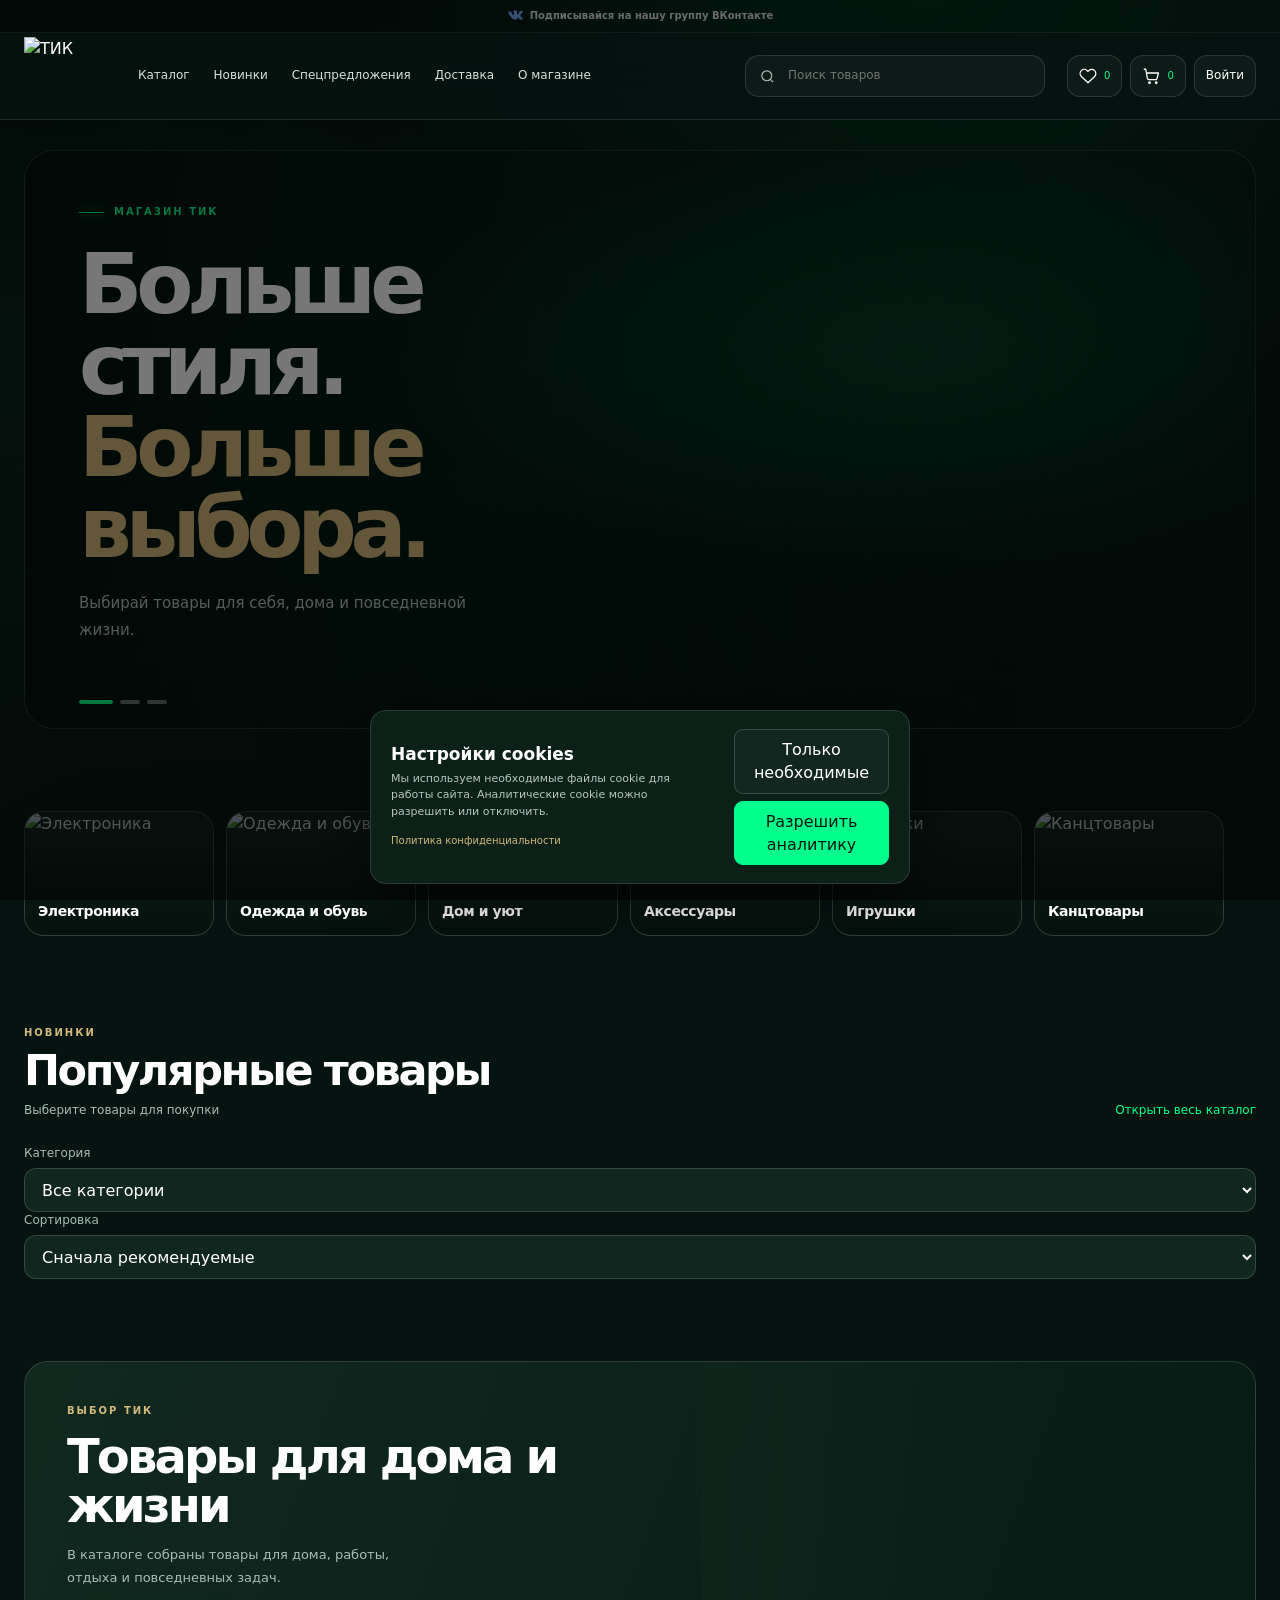
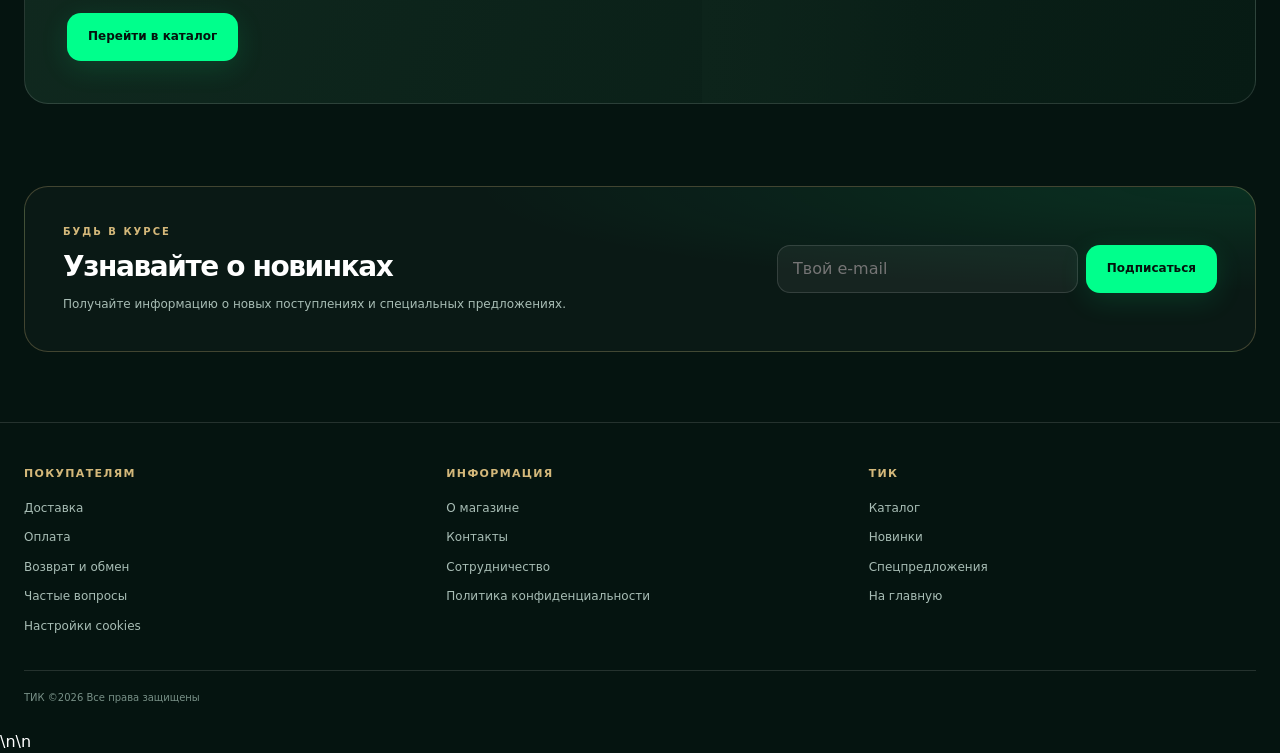
==== index.html @ f86f474d "Use shared cart and favorites store" ====
<!doctype html>
<html lang="ru">
<head>
<meta charset="utf-8"><meta name="viewport" content="width=device-width,initial-scale=1">
<meta name="theme-color" content="#051410"><meta name="description" content="ТИК — онлайн-магазин товаров для повседневной жизни."><link rel="icon" type="image/png" href="https://i.ibb.co/fd99r06X/TIK-logo-transparent.png"><link rel="apple-touch-icon" href="https://i.ibb.co/fd99r06X/TIK-logo-transparent.png">
<title>ТИК — интернет-магазин</title>
<style>
:root{--bg:#051410;--bg2:#0a1f18;--panel:rgba(26,46,40,.72);--line:rgba(255,255,255,.13);--neon:#00ff8c;--neon2:#00ffa3;--gold:#d4b87a;--muted:#a8bdb5;--white:#fff;--r:22px;--max:1320px}
*{box-sizing:border-box}html{scroll-behavior:smooth}body{margin:0;background:var(--bg);color:var(--white);font-family:Inter,ui-sans-serif,system-ui,-apple-system,BlinkMacSystemFont,"Segoe UI",sans-serif;line-height:1.45}body:before{content:"";position:fixed;inset:0;z-index:-2;background:radial-gradient(ellipse at 72% -10%,rgba(0,255,140,.12),transparent 42%),radial-gradient(ellipse at 0% 40%,rgba(11,61,46,.38),transparent 42%),linear-gradient(155deg,#02120c 0%,#071b14 42%,#051410 100%)}a{color:inherit;text-decoration:none}button,input{font:inherit}button{cursor:pointer}.wrap{width:min(var(--max),calc(100% - 48px));margin:auto}.topline{border-bottom:1px solid var(--line);color:var(--muted);font-size:11px;letter-spacing:.13em;text-transform:uppercase}.topline .wrap{height:32px;display:flex;align-items:center;justify-content:space-between}.topline b{color:var(--gold);font-weight:600}.header{position:sticky;top:0;z-index:20;background:rgba(5,20,16,.83);backdrop-filter:blur(22px);border-bottom:1px solid var(--line)}.headmain{height:78px;display:flex;align-items:center;gap:36px}.brand{display:flex;align-items:center;gap:10px;flex-shrink:0}.brandmark{width:62px;height:62px;object-fit:contain;display:block;flex-shrink:0}.headmain .brandmark{width:62px;height:62px}.footer-about .brandmark{width:82px;height:82px}.brandname{font-size:24px;font-weight:900;letter-spacing:-.06em}.brandname span{color:var(--gold);font-size:10px;letter-spacing:.2em;display:block;line-height:1;margin-top:1px}.nav{display:flex;align-items:center;gap:26px;color:#d5e1dc;font-size:13px;flex:1}.nav a{transition:color .2s}.nav a:hover{color:var(--neon)}.search{height:42px;display:flex;align-items:center;gap:10px;border:1px solid var(--line);border-radius:14px;background:rgba(255,255,255,.035);padding:0 13px;max-width:300px;flex:1}.search svg{color:var(--muted);flex-shrink:0}.search input{min-width:0;width:100%;outline:0;border:0;background:transparent;color:white;font-size:12px}.actions{display:flex;gap:8px;align-items:center}.iconbtn{height:42px;min-width:42px;padding:0 11px;border:1px solid var(--line);border-radius:13px;background:rgba(255,255,255,.035);color:white;display:flex;align-items:center;justify-content:center;gap:7px;font-size:12px;position:relative}.iconbtn:hover{border-color:rgba(0,255,140,.55);color:var(--neon)}.ui-icon{width:18px;height:18px;display:block;fill:none;stroke:currentColor;stroke-width:1.7;stroke-linecap:round;stroke-linejoin:round;flex-shrink:0}.count{font-size:10px;color:var(--neon)}.mobilemenu{display:none}.hero{padding:30px 0 0}.hero-shell{min-height:410px;border:1px solid var(--line);border-radius:30px;overflow:hidden;position:relative;background:linear-gradient(100deg,rgba(2,18,12,.98) 0%,rgba(4,28,20,.9) 40%,rgba(5,20,16,.08) 100%),url('https://images.unsplash.com/photo-1441986300917-64674bd600d8?auto=format&fit=crop&w=1800&q=85') center 48%/cover;display:flex;align-items:center}.hero-shell{background-size:cover;background-position:center;transition:background-image .5s ease}.hero-shell:after{content:"";position:absolute;inset:0;pointer-events:none;background:radial-gradient(ellipse at 72% 35%,rgba(0,255,140,.13),transparent 42%),linear-gradient(0deg,rgba(5,20,16,.45),transparent 45%)}.hero-copy{position:relative;z-index:1;padding:54px;max-width:650px;animation:heroCopyIn .45s ease}.hero-dots{position:absolute;z-index:4;left:54px;bottom:24px;display:flex;gap:7px}.hero-dots button{display:block;width:20px;height:4px;padding:0;border:0;border-radius:9px;background:rgba(255,255,255,.4);transition:width .25s,background .25s}.hero-dots button.active{width:34px;background:var(--neon)}.hero-arrow{position:absolute;z-index:4;top:50%;transform:translateY(-50%);width:44px;height:44px;border:1px solid rgba(255,255,255,.35);border-radius:50%;background:rgba(3,16,11,.48);backdrop-filter:blur(10px);color:#fff;font-size:32px;line-height:1;display:grid;place-items:center;transition:background .2s,border-color .2s}.hero-arrow:hover{background:rgba(0,255,140,.18);border-color:var(--neon)}.hero-arrow-prev{left:18px}.hero-arrow-next{right:18px}@keyframes heroCopyIn{from{opacity:.45;transform:translateY(5px)}to{opacity:1;transform:translateY(0)}}.eyebrow{display:flex;align-items:center;gap:10px;color:var(--neon);font-size:10px;letter-spacing:.2em;text-transform:uppercase;font-weight:700}.eyebrow:before{content:"";width:25px;height:1px;background:var(--neon);box-shadow:0 0 12px var(--neon)}h1{font-size:clamp(44px,6.5vw,84px);letter-spacing:-.075em;line-height:.98;margin:24px 0 20px;font-weight:750}h1 em{font-style:normal;color:var(--gold)}.hero-copy p{max-width:400px;color:#b4c7bf;font-size:15px;line-height:1.8;margin:0 0 30px}.buttons{display:flex;gap:12px;flex-wrap:wrap}.btn{border:1px solid transparent;display:inline-flex;align-items:center;justify-content:center;gap:10px;min-height:48px;padding:0 20px;border-radius:14px;font-weight:750;font-size:12px;transition:transform .2s,box-shadow .2s,border-color .2s}.btn:hover{transform:translateY(-2px)}.btn-primary{background:var(--neon);color:#04130d;box-shadow:0 7px 28px rgba(0,255,140,.13)}.btn-primary:hover{box-shadow:0 8px 32px rgba(0,255,140,.28)}.btn-ghost{border-color:rgba(255,255,255,.2);background:rgba(255,255,255,.04);color:white}.hero-stamp{position:absolute;z-index:2;right:36px;bottom:30px;border:1px solid rgba(212,184,122,.55);border-radius:50%;width:105px;height:105px;display:grid;place-items:center;text-align:center;color:var(--gold);font-size:10px;letter-spacing:.15em;line-height:1.6;background:rgba(5,20,16,.35);backdrop-filter:blur(8px);transform:rotate(10deg)}.hero-stamp strong{font-size:20px;display:block;letter-spacing:-.05em}.benefits{display:grid;grid-template-columns:repeat(4,1fr);border:1px solid var(--line);border-radius:18px;margin:18px 0 0;background:rgba(255,255,255,.025)}.benefit{padding:18px 20px;display:flex;align-items:center;gap:13px;border-right:1px solid var(--line)}.benefit:last-child{border:0}.benefit-icon{width:37px;height:37px;display:grid;place-items:center;border:1px solid rgba(0,255,140,.23);border-radius:12px;color:var(--neon);flex-shrink:0}.benefit strong{display:block;font-size:12px}.benefit small{display:block;color:var(--muted);font-size:10px;margin-top:3px}.section{padding-top:82px}.section-head{display:flex;justify-content:space-between;align-items:end;gap:20px;margin-bottom:25px}.kicker{color:var(--gold);font-size:10px;letter-spacing:.2em;text-transform:uppercase;font-weight:700}.section h2{font-size:clamp(29px,3.5vw,43px);letter-spacing:-.055em;margin:8px 0 0;line-height:1.05}.section-sub{font-size:12px;color:var(--muted);margin-top:9px}.textlink{font-size:12px;color:var(--neon);display:flex;align-items:center;gap:8px;white-space:nowrap}.categories{display:grid;grid-template-columns:repeat(4,1fr);gap:14px}.category{height:190px;border:1px solid var(--line);border-radius:20px;position:relative;overflow:hidden;background:#10231c;transition:transform .25s,border-color .25s}.category:hover{transform:translateY(-4px);border-color:rgba(0,255,140,.45)}.category img{width:100%;height:100%;object-fit:cover;opacity:.68;transition:transform .5s}.category:hover img{transform:scale(1.06)}.category:after{content:"";position:absolute;inset:0;background:linear-gradient(0deg,rgba(3,16,11,.96),rgba(3,16,11,.02) 85%)}.cat-info{position:absolute;z-index:1;left:18px;right:16px;bottom:17px;display:flex;justify-content:space-between;align-items:end}.cat-info strong{font-size:17px;letter-spacing:-.03em}.cat-info small{display:block;color:#b0c3ba;font-size:10px;margin-top:4px}.round-arrow{width:32px;height:32px;border:1px solid rgba(255,255,255,.25);border-radius:50%;display:grid;place-items:center;color:var(--neon)}.product-grid{display:grid;grid-template-columns:repeat(4,minmax(0,1fr));gap:15px}.product{min-width:0;border:1px solid var(--line);border-radius:20px;overflow:hidden;background:var(--panel);backdrop-filter:blur(12px);transition:transform .22s,border-color .22s}.product:hover{transform:translateY(-4px);border-color:rgba(0,255,140,.35)}.product-image{aspect-ratio:4/4.5;position:relative;overflow:hidden;background:#13261e}.product-image img{width:100%;height:100%;object-fit:cover;display:block;transition:transform .4s}.product:hover .product-image img{transform:scale(1.045)}.tag{position:absolute;top:12px;left:12px;background:var(--gold);color:#1b1b11;padding:6px 9px;border-radius:7px;font-size:9px;font-weight:800;letter-spacing:.04em}.heart{position:absolute;right:11px;top:11px;width:34px;height:34px;border:1px solid rgba(255,255,255,.24);border-radius:50%;background:rgba(5,20,16,.65);color:white;font-size:18px;display:grid;place-items:center;backdrop-filter:blur(8px)}.heart.active{color:var(--neon);border-color:var(--neon)}.heart .ui-icon{width:17px;height:17px}.heart .filled-icon{fill:currentColor;stroke:none}.rating-star{color:var(--gold);font-size:13px}.add-btn .ui-icon{width:19px;height:19px;stroke-width:2}.close .ui-icon{width:18px;height:18px}.product-info{padding:15px}.product-category{color:var(--muted);font-size:10px}.product-name{font-size:13px;font-weight:600;margin:7px 0 10px;min-height:37px}.rating{font-size:10px;color:var(--gold);margin-bottom:13px}.rating span{color:var(--muted);margin-left:5px}.product-bottom{display:flex;justify-content:space-between;align-items:center;gap:8px}.price{font-size:17px;font-weight:800;letter-spacing:-.04em}.old-price{color:#80968c;text-decoration:line-through;font-size:10px;margin-left:5px;font-weight:400}.add-btn{width:37px;height:37px;flex-shrink:0;border:0;border-radius:12px;background:var(--neon);color:#04130d;font-size:21px;display:grid;place-items:center}.add-btn:hover{box-shadow:0 0 20px rgba(0,255,140,.3)}.editorial{display:grid;grid-template-columns:1.1fr .9fr;min-height:310px;border:1px solid var(--line);border-radius:24px;overflow:hidden;background:linear-gradient(110deg,#10291f,#071b14)}.editorial-copy{padding:42px;display:flex;flex-direction:column;align-items:flex-start;justify-content:center}.editorial-copy h2{font-size:clamp(30px,4vw,48px);margin:13px 0;letter-spacing:-.06em;line-height:1.02}.editorial-copy p{color:var(--muted);font-size:13px;max-width:360px;line-height:1.8;margin:0 0 23px}.editorial-image{min-height:300px;background:url('https://images.unsplash.com/photo-1490481651871-ab68de25d43d?auto=format&fit=crop&w=1100&q=85') center/cover;position:relative}.editorial-image:after{content:"";position:absolute;inset:0;background:linear-gradient(90deg,#0d241b,transparent 40%)}.newsletter{margin-top:82px;padding:38px;border:1px solid rgba(212,184,122,.28);border-radius:24px;background:radial-gradient(ellipse at 100% 0%,rgba(0,255,140,.1),transparent 45%),rgba(255,255,255,.025);display:flex;align-items:center;justify-content:space-between;gap:28px}.newsletter h2{font-size:28px;letter-spacing:-.05em;margin:8px 0}.newsletter p{color:var(--muted);font-size:12px;margin:0}.email-form{display:flex;gap:8px;width:min(440px,100%)}.email-form input{min-width:0;flex:1;background:rgba(255,255,255,.05);border:1px solid var(--line);border-radius:13px;padding:0 15px;color:white;outline:0}.email-form input:focus{border-color:var(--neon)}.footer{margin-top:70px;border-top:1px solid var(--line);padding:38px 0 24px}.footer-top{display:grid;grid-template-columns:1.5fr 1fr 1fr 1fr;gap:35px}.footer-about p{display:none}.footer h4{font-size:11px;letter-spacing:.12em;color:var(--gold);margin:5px 0 18px}.footer-links{display:grid;gap:12px;color:var(--muted);font-size:12px}.footer-links a:hover{color:var(--neon)}.footer-bottom{display:flex;justify-content:space-between;gap:20px;margin-top:35px;padding-top:20px;border-top:1px solid var(--line);color:#789087;font-size:10px}.toast{position:fixed;bottom:22px;left:50%;transform:translate(-50%,20px);opacity:0;pointer-events:none;z-index:50;background:#112b20;border:1px solid rgba(0,255,140,.4);color:white;border-radius:14px;padding:13px 18px;font-size:12px;box-shadow:0 10px 35px #0007;transition:.25s}.toast.show{opacity:1;transform:translate(-50%,0)}.drawer-backdrop{position:fixed;inset:0;background:#0009;z-index:39;opacity:0;pointer-events:none;transition:.25s}.drawer-backdrop.open{opacity:1;pointer-events:auto}.drawer{position:fixed;z-index:40;top:0;right:0;height:100dvh;width:min(420px,100%);background:#081b14;border-left:1px solid var(--line);padding:24px;transform:translateX(100%);transition:transform .3s;overflow:auto}.drawer.open{transform:translateX(0)}.drawer-head{display:flex;justify-content:space-between;align-items:center;margin-bottom:25px}.drawer-head h3{margin:0;font-size:22px}.close{background:transparent;border:1px solid var(--line);color:white;border-radius:10px;width:38px;height:38px;font-size:20px}.cart-line{display:flex;gap:13px;padding:13px 0;border-bottom:1px solid var(--line)}.cart-line img{width:72px;height:82px;object-fit:cover;border-radius:10px}.cart-line strong{font-size:12px;display:block}.cart-line small{color:var(--muted);font-size:11px}.cart-line button{background:none;border:0;color:var(--muted);font-size:11px;padding:8px 0}.drawer-total{display:flex;justify-content:space-between;margin:24px 0;font-size:15px}.empty{color:var(--muted);font-size:13px;padding:25px 0}.mobile-nav{display:none}
@media(max-width:1050px){.headmain{gap:18px}.nav{gap:15px}.nav a:nth-child(4){display:none}.search{max-width:230px}.benefit{padding:15px 12px}.benefit-icon{width:32px;height:32px}.product-grid{grid-template-columns:repeat(3,minmax(0,1fr))}.categories{grid-template-columns:repeat(4,1fr)}}
@media(max-width:760px){.wrap{width:calc(100% - 28px)}.hero.wrap{width:calc(100% - 12px)}.topline .wrap{height:29px;font-size:9px}.topline .wrap span:last-child{display:none}.headmain{height:65px;gap:11px}.headmain .brandmark{width:48px;height:48px}.footer-about .brandmark{width:72px;height:72px}.brandname{font-size:21px}.nav{display:none}.search{margin-left:auto;max-width:none;height:39px;flex:1}.search input{font-size:11px}.actions{gap:5px}.actions .account{display:none}.iconbtn{height:38px;min-width:36px;padding:0 8px;border-radius:11px}.iconbtn .label{display:none}.mobilemenu{display:none}.hero{padding-top:8px}.hero-shell{min-height:230px;height:clamp(220px,58vw,280px);border-radius:15px;background-position:58% center;background-image:linear-gradient(90deg,rgba(2,18,12,.96),rgba(2,18,12,.64) 70%,rgba(2,18,12,.35)),url('https://images.unsplash.com/photo-1441986300917-64674bd600d8?auto=format&fit=crop&w=1000&q=80')}.hero-copy{padding:24px 22px;align-self:center;margin:0;max-width:90%}.eyebrow{font-size:9px;letter-spacing:.13em}h1{font-size:clamp(34px,9vw,48px);margin:14px 0 11px}.hero-copy p{font-size:12px;line-height:1.55;max-width:270px;margin-bottom:0}.hero-dots{left:18px;bottom:12px}.hero-dots button{width:14px;height:3px}.hero-dots button.active{width:24px}.hero-arrow{display:none}.benefits{grid-template-columns:repeat(2,1fr);margin-top:12px}.benefit{padding:13px 10px;border-bottom:1px solid var(--line)}.benefit:nth-child(2){border-right:0}.benefit:nth-child(3),.benefit:nth-child(4){border-bottom:0}.benefit-icon{width:31px;height:31px}.benefit strong{font-size:10px}.benefit small{font-size:9px}.section{padding-top:56px}.section-head{margin-bottom:18px;align-items:end}.section h2{font-size:31px}.section-sub{font-size:11px}.textlink{font-size:10px}.categories{grid-template-columns:repeat(2,minmax(0,1fr));gap:10px}.category{height:165px;border-radius:16px}.cat-info{left:13px;right:12px;bottom:13px}.cat-info strong{font-size:15px}.cat-info small{font-size:9px}.round-arrow{width:28px;height:28px}.product-grid{grid-template-columns:repeat(2,minmax(0,1fr));gap:10px}.product{border-radius:16px}.product-image{aspect-ratio:4/4.8}.product-info{padding:11px}.product-name{font-size:12px;min-height:34px}.price{font-size:15px}.old-price{font-size:9px;display:block;margin:2px 0 0}.add-btn{width:33px;height:33px}.tag{top:8px;left:8px;font-size:8px;padding:5px 7px}.heart{top:8px;right:8px;width:30px;height:30px}.editorial{grid-template-columns:1fr}.editorial-copy{padding:28px 23px}.editorial-copy h2{font-size:38px}.editorial-image{min-height:230px;grid-row:1}.editorial-image:after{background:linear-gradient(0deg,#0d241b,transparent 55%)}.newsletter{margin-top:55px;padding:25px 19px;display:block}.newsletter h2{font-size:25px}.email-form{margin-top:20px;height:45px}.email-form .btn{padding:0 13px}.footer{margin-top:50px;padding-top:30px}.footer-top{grid-template-columns:repeat(2,1fr);gap:27px 20px}.footer-about{grid-column:1/-1}.footer-about p{display:none}.footer-bottom{flex-direction:column;gap:8px}.mobile-nav{display:flex;position:fixed;bottom:0;left:0;right:0;z-index:25;justify-content:space-around;padding:9px 5px calc(9px + env(safe-area-inset-bottom));background:rgba(5,20,16,.94);backdrop-filter:blur(20px);border-top:1px solid var(--line)}.mobile-nav button{background:none;border:0;color:var(--muted);font-size:9px;display:grid;justify-items:center;gap:4px}.mobile-nav button span:first-child{height:22px;display:grid;place-items:center}.mobile-nav .ui-icon{width:20px;height:20px}.mobile-nav button.active{color:var(--neon)}body{padding-bottom:65px}}
@media(min-width:761px) and (max-width:900px){.search{max-width:180px}.brandname span{display:none}.headmain{gap:12px}.nav{gap:11px}.hero-copy{padding:42px}.hero-shell{min-height:430px}}
/* Compact, consistent footer layout */
.footer{margin-top:54px;padding:24px 0 18px}.footer-top{gap:20px}.footer-about .brandmark{width:68px;height:68px}.footer-about p{display:none}.footer h4{margin:5px 0 12px}.footer-links{gap:9px;font-size:11px}.footer-bottom{align-items:center;gap:16px;margin-top:24px;padding-top:16px;font-size:10px}.footer-bottom span:first-child{flex:1}.footer-bottom span:nth-child(2){white-space:nowrap}.footer-bottom a{white-space:nowrap}
@media(max-width:760px){.footer{margin-top:34px;padding:20px 0 14px}.footer-top{grid-template-columns:repeat(3,minmax(0,1fr));gap:12px}.footer-about{display:none}.footer-about .brandmark{width:48px;height:48px}.footer-about p{display:none}.footer h4{font-size:9px;letter-spacing:.07em;line-height:1.3;margin:0 0 9px}.footer-links{gap:7px;font-size:10px;line-height:1.35}.footer-bottom{display:flex;flex-direction:row;align-items:center;justify-content:flex-start;gap:7px;margin-top:17px;padding-top:13px;font-size:10px;line-height:1.4}.footer-bottom span:nth-child(2),.footer-bottom a{display:none}.footer-bottom span:first-child{flex:none}}

/* TIK polish */
@media(min-width:761px){.headmain .brandmark{width:78px;height:78px}.headmain{gap:22px}.headmain .nav{margin-left:14px;gap:24px}}
.category{isolation:isolate}.category-symbol{position:absolute;z-index:2;top:15px;left:15px;width:43px;height:43px;border:1px solid rgba(0,255,140,.38);border-radius:14px;background:rgba(3,18,12,.68);backdrop-filter:blur(10px);display:grid;place-items:center;color:var(--neon);box-shadow:0 8px 22px rgba(0,0,0,.18)}.category-symbol .ui-icon{width:23px;height:23px;stroke-width:1.65}.round-arrow{font-size:0}.round-arrow:after{content:"";width:14px;height:14px;display:block;background:currentColor;mask:url("data:image/svg+xml,%3Csvg xmlns='http://www.w3.org/2000/svg' viewBox='0 0 24 24'%3E%3Cpath d='M7 17 17 7M7 7h10v10' fill='none' stroke='black' stroke-width='2' stroke-linecap='round' stroke-linejoin='round'/%3E%3C/svg%3E") center/contain no-repeat}
.category-subcategories{display:flex;flex-wrap:wrap;gap:9px;margin-top:13px}.subcategory-chip{display:inline-flex;align-items:center;gap:8px;border:1px solid var(--line);border-radius:999px;padding:9px 13px;background:rgba(255,255,255,.035);color:#dbe7e1;font-size:11px;transition:border-color .2s,color .2s,background .2s}.subcategory-chip:hover{border-color:rgba(0,255,140,.5);color:var(--neon);background:rgba(0,255,140,.06)}.subcategory-chip .ui-icon{width:16px;height:16px;color:var(--neon)}
.add-btn{position:relative}.add-btn .cart-quantity{position:absolute;right:-5px;top:-6px;min-width:19px;height:19px;padding:0 5px;border-radius:999px;background:var(--gold);color:#102017;font-size:10px;font-weight:850;line-height:19px;box-shadow:0 2px 8px rgba(0,0,0,.35)}.add-btn.in-cart{background:linear-gradient(135deg,#00ff8c,#00d979);box-shadow:0 0 0 1px rgba(0,255,140,.2) inset}.rating{display:none!important}.product-name{margin-bottom:13px}
@media(max-width:760px){.category-symbol{top:10px;left:10px;width:37px;height:37px;border-radius:12px}.category-symbol .ui-icon{width:20px;height:20px}.category-subcategories{gap:7px;margin-top:10px}.subcategory-chip{padding:8px 10px;font-size:10px}.add-btn .cart-quantity{right:-4px;top:-5px;min-width:17px;height:17px;line-height:17px;font-size:9px}}

/* Компактные категории с горизонтальной прокруткой */
.category-tiles{display:flex!important;overflow-x:auto;gap:12px!important;padding-bottom:8px;scroll-snap-type:x mandatory;scrollbar-width:thin}
.category-tiles .category{flex:0 0 190px;height:125px;scroll-snap-align:start}
.category-tiles .cat-info{left:13px;right:10px;bottom:12px}
.category-tiles .cat-info strong{font-size:14px}
.hero-arrow[hidden]{display:none!important}.catalog-trigger{appearance:none;border:0;background:transparent;color:inherit;font:inherit;padding:8px 0;cursor:pointer;white-space:nowrap}
.catalog-trigger:hover,.catalog-trigger[aria-expanded="true"]{color:var(--neon)}
.catalog-menu{position:absolute;top:calc(100% - 1px);left:50%;transform:translateX(-50%);width:min(760px,calc(100vw - 32px));padding:20px;border:1px solid var(--line);border-radius:0 0 18px 18px;background:#081b14;box-shadow:0 24px 55px #0008;z-index:30}
.catalog-menu[hidden]{display:none}
.catalog-menu-title{font-size:16px;font-weight:750;margin-bottom:13px;color:#fff}
.catalog-menu-grid{display:grid;grid-template-columns:repeat(3,minmax(0,1fr));gap:8px}
.catalog-menu-grid a{display:grid;gap:4px;padding:12px;border:1px solid var(--line);border-radius:11px;background:#ffffff06}
.catalog-menu-grid a:hover,.catalog-subcategories a:hover{border-color:#00ff8c66;color:var(--neon)}
.catalog-menu-grid b{font-size:12px}.catalog-menu-grid span{font-size:10px;color:var(--muted)}
.catalog-menu-subtitle{margin:16px 0 9px;font-size:10px;letter-spacing:.1em;text-transform:uppercase;color:var(--gold)}
.catalog-subcategories{display:flex;flex-wrap:wrap;gap:7px}
.catalog-subcategories a{padding:7px 10px;border:1px solid var(--line);border-radius:999px;font-size:11px;color:#dbe7e1}
@media(max-width:760px){.catalog-menu{position:fixed;top:65px;left:10px;right:10px;transform:none;width:auto;max-height:calc(100dvh - 90px);overflow:auto;border-radius:15px;padding:15px}.catalog-menu-grid{grid-template-columns:repeat(2,minmax(0,1fr))}.category-tiles{gap:10px!important;padding:0 0 7px}.category-tiles .category{flex:0 0 145px;height:94px;border-radius:13px}.category-tiles .category img{opacity:.56}.category-tiles .cat-info{left:10px;right:8px;bottom:10px}.category-tiles .cat-info strong{font-size:12px}.category-tiles .category:after{background:linear-gradient(0deg,rgba(3,16,11,.9),rgba(3,16,11,.02) 90%)}}

/* VK announcement: subtle, restrained motion without changing strip height */
.topline{overflow:hidden;letter-spacing:.04em;text-transform:none}
.topline .wrap{height:32px;justify-content:center}
.vk-topline-link{display:inline-flex;align-items:center;justify-content:center;gap:9px;max-width:100%;color:#dce9e3;font-size:11px;font-weight:650;white-space:nowrap;transition:color .2s}
.vk-topline-link svg{width:16px;height:16px;flex:0 0 16px;fill:currentColor;transition:transform .35s ease,color .25s}
.vk-topline-link span{position:relative}
.vk-topline-link span:after{content:"";position:absolute;left:0;right:100%;bottom:-3px;height:1px;background:#00ff8c;transition:right .35s ease}
.vk-topline-link:hover{color:#00ff8c}
.vk-topline-link:hover svg{transform:scale(1.12) rotate(-5deg)}
.vk-topline-link:hover span:after{right:0}
@keyframes vkGlow{0%,100%{text-shadow:0 0 0 rgba(0,255,140,0)}50%{text-shadow:0 0 13px rgba(0,255,140,.24)}}
.vk-topline-link span{animation:vkGlow 4s ease-in-out infinite}
@media(prefers-reduced-motion:reduce){.vk-topline-link span,.vk-topline-link svg,.vk-topline-link span:after{animation:none!important;transition:none!important}}
/* Supplier category menu */
.catalog-menu{width:min(1120px,calc(100vw - 32px));max-height:min(76vh,720px);overflow:auto;padding:18px;background:#071a13;border:1px solid rgba(255,255,255,.14);border-radius:0 0 18px 18px}
.catalog-menu-head{display:flex;align-items:baseline;gap:12px;margin:0 0 14px}
.catalog-menu-head strong{font-size:16px;color:#fff}
.catalog-menu-head>span{font-size:10px;color:var(--muted,#a8bdb5)}
.catalog-menu-grid{grid-template-columns:repeat(4,minmax(0,1fr));gap:10px}
.catalog-group{min-width:0;padding:10px;border:1px solid rgba(255,255,255,.1);border-radius:12px;background:rgba(255,255,255,.025)}
.catalog-category{display:flex;align-items:center;gap:8px;min-height:35px;margin-bottom:7px;font-size:11px;font-weight:750;color:#f5faf7;line-height:1.35}
.catalog-icon{display:grid;place-items:center;flex:0 0 29px;width:29px;height:29px;border-radius:9px;background:rgba(0,255,140,.09);font-size:16px}
.catalog-sub-list{display:grid;gap:2px}
.catalog-sub-list a{display:flex;align-items:center;gap:7px;padding:5px 2px;border-radius:6px;font-size:10px;line-height:1.35;color:#b8c9c1}
.catalog-sub-list a:hover{background:rgba(0,255,140,.06);color:#00ff8c}
.catalog-sub-icon{display:inline-grid;place-items:center;flex:0 0 16px;width:16px;font-size:11px;opacity:.92}
@media(max-width:1000px){.catalog-menu-grid{grid-template-columns:repeat(3,minmax(0,1fr))}}
@media(max-width:760px){.topline .wrap{height:32px}.vk-topline-link{font-size:10px;gap:7px}.catalog-menu{top:65px;left:8px;right:8px;max-height:calc(100dvh - 86px);padding:12px;border-radius:14px}.catalog-menu-head{margin-bottom:10px}.catalog-menu-grid{grid-template-columns:repeat(2,minmax(0,1fr));gap:7px}.catalog-group{padding:8px}.catalog-category{font-size:10px;gap:6px}.catalog-icon{width:25px;height:25px;flex-basis:25px;font-size:14px}.catalog-sub-list a{font-size:9px;padding:4px 0}.catalog-sub-icon{flex-basis:14px;width:14px}}
@media(max-width:360px){.vk-topline-link{font-size:9px}.catalog-menu-grid{grid-template-columns:1fr}}
</style><link rel="stylesheet" href="shared.css">

<style id="cart-favorites-enhancements">
.cart-line{display:flex;align-items:center;gap:12px;padding:14px 0;border-bottom:1px solid rgba(255,255,255,.09)}
.cart-line>img{width:66px;height:72px;object-fit:cover;border-radius:12px;background:#10251b;flex-shrink:0}
.cart-line-main{display:flex;flex:1;min-width:0;flex-direction:column;gap:5px}
.cart-line-main strong,.cart-line strong{font-size:12px;line-height:1.4}
.cart-line small{font-size:11px;color:#a8bdb5}
.cart-line-end{display:flex;flex-direction:column;align-items:flex-end;gap:8px}
.quantity-control{display:flex;align-items:center;gap:12px;margin-top:3px}
.quantity-control button{width:27px;height:27px;border:1px solid rgba(0,255,140,.32);border-radius:8px;background:rgba(0,255,140,.06);color:#00ff8c;font-size:17px}
.quantity-control span{font-size:12px;min-width:12px;text-align:center}
.text-action,.mini-action{border:0;background:transparent;color:#00ff8c;font:inherit;font-size:11px;padding:3px 0;cursor:pointer;text-align:left}
.text-action:hover,.mini-action:hover{text-decoration:underline}
.drawer-total{display:flex;align-items:center;justify-content:space-between;padding:22px 0 16px;font-size:14px}
.drawer-total strong{font-size:19px;color:#00ff8c}
.drawer-checkout{width:100%;margin-bottom:10px}
.drawer-note{font-size:11px;line-height:1.5;color:#8ca399;text-align:center}
.clear-cart{display:block;margin:10px auto 0;color:#b5c7bf}
.drawer-empty{text-align:center;padding:38px 10px}
.drawer-empty-icon{font-size:36px;color:#00ff8c;margin-bottom:10px}
.drawer-empty h4{font-size:17px;margin:8px 0}
.drawer-empty p{font-size:12px;color:#a8bdb5;line-height:1.6;margin:0 auto 20px;max-width:280px}
.mini-action{margin-top:5px}
.mobile-nav button{position:relative}
.mobile-count{position:absolute;top:2px;right:calc(50% - 24px);min-width:16px;height:16px;padding:0 4px;border-radius:10px;background:#00ff8c;color:#04140c;font-size:9px;font-weight:800;display:flex;align-items:center;justify-content:center}
@media(max-width:500px){.cart-line{gap:9px}.cart-line>img{width:55px;height:62px}.cart-line-main strong,.cart-line strong{font-size:11px}.quantity-control{gap:9px}}
</style><style id="tik-mobile-nav-drawer-fix">@media(max-width:760px){.mobile-nav{z-index:10030!important;left:0!important;right:0!important;bottom:0!important;height:calc(58px + env(safe-area-inset-bottom,0px))!important;padding:8px 5px calc(8px + env(safe-area-inset-bottom,0px))!important}.drawer-backdrop{z-index:10010!important;inset:65px 0 calc(58px + env(safe-area-inset-bottom,0px))!important}.drawer{z-index:10020!important;position:fixed!important;top:65px!important;right:0!important;bottom:calc(58px + env(safe-area-inset-bottom,0px))!important;width:100%!important;height:auto!important;max-height:none!important;border-left:0!important;border-top:1px solid var(--line)!important;padding:18px 16px 12px!important;transform:translateY(12px)!important;opacity:0!important;visibility:hidden!important;transition:opacity .2s,transform .2s,visibility .2s!important}.drawer.open{top:65px!important;bottom:calc(58px + env(safe-area-inset-bottom,0px))!important;height:auto!important;max-height:none!important;transform:translateY(0)!important;opacity:1!important;visibility:visible!important}body{padding-bottom:calc(58px + env(safe-area-inset-bottom,0px))!important}}
<style id="tik-catalog-bottom-gap-fix">@media(max-width:760px){html,body{min-height:100%;background-color:#051410!important}body{padding-bottom:0!important}.section.wrap#new{padding-bottom:calc(58px + env(safe-area-inset-bottom,0px))!important;scroll-margin-bottom:calc(58px + env(safe-area-inset-bottom,0px))}.section.wrap#catalog{scroll-margin-bottom:calc(58px + env(safe-area-inset-bottom,0px))}.mobile-nav{box-sizing:border-box!important}}</style><script src="shared-store.js"></script>
</head>
<style id="cart-favorites-polish">
#drawerBody{padding-bottom:24px}.cart-tools{display:flex;align-items:center;justify-content:space-between;padding:0 0 14px;border-bottom:1px solid rgba(255,255,255,.1);margin-bottom:2px}.select-all,.cart-select{display:flex;align-items:center;gap:9px;cursor:pointer;font-size:12px;color:#e5f0eb}.cart-items-count{font-size:11px;color:#8fa79c}.cart-select{flex:0 0 18px;align-self:center}.cart-select input,.select-all input{position:absolute;opacity:0;width:1px;height:1px;pointer-events:none}.custom-check{width:18px;height:18px;flex:0 0 18px;border:1px solid rgba(0,255,140,.45);border-radius:5px;display:inline-flex;align-items:center;justify-content:center;background:rgba(0,255,140,.035);transition:.18s}.custom-check:after{content:'✓';font-size:12px;font-weight:800;color:#04140c;transform:scale(0);transition:.15s}.cart-select input:checked+.custom-check,.select-all input:checked+.custom-check{background:#00ff8c;border-color:#00ff8c}.cart-select input:checked+.custom-check:after,.select-all input:checked+.custom-check:after{transform:scale(1)}.cart-select input:focus-visible+.custom-check,.select-all input:focus-visible+.custom-check{outline:2px solid #d4b87a;outline-offset:3px}.cart-line{display:flex;align-items:center;gap:10px;padding:15px 0;border-bottom:1px solid rgba(255,255,255,.08);transition:background .18s}.cart-line.is-selected{background:linear-gradient(90deg,rgba(0,255,140,.055),transparent);margin-inline:-8px;padding-inline:8px;border-radius:12px}.cart-line>img,.fav-line>img{width:64px;height:72px;object-fit:cover;border-radius:12px;background:#10251b;flex:0 0 auto}.cart-line-main{display:flex;flex:1;min-width:0;flex-direction:column;gap:6px}.cart-line-main strong{font-size:12px;line-height:1.4;color:#f5faf7}.cart-line small{font-size:10px;color:#a8bdb5}.cart-line-end{display:flex;flex-direction:column;align-items:flex-end;gap:9px;flex:0 0 auto}.cart-line-end>strong{font-size:12px;white-space:nowrap;color:#f5faf7}.quantity-control{display:flex;align-items:center;gap:0;margin-top:2px;border:1px solid rgba(255,255,255,.12);border-radius:9px;overflow:hidden;width:max-content}.quantity-control button{width:29px;height:29px;border:0;border-radius:0;background:rgba(0,255,140,.07);color:#00ff8c;font-size:18px;display:grid;place-items:center}.quantity-control button:disabled{opacity:.32;cursor:not-allowed}.quantity-control button:not(:disabled):active{background:rgba(0,255,140,.2)}.quantity-control span{font-size:12px;min-width:29px;text-align:center;color:#fff}.text-action,.mini-action{border:0;background:transparent;color:#00ff8c;font:inherit;font-size:11px;padding:4px 0;cursor:pointer;text-align:left}.text-action:hover,.mini-action:hover,.fav-remove:hover{text-decoration:underline}.text-action:disabled{opacity:.35;cursor:not-allowed}.cart-bulk-actions{display:flex;justify-content:space-between;align-items:center;gap:12px;padding:13px 0 5px}.clear-cart{margin:0;color:#a8bdb5}.cart-summary{margin-top:18px;padding:17px;border:1px solid rgba(0,255,140,.18);border-radius:16px;background:linear-gradient(145deg,rgba(0,255,140,.07),rgba(255,255,255,.025))}.summary-row{display:flex;justify-content:space-between;gap:10px;color:#a8bdb5;font-size:12px;margin-bottom:12px}.summary-row strong{color:#fff}.summary-total{align-items:center;padding-top:13px;border-top:1px solid rgba(255,255,255,.1);margin-bottom:16px;font-size:14px;color:#fff}.summary-total strong{font-size:22px;color:#00ff8c}.drawer-checkout{width:100%;margin:0 0 10px;display:flex;justify-content:center;gap:10px}.drawer-checkout:disabled{opacity:.4;cursor:not-allowed}.drawer-note{font-size:10px;line-height:1.55;color:#8ca399;text-align:center;margin:0}.drawer-empty{text-align:center;padding:38px 10px}.drawer-empty-icon{font-size:36px;color:#00ff8c;margin-bottom:10px}.drawer-empty h4{font-size:17px;margin:8px 0}.drawer-empty p{font-size:12px;color:#a8bdb5;line-height:1.6;margin:0 auto 20px;max-width:280px}.favs-intro{font-size:12px;color:#9eb4aa;line-height:1.5;margin:-10px 0 10px}.fav-line{display:flex;align-items:flex-start;gap:13px;padding:15px 0;border-bottom:1px solid rgba(255,255,255,.09)}.fav-line>img{width:84px;height:98px}.fav-line-main{display:flex;flex-direction:column;align-items:flex-start;gap:7px;min-width:0;flex:1}.fav-category{font-size:9px;letter-spacing:.08em;text-transform:uppercase;color:#8fa79c}.fav-line-main>strong{font-size:12px;line-height:1.4;color:#fff}.fav-price{font-size:15px;font-weight:800;color:#00ff8c}.fav-add{width:100%;max-width:230px;min-height:36px;border:1px solid #00ff8c;border-radius:10px;background:#00ff8c;color:#04140c;font-weight:800;font-size:11px;padding:8px 10px;text-align:center;cursor:pointer}.fav-add span{font-size:15px;vertical-align:-1px}.fav-add.in-cart{background:rgba(0,255,140,.08);color:#00ff8c}.fav-remove{border:0;background:transparent;color:#a8bdb5;font-size:10px;padding:3px 0;cursor:pointer}.fav-continue{width:100%;margin-top:18px}.btn-secondary{background:rgba(255,255,255,.04);color:#fff;border:1px solid rgba(255,255,255,.15)}@media(max-width:500px){.drawer{padding:18px 14px}.cart-line{gap:7px}.cart-line>img{width:48px;height:58px}.cart-line-main strong,.cart-line-end>strong{font-size:10px}.cart-select{flex-basis:17px}.custom-check{width:17px;height:17px;flex-basis:17px}.quantity-control button{width:26px;height:28px}.quantity-control span{min-width:25px}.cart-line-end{gap:7px}.fav-line{gap:10px}.fav-line>img{width:72px;height:86px}.cart-bulk-actions{gap:8px}.cart-bulk-actions .text-action{font-size:10px}}

/* Professional catalog icons, expandable categories, and clear mobile navigation state */
.catalog-icon svg{display:block;width:18px;height:18px;color:#00ff8c}
.catalog-sub-icon svg,.catalog-sub-link svg{display:block;width:15px;height:15px;flex:0 0 15px;color:#a8bdb5}
.catalog-category-toggle{width:100%;border:0;background:transparent;text-align:left;cursor:pointer;display:flex;align-items:center;gap:8px;min-height:35px;margin:0 0 7px;padding:0;color:#f5faf7;font:inherit}
.catalog-category-name{flex:1;min-width:0}
.catalog-chevron{width:16px;height:16px;flex:0 0 16px;fill:none;stroke:#a8bdb5;stroke-width:1.8;transition:transform .22s ease,color .22s ease}
.catalog-category-toggle[aria-expanded="true"] .catalog-chevron{transform:rotate(180deg);color:#00ff8c}
.catalog-group.is-expanded{border-color:rgba(0,255,140,.35);background:rgba(0,255,140,.045)}
.catalog-sub-list[hidden]{display:none!important}
.catalog-sub-list{padding:3px 0 0 5px}
.catalog-sub-link{display:flex;align-items:center;gap:8px;padding:7px 6px!important;border-radius:7px}
.catalog-sub-link:hover,.catalog-sub-link:focus-visible{background:rgba(0,255,140,.08);color:#00ff8c!important;outline:none}
.catalog-sub-link:hover svg,.catalog-sub-link:focus-visible svg{color:#00ff8c}
.mobile-nav button{position:relative;transition:color .2s ease,background .2s ease,transform .2s ease}
.mobile-nav button.active{color:#00ff8c!important;background:rgba(0,255,140,.09);box-shadow:inset 0 2px 0 rgba(0,255,140,.8)}
.mobile-nav button.active .ui-icon{color:#00ff8c;filter:drop-shadow(0 0 5px rgba(0,255,140,.2))}
.mobile-nav button:active{transform:scale(.96)}
@keyframes tikVkTextPulse{0%,100%{text-shadow:0 0 0 rgba(0,255,140,0)}50%{text-shadow:0 0 10px rgba(0,255,140,.48)}}
.vk-topline-link span{animation:tikVkTextPulse 2.8s ease-in-out infinite!important;font-weight:700}
@media(prefers-reduced-motion:reduce){.vk-topline-link span{animation:none!important}}
@media(max-width:760px){.catalog-category-toggle{font-size:12px!important}.catalog-sub-link{font-size:10px!important;padding:7px 4px!important}.catalog-chevron{width:14px;height:14px;flex-basis:14px}.mobile-nav button.active{border-radius:12px}}

/* Catalog: seamless hierarchy, no individual tiles */
.catalog-menu{background:rgba(3,24,17,.98)!important;border:1px solid rgba(0,255,140,.12)!important;box-shadow:0 18px 45px rgba(0,0,0,.3)}
.catalog-menu-grid{display:block!important;columns:2;column-gap:30px}
.catalog-group{display:block!important;break-inside:avoid;border:0!important;border-bottom:1px solid rgba(168,189,181,.13)!important;border-radius:0!important;background:transparent!important;padding:11px 2px!important;margin:0!important}
.catalog-group.is-expanded{border-color:rgba(0,255,140,.32)!important;background:transparent!important}
.catalog-category-toggle,.catalog-group>.catalog-category{padding:4px 0!important;margin:0!important;min-height:38px!important}
.catalog-icon{background:transparent!important;border-radius:0!important;width:28px!important;height:28px!important;flex-basis:28px!important}
.catalog-icon svg{width:23px!important;height:23px!important}
.catalog-sub-list{padding:7px 0 2px 35px!important;display:grid;grid-template-columns:repeat(2,minmax(0,1fr));gap:3px 12px!important}
.catalog-sub-link{border:0!important;background:transparent!important;padding:7px 4px!important}
.catalog-sub-link svg{width:17px!important;height:17px!important;flex-basis:17px!important}
.catalog-sub-link:hover{background:rgba(0,255,140,.055)!important}
.account-auth{padding:6px 2px 12px;color:#f5faf7}
.account-auth-heading{text-align:center;margin:8px 0 20px}
.account-auth-icon{display:grid;place-items:center;width:54px;height:54px;margin:0 auto 10px;border-radius:16px;background:rgba(0,255,140,.09);color:#00ff8c}
.account-auth-icon svg{width:28px;height:28px;fill:none;stroke:currentColor;stroke-width:1.6;stroke-linecap:round;stroke-linejoin:round}
.account-auth-heading h3{margin:0 0 7px;font-size:23px}
.account-auth-heading p,.auth-note{font-size:12px;line-height:1.5;color:#a8bdb5}
.auth-tabs{display:grid;grid-template-columns:1fr 1fr;gap:5px;padding:4px;border-radius:12px;background:rgba(255,255,255,.04);margin-bottom:18px}
.auth-tab{border:0;border-radius:9px;background:transparent;color:#a8bdb5;padding:11px;font-weight:650}
.auth-tab.active{background:rgba(0,255,140,.12);color:#00ff8c}
.account-auth-form{display:grid;gap:8px}
.account-auth-form label{font-size:12px;color:#dce9e3;margin-top:5px}
.account-auth-form input{width:100%;box-sizing:border-box;background:#061b14;border:1px solid rgba(168,189,181,.22);border-radius:10px;padding:13px;color:white;font:inherit;outline:none}
.account-auth-form input:focus{border-color:#00ff8c;box-shadow:0 0 0 3px rgba(0,255,140,.08)}
.auth-submit{width:100%;margin-top:8px}
.auth-forgot,.auth-back{border:0;background:none;color:#00ff8c;padding:10px;cursor:pointer}
.auth-divider{display:flex;align-items:center;gap:12px;color:#799087;font-size:11px;margin:15px 0}
.auth-divider:before,.auth-divider:after{content:"";height:1px;background:rgba(168,189,181,.18);flex:1}
.vk-auth-button{width:100%;display:flex;justify-content:center;align-items:center;gap:9px;border:1px solid rgba(120,169,255,.35);background:rgba(64,112,190,.1);color:#e9f1ff;border-radius:11px;padding:13px;font:inherit;font-weight:650;cursor:pointer}
.vk-auth-button svg{width:20px;height:20px;fill:#78a9ff}
.auth-note{text-align:center;margin:13px 4px}
.auth-back{display:block;margin:8px auto 0}
@media(max-width:760px){.catalog-menu-grid{columns:1!important}.catalog-group{padding:8px 0!important}.catalog-sub-list{grid-template-columns:1fr!important;padding-left:32px!important}.catalog-category-toggle{font-size:13px!important}.catalog-category-name{font-size:13px}.catalog-sub-link{font-size:12px!important}.account-auth-heading h3{font-size:21px}}

/* Marketplace-style catalog: plain rows, no cards, no tiles */
.catalog-menu{position:fixed!important;top:var(--catalog-top,150px)!important;left:0!important;right:0!important;width:100%!important;max-width:none!important;max-height:calc(100dvh - var(--catalog-top,150px) - 70px)!important;overflow-y:auto!important;box-sizing:border-box!important;margin:0!important;padding:16px max(20px,calc((100vw - 1240px)/2)) 22px!important;border:0!important;border-top:1px solid rgba(168,189,181,.16)!important;border-bottom:1px solid rgba(168,189,181,.16)!important;border-radius:0!important;background:#071b14!important;box-shadow:0 18px 30px rgba(0,0,0,.3)!important}
.catalog-menu-head{display:flex;align-items:baseline;gap:12px;padding:0 0 12px!important;margin:0 0 4px!important;border-bottom:1px solid rgba(168,189,181,.17)}
.catalog-menu-head strong{font-size:17px!important;color:#fff}
.catalog-menu-head span{font-size:12px!important;color:#8fa79d}
.catalog-menu-grid{display:block!important;columns:1!important;column-count:1!important}
.catalog-group{display:block!important;break-inside:avoid;border:0!important;border-bottom:1px solid rgba(168,189,181,.12)!important;border-radius:0!important;background:transparent!important;padding:0!important;margin:0!important}
.catalog-group.is-expanded{border-color:rgba(168,189,181,.12)!important;background:transparent!important}
.catalog-category-toggle,.catalog-group>.catalog-category{display:flex!important;width:100%!important;align-items:center!important;gap:12px!important;min-height:48px!important;padding:9px 2px!important;margin:0!important;border:0!important;border-radius:0!important;background:transparent!important;color:#f4f8f6!important;text-align:left!important;font-size:14px!important;font-weight:600!important;text-decoration:none!important;cursor:pointer}
.catalog-category-toggle:hover,.catalog-group>.catalog-category:hover{color:#00ff8c!important;background:rgba(0,255,140,.035)!important}
.catalog-icon{display:inline-flex!important;align-items:center!important;justify-content:center!important;flex:0 0 24px!important;width:24px!important;height:24px!important;padding:0!important;background:transparent!important;border:0!important;border-radius:0!important;color:#00ff8c!important}
.catalog-icon svg{width:21px!important;height:21px!important;stroke:currentColor!important}
.catalog-chevron{margin-left:auto!important;width:17px!important;height:17px!important;flex:0 0 17px!important;stroke:#a8bdb5!important}
.catalog-category-toggle[aria-expanded=true] .catalog-chevron{stroke:#00ff8c!important}
.catalog-sub-list[hidden]{display:none!important}
.catalog-sub-list{display:block!important;padding:0 0 10px 38px!important;margin:0!important;border:0!important;background:transparent!important}
.catalog-sub-link{display:flex!important;align-items:center!important;gap:10px!important;min-height:36px!important;padding:6px 8px!important;border:0!important;border-radius:5px!important;background:transparent!important;color:#b5c8bf!important;font-size:13px!important;font-weight:400!important;text-decoration:none!important}
.catalog-sub-link:hover,.catalog-sub-link:focus-visible{color:#00ff8c!important;background:rgba(0,255,140,.055)!important;outline:none!important}
.catalog-sub-link svg{width:17px!important;height:17px!important;flex:0 0 17px!important;color:#8ca99b!important}
.catalog-sub-link:hover svg{color:#00ff8c!important}
@media(min-width:761px){.catalog-menu{left:50%!important;right:auto!important;width:min(560px,calc(100vw - 40px))!important;transform:translateX(-50%)!important;padding:16px 22px 22px!important;border:1px solid rgba(168,189,181,.16)!important;border-radius:0 0 14px 14px!important}.catalog-menu-grid{max-height:calc(100dvh - 230px);overflow-y:auto}}
@media(max-width:760px){.catalog-menu{top:calc(var(--catalog-top,150px))!important;left:0!important;right:0!important;width:100%!important;max-height:calc(100dvh - var(--catalog-top,150px) - 66px)!important;padding:12px 17px 20px!important;border-left:0!important;border-right:0!important;border-radius:0!important}.catalog-menu-head strong{font-size:15px!important}.catalog-category-toggle,.catalog-group>.catalog-category{min-height:46px!important;font-size:13px!important}.catalog-sub-list{padding-left:34px!important}.catalog-sub-link{font-size:12px!important;min-height:34px!important}}

/* Larger, readable marketplace catalog typography and clear SVG pictograms */
.catalog-category-toggle,.catalog-group>.catalog-category{font-size:16px!important;line-height:1.45!important;font-weight:650!important;min-height:52px!important;gap:13px!important}
.catalog-sub-link{font-size:15px!important;line-height:1.45!important;min-height:40px!important;gap:11px!important}
.catalog-icon{flex-basis:30px!important;width:30px!important;height:30px!important}
.catalog-icon svg{width:25px!important;height:25px!important;stroke-width:1.7!important}
.catalog-sub-link svg{width:19px!important;height:19px!important;flex-basis:19px!important;stroke-width:1.65!important}
.catalog-category-name{letter-spacing:.05px}
.catalog-sub-link span{display:block}
@media(max-width:760px){.catalog-category-toggle,.catalog-group>.catalog-category{font-size:16px!important;min-height:52px!important}.catalog-sub-link{font-size:15px!important;min-height:40px!important}.catalog-icon svg{width:25px!important;height:25px!important}.catalog-sub-link svg{width:19px!important;height:19px!important}}

/* Keep homepage category tiles behind the banner out of the catalog view */
.catalog-menu[hidden]{display:none!important}
.catalog-menu:not([hidden]){z-index:10050!important;opacity:1!important;visibility:visible!important;background:#071b14!important;isolation:isolate}
body.tik-catalog-open{overflow:hidden!important}
body.tik-catalog-open .category-strip,
body.tik-catalog-open .category-tiles,
body.tik-catalog-open .home-categories,
body.tik-catalog-open .category-grid,
body.tik-catalog-open #categories,
body.tik-catalog-open .categories-section{visibility:hidden!important}

/* Catalog opens directly under the site header; never blank out page sections */
header{position:relative!important}
.catalog-menu:not([hidden]){position:absolute!important;top:100%!important;left:0!important;right:0!important;transform:none!important;width:100%!important;max-width:none!important;max-height:calc(100dvh - 210px)!important;overflow-y:auto!important;z-index:10050!important;visibility:visible!important;opacity:1!important;background:#071b14!important;border:0!important;border-top:1px solid rgba(168,189,181,.16)!important;border-bottom:1px solid rgba(168,189,181,.16)!important;border-radius:0!important;box-shadow:0 18px 30px rgba(0,0,0,.3)!important;padding:12px max(17px,calc((100vw - 1240px)/2)) 20px!important}
.catalog-menu-grid{display:block!important;max-height:none!important;overflow:visible!important}
@media(min-width:761px){.catalog-menu:not([hidden]){width:100%!important;left:0!important;right:0!important;transform:none!important;padding-left:max(24px,calc((100vw - 560px)/2))!important;padding-right:max(24px,calc((100vw - 560px)/2))!important}}



/* TIK CATALOG OVERLAY — single fixed-position model */
.catalog-menu[hidden]{display:none!important}
.catalog-menu:not([hidden]){position:fixed!important;top:var(--catalog-top,0px)!important;left:0!important;right:0!important;bottom:auto!important;transform:none!important;width:100%!important;max-width:none!important;height:auto!important;max-height:calc(100dvh - var(--catalog-top,0px) - 76px)!important;overflow-y:auto!important;overscroll-behavior:contain!important;box-sizing:border-box!important;margin:0!important;padding:10px 16px 18px!important;background:#071b14!important;border:0!important;border-top:1px solid rgba(168,189,181,.16)!important;border-bottom:1px solid rgba(168,189,181,.16)!important;border-radius:0!important;box-shadow:0 18px 30px rgba(0,0,0,.3)!important;z-index:10070!important;visibility:visible!important;opacity:1!important}
.catalog-menu-grid{display:block!important;columns:1!important;column-count:1!important;max-height:none!important;overflow:visible!important}
body.tik-catalog-open{overflow:hidden!important}
@media(min-width:761px){.catalog-menu:not([hidden]){padding:12px max(24px,calc((100vw - 560px)/2)) 22px!important;max-height:calc(100dvh - var(--catalog-top,0px) - 24px)!important}}
</style>

<body>
<div class="topline"><div class="wrap"><a class="vk-topline-link" href="https://vk.ru/tikmarket" target="_blank" rel="noopener noreferrer"><svg viewBox="0 0 24 24" aria-hidden="true"><path d="M12.8 17.4h1.4s.4-.1.6-.3c.2-.2.2-.6.2-.6s0-1.8.8-2.1c.8-.2 1.9 1.7 3 2.5.8.6 1.4.5 1.4.5l2.8-.1s1.5-.1.8-1.3c-.1-.1-.5-.9-2.5-2.7-2.1-1.9-1.8-1.6.7-4.9 1.5-2 2.1-3.2 1.9-3.7-.2-.4-1.1-.3-1.1-.3l-3.1.1s-.2 0-.4.1c-.2.1-.3.3-.3.3s-.5 1.4-1.2 2.6c-1.5 2.5-2.1 2.6-2.4 2.5-.6-.4-.4-1.5-.4-2.3 0-2.5.4-3.5-.7-3.8-.4-.1-.7-.2-1.8-.2-1.4 0-2.6 0-3.3.3-.5.2-.8.6-.6.6.3 0 1 .2 1.3.6.5.7.5 2.2.5 2.2s.3 3-.6 3.4c-.6.3-1.4-.3-2.5-2.5-.6-1.2-1.1-2.5-1.1-2.5s-.1-.2-.3-.4c-.2-.2-.5-.3-.5-.3l-3 .1s-.5 0-.7.2c-.2.2 0 .5 0 .5s2.4 5.8 5.1 8.7c2.5 2.7 5.4 2.5 5.4 2.5Z"/></svg><span>Подписывайся на нашу группу ВКонтакте</span></a></div></div>
<header class="header"><div class="wrap headmain">
<a class="brand" href="#" aria-label="ТИК — главная"><img class="brandmark" src="https://i.ibb.co/fd99r06X/TIK-logo-transparent.png" alt="ТИК" width="42" height="42"></a>
<nav class="nav"><a href="catalog.html">Каталог</a><a href="#new">Новинки</a><a href="#special">Спецпредложения</a><a href="delivery.html">Доставка</a></nav>
<label class="search"><svg width="17" height="17" viewBox="0 0 24 24" fill="none" stroke="currentColor" stroke-width="1.7"><circle cx="11" cy="11" r="7"/><path d="m16 16 4 4"/></svg><input id="searchInput" placeholder="Поиск товаров" aria-label="Поиск товаров"></label>
<div class="actions"><button class="iconbtn" id="favOpen" aria-label="Избранное" title="Избранное"><svg class="ui-icon" viewBox="0 0 24 24" aria-hidden="true"><path d="M20.8 4.8a5.5 5.5 0 0 0-7.8 0L12 5.9l-1.1-1.1a5.5 5.5 0 0 0-7.8 7.8l1.1 1.1L12 21l7.8-7.3 1.1-1.1a5.5 5.5 0 0 0-.1-7.8Z"/></svg><span class="count" id="favCount">0</span></button><button class="iconbtn" id="cartOpen" aria-label="Корзина" title="Корзина"><svg class="ui-icon" viewBox="0 0 24 24" aria-hidden="true"><path d="M3 3h2l2.2 12.2a2 2 0 0 0 2 1.7h8.9a2 2 0 0 0 1.9-1.5L22 8H6"/><circle cx="10" cy="21" r="1"/><circle cx="19" cy="21" r="1"/></svg><span class="count" id="cartCount">0</span></button><button class="iconbtn account" id="accountBtn" type="button">Личный кабинет</button></div>
</div></header><script src="shared-shell.js"></script>
<main>
<section class="hero wrap"><div class="hero-shell" id="heroCarousel"><div class="hero-copy"><div class="eyebrow" id="heroEyebrow">МАГАЗИН ТИК</div><h1 id="heroTitle">Больше стиля.<br><em>Больше выбора.</em></h1><p id="heroText">Выбирай товары для себя, дома и повседневной жизни.</p></div><button class="hero-arrow hero-arrow-prev" id="heroPrev" type="button" aria-label="Предыдущий баннер" hidden></button><button class="hero-arrow hero-arrow-next" id="heroNext" type="button" aria-label="Следующий баннер" hidden></button><div class="hero-dots" id="heroDots" aria-label="Слайды баннера"><button class="active" type="button" aria-label="Баннер 1"></button><button type="button" aria-label="Баннер 2"></button><button type="button" aria-label="Баннер 3"></button></div></div></section>
<section class="section wrap" id="catalog">
<div class="category-mobile-heading" aria-hidden="true"></div><div class="categories category-tiles">
<a class="category" href="#new" data-category="Технологии"><img loading="lazy" src="https://images.unsplash.com/photo-1498049794561-7780e7231661?auto=format&fit=crop&w=500&q=80" alt="Электроника"><div class="cat-info"><div><strong>Электроника</strong></div></div></a>
<a class="category" href="#new" data-category="Стиль"><img loading="lazy" src="https://images.unsplash.com/photo-1483985988355-763728e1935b?auto=format&fit=crop&w=500&q=80" alt="Одежда и обувь"><div class="cat-info"><div><strong>Одежда и обувь</strong></div></div></a>
<a class="category" href="#new" data-category="Дом"><img loading="lazy" src="https://images.unsplash.com/photo-1616486338812-3dadae4b4ace?auto=format&fit=crop&w=500&q=80" alt="Дом и уют"><div class="cat-info"><div><strong>Дом и уют</strong></div></div></a>
<a class="category" href="#new" data-category="Аксессуары"><img loading="lazy" src="https://images.unsplash.com/photo-1523275335684-37898b6baf30?auto=format&fit=crop&w=500&q=80" alt="Аксессуары"><div class="cat-info"><div><strong>Аксессуары</strong></div></div></a>
<a class="category" href="#new" data-category="Игрушки"><img loading="lazy" src="https://images.unsplash.com/photo-1558060370-d644479cb6f7?auto=format&fit=crop&w=500&q=80" alt="Игрушки"><div class="cat-info"><div><strong>Игрушки</strong></div></div></a>
<a class="category" href="#new" data-category="Канцтовары"><img loading="lazy" src="https://images.unsplash.com/photo-1455390582262-044cadoo?auto=format&fit=crop&w=500&q=80" alt="Канцтовары"><div class="cat-info"><div><strong>Канцтовары</strong></div></div></a>
</div></section>
<section class="section wrap" id="new"><div class="section-head"><div><div class="kicker">НОВИНКИ</div><h2>Популярные товары</h2><div class="section-sub" id="resultsLabel">Выберите товары для покупки</div></div><a class="textlink" href="catalog.html" id="resetCatalog">Открыть весь каталог</a></div><div class="tik-catalog-controls"><label><span>Категория</span><select id="catalogCategory" aria-label="Фильтр по категории"><option value="">Все категории</option><option value="Технологии">Электроника</option><option value="Стиль">Одежда и обувь</option><option value="Дом">Дом и уют</option><option value="Аксессуары">Аксессуары</option><option value="Игрушки">Игрушки</option><option value="Канцтовары">Канцтовары</option></select></label><label><span>Сортировка</span><select id="catalogSort" aria-label="Сортировка товаров"><option value="default">Сначала рекомендуемые</option><option value="price-asc">Сначала дешевле</option><option value="price-desc">Сначала дороже</option><option value="name">По названию</option></select></label></div><div class="product-grid" id="productGrid"></div></section>
<section class="section wrap" id="special"><div class="editorial"><div class="editorial-copy"><div class="kicker">ВЫБОР ТИК</div><h2>Товары для дома и жизни</h2><p>В каталоге собраны товары для дома, работы, отдыха и повседневных задач.</p><a class="btn btn-primary" href="#catalog">Перейти в каталог</a></div><div class="editorial-image" role="img" aria-label="Подборка стильных вещей"></div></div></section>
<section class="newsletter wrap" id="delivery"><div><div class="kicker">БУДЬ В КУРСЕ</div><h2>Узнавайте о новинках</h2><p>Получайте информацию о новых поступлениях и специальных предложениях.</p></div><form class="email-form" id="emailForm"><input type="email" required placeholder="Твой e-mail" aria-label="Твой e-mail"><button class="btn btn-primary" type="submit">Подписаться</button></form></section>
</main>
<footer class="footer"><div class="wrap"><div class="footer-top"><div><h4>ПОКУПАТЕЛЯМ</h4><div class="footer-links"><a href="catalog.html">Каталог</a><a href="delivery.html">Доставка</a><a href="payment.html">Оплата</a><a href="returns.html">Возврат и обмен</a><a href="faq.html">Частые вопросы</a></div></div><div><h4>ИНФОРМАЦИЯ</h4><div class="footer-links"><a href="about.html">О магазине</a><a href="contacts.html">Контакты</a><a href="cooperation.html">Сотрудничество</a><a href="privacy.html">Политика конфиденциальности</a></div></div><div><h4>СЛЕДИ ЗА НОВЫМ</h4><div class="footer-links"><a href="#new">Новинки</a><a href="#special">Подборки</a><a href="#delivery">Рассылка</a></div></div></div><div class="footer-bottom"><span>ТИК ©2026 Все права защищены</span></div></div></footer>
<nav class="mobile-nav"><button class="active" onclick="location.href='#'"><span><svg class="ui-icon" viewBox="0 0 24 24"><path d="m3 10 9-7 9 7v10a1 1 0 0 1-1 1h-5v-7H9v7H4a1 1 0 0 1-1-1Z"/></svg></span>Главная</button><button type="button" data-mobile-catalog onclick="location.href='catalog.html'"><span><svg class="ui-icon" viewBox="0 0 24 24"><rect x="3" y="3" width="7" height="7" rx="1"/><rect x="14" y="3" width="7" height="7" rx="1"/><rect x="3" y="14" width="7" height="7" rx="1"/><rect x="14" y="14" width="7" height="7" rx="1"/></svg></span>Каталог</button><button id="mobileFav"><span><svg class="ui-icon" viewBox="0 0 24 24"><path d="M20.8 4.8a5.5 5.5 0 0 0-7.8 0L12 5.9l-1.1-1.1a5.5 5.5 0 0 0-7.8 7.8L12 21l8.8-8.4a5.5 5.5 0 0 0 0-7.8Z"/></svg></span>Избранное</button><button id="mobileCart"><span><svg class="ui-icon" viewBox="0 0 24 24"><path d="M3 3h2l2.2 12.2a2 2 0 0 0 2 1.7h8.9a2 2 0 0 0 1.9-1.5L22 8H6"/><circle cx="10" cy="21" r="1"/><circle cx="19" cy="21" r="1"/></svg></span>Корзина</button><button id="mobileAccount"><span><svg class="ui-icon" viewBox="0 0 24 24"><circle cx="12" cy="8" r="4"/><path d="M4 21a8 8 0 0 1 16 0"/></svg></span>Профиль</button></nav>
<div class="toast" id="toast"></div><div class="drawer-backdrop" id="backdrop"></div><aside class="drawer" id="drawer" aria-label="Панель"><div class="drawer-head"><h3 id="drawerTitle">Корзина</h3><button class="close" id="drawerClose" aria-label="Закрыть" title="Закрыть"><svg class="ui-icon" viewBox="0 0 24 24"><path d="m6 6 12 12M18 6 6 18"/></svg></button></div><div id="drawerBody"></div></aside>
<script>
const products=[
{id:1,name:'Наушники Studio One',cat:'Технологии',price:4990,old:6290,tag:'ХИТ',rating:'4.9',reviews:128,img:'https://images.unsplash.com/photo-1505740420928-5e560c06d30e?auto=format&fit=crop&w=700&q=85'},
{id:2,name:'Часы Minimal Form',cat:'Аксессуары',price:3290,old:4190,tag:'ВЫБОР ТИК',rating:'4.8',reviews:86,img:'https://images.unsplash.com/photo-1523275335684-37898b6baf30?auto=format&fit=crop&w=700&q=85'},
{id:3,name:'Рюкзак Everyday',cat:'Стиль',price:2790,old:0,tag:'НОВИНКА',rating:'4.9',reviews:54,img:'https://images.unsplash.com/photo-1553062407-98eeb64c6a62?auto=format&fit=crop&w=700&q=85'},
{id:4,name:'Настольная лампа Aura',cat:'Дом',price:2190,old:2690,tag:'-18%',rating:'4.7',reviews:42,img:'https://images.unsplash.com/photo-150 LED' .replace('https://images.unsplash.com/photo-150 LED','https://images.unsplash.com/photo-1507473885765-e6ed057f782c')+'?auto=format&fit=crop&w=700&q=85'},
{id:5,name:'Кроссовки City Move',cat:'Стиль',price:5890,old:6990,tag:'НОВИНКА',rating:'4.8',reviews:73,img:'https://images.unsplash.com/photo-1542291026-7eec264c27ff?auto=format&fit=crop&w=700&q=85'},
{id:6,name:'Колонка Sound Mini',cat:'Технологии',price:3690,old:0,tag:'ВЫБОР ТИК',rating:'4.8',reviews:91,img:'https://images.unsplash.com/photo-1608043152269-423dbba4e7e1?auto=format&fit=crop&w=700&q=85'},
{id:7,name:'Очки Urban Shade',cat:'Аксессуары',price:1590,old:1990,tag:'-20%',rating:'4.6',reviews:36,img:'https://images.unsplash.com/photo-1511499767150-a48a237f0083?auto=format&fit=crop&w=700&q=85'},
{id:8,name:'Керамическая ваза Form',cat:'Дом',price:1290,old:0,tag:'НОВИНКА',rating:'4.9',reviews:28,img:'https://images.unsplash.com/photo-1578500494198-246f612d3b3d?auto=format&fit=crop&w=700&q=85'}];
const cart=new Map(window.TIKStore.readCart());
const favs=new Set(window.TIKStore.readFavorites());
let mode='cart';const selectedCart=new Set([...cart.keys()]);const money=n=>n.toLocaleString('ru-RU')+' ₽';const $=id=>document.getElementById(id);
function saveStoreState(){if(!window.TIKStore.write(cart,favs))showToast('Не удалось сохранить изменения в браузере')}
function showToast(t){$('toast').textContent=t;$('toast').classList.add('show');clearTimeout(window.toastTimer);window.toastTimer=setTimeout(()=>$('toast').classList.remove('show'),2300)}
function renderProducts(list=products){$('productGrid').innerHTML=list.length?list.map(p=>'<article class="product"><div class="product-image"><img loading="lazy" src="'+p.img+'" alt="'+p.name+'"><span class="tag">'+p.tag+'</span><button class="heart '+(favs.has(p.id)?'active':'')+'" data-fav="'+p.id+'" aria-label="'+(favs.has(p.id)?'Убрать из избранного':'В избранное')+'" title="'+(favs.has(p.id)?'Убрать из избранного':'В избранное')+'">'+(favs.has(p.id)?'<svg class="ui-icon filled-icon" viewBox="0 0 24 24" aria-hidden="true"><path d="M20.8 4.8a5.5 5.5 0 0 0-7.8 0L12 5.9l-1.1-1.1a5.5 5.5 0 0 0-7.8 7.8L12 21l8.8-8.4a5.5 5.5 0 0 0 0-7.8Z"/></svg>':'<svg class="ui-icon" viewBox="0 0 24 24" aria-hidden="true"><path d="M20.8 4.8a5.5 5.5 0 0 0-7.8 0L12 5.9l-1.1-1.1a5.5 5.5 0 0 0-7.8 7.8L12 21l8.8-8.4a5.5 5.5 0 0 0 0-7.8Z"/></svg>')+'</button></div><div class="product-info"><div class="product-category">'+p.cat+'</div><div class="product-name">'+p.name+'</div><div class="product-bottom"><div><span class="price">'+money(p.price)+'</span>'+(p.old?'<span class="old-price">'+money(p.old)+'</span>':'')+'</div><button class="add-btn '+(cart.has(p.id)?'in-cart':'')+'" data-add="'+p.id+'" aria-label="Добавить в корзину" title="Добавить в корзину"><svg class="ui-icon" viewBox="0 0 24 24" aria-hidden="true"><path d="M3 4h2l2.1 11.1a2 2 0 0 0 2 1.6h8.7a2 2 0 0 0 1.9-1.5L22 8H6"/><circle cx="10" cy="20" r="1.4"/><circle cx="18" cy="20" r="1.4"/></svg>'+(cart.has(p.id)?'<span class="cart-quantity">'+cart.get(p.id)+'</span>':'')+'</button></div></div></article>').join():'<p class="empty">Ничего не найдено. Попробуй другой запрос.</p>';document.querySelectorAll('[data-add]').forEach(b=>b.onclick=()=>addCart(+b.dataset.add));document.querySelectorAll('[data-fav]').forEach(b=>b.onclick=()=>toggleFav(+b.dataset.fav));$('resultsLabel').textContent=list.length+' товаров'}
function updateCounts(){const cartCount=[...cart.values()].reduce((a,b)=>a+b,0);$('cartCount').textContent=cartCount;$('favCount').textContent=favs.size;document.querySelectorAll('#mobileCart .mobile-count').forEach(x=>x.remove());document.querySelectorAll('#mobileFav .mobile-count').forEach(x=>x.remove());if(cartCount){const b=document.createElement('span');b.className='mobile-count';b.textContent=cartCount;$('mobileCart').appendChild(b)}if(favs.size){const b=document.createElement('span');b.className='mobile-count';b.textContent=favs.size;$('mobileFav').appendChild(b)}}
function addCart(id){if(!products.some(p=>p.id===id))return;cart.set(id,(cart.get(id)||0)+1);selectedCart.add(id);saveStoreState();updateCounts();renderProducts(filterList());if(mode==='cart'&&$('drawer').classList.contains('open'))renderDrawer();showToast('Добавлено в корзину');}
function toggleFav(id){const nowAdded=!favs.has(id);nowAdded?favs.add(id):favs.delete(id);saveStoreState();updateCounts();renderProducts(filterList());if(mode==='favs')renderDrawer();showToast(nowAdded?'Добавлено в избранное':'Удалено из избранного')}
function filterList(){const q=$('searchInput').value.trim().toLowerCase();const category=$('catalogCategory')?.value||'';const sort=$('catalogSort')?.value||'default';let list=products.filter(p=>(!q||(p.name+' '+p.cat).toLowerCase().includes(q))&&(!category||p.cat===category)&&(mode!=='favs'||favs.has(p.id)));if(sort==='price-asc')list.sort((a,b)=>a.price-b.price);else if(sort==='price-desc')list.sort((a,b)=>b.price-a.price);else if(sort==='name')list.sort((a,b)=>a.name.localeCompare(b.name,'ru'));return list}
function refreshCatalog(){renderProducts(filterList())}
$('searchInput').addEventListener('input',refreshCatalog);$('catalogCategory')?.addEventListener('change',refreshCatalog);$('catalogSort')?.addEventListener('change',refreshCatalog);$('resetCatalog')?.addEventListener('click',e=>{e.preventDefault();$('searchInput').value='';$('catalogCategory').value='';$('catalogSort').value='default';mode='cart';refreshCatalog();$('new').scrollIntoView({behavior:'smooth'})});document.querySelectorAll('[data-category]').forEach(a=>a.addEventListener('click',e=>{e.preventDefault();const map={'Технологии':'Технологии','Электроника':'Технологии','Стиль':'Стиль','Одежда и обувь':'Стиль','Дом':'Дом','Дом и уют':'Дом','Аксессуары':'Аксессуары','Игрушки':'Игрушки','Канцтовары':'Канцтовары'};const category=map[a.dataset.category]||a.dataset.category;$('searchInput').value='';$('catalogCategory').value=category;mode='cart';refreshCatalog();$('new').scrollIntoView({behavior:'smooth'})}));
function openDrawer(next){mode=next;$('drawerTitle').textContent=next==='cart'?'Твоя корзина':next==='favs'?'Избранное':'Личный кабинет';$('drawer').classList.add('open');$('backdrop').classList.add('open');renderDrawer()}
function closeDrawer(){$('drawer').classList.remove('open');$('backdrop').classList.remove('open');if(mode==='favs'){mode='cart';renderProducts(filterList())}else mode='cart'}
function renderDrawer(){
 let body='';
 if(mode==='cart'){
  const items=[...cart.entries()].filter(([id,n])=>products.some(p=>p.id===id)&&n>0);
  for(const id of [...selectedCart])if(!cart.has(id))selectedCart.delete(id);
  if(!items.length){
   body='<div class="drawer-empty"><div class="drawer-empty-icon">🛍</div><h4>Корзина пока пуста</h4><p>Добавь понравившиеся товары — они появятся здесь.</p><button class="btn btn-primary" id="continueShopping">Перейти к покупкам</button></div>';
  } else {
   const selectedItems=items.filter(([id])=>selectedCart.has(id));
   const total=selectedItems.reduce((sum,[id,n])=>sum+products.find(p=>p.id===id).price*n,0);
   const count=selectedItems.reduce((sum,[,n])=>sum+n,0);
   const allSelected=items.every(([id])=>selectedCart.has(id));
   body='<div class="cart-tools"><label class="select-all"><input type="checkbox" id="selectAllCart" '+(allSelected?'checked':'')+'><span class="custom-check"></span><span>Выбрать все</span></label><span class="cart-items-count">'+items.length+' '+(items.length===1?'товар':items.length<5?'товара':'товаров')+'</span></div>'+
    items.map(([id,n])=>{const p=products.find(x=>x.id===id);return '<article class="cart-line '+(selectedCart.has(id)?'is-selected':'')+'"><label class="cart-select" aria-label="Выбрать '+p.name+'"><input type="checkbox" data-select-cart="'+id+'" '+(selectedCart.has(id)?'checked':'')+'><span class="custom-check"></span></label><img src="'+p.img+'" alt="'+p.name+'"><div class="cart-line-main"><strong>'+p.name+'</strong><small>'+money(p.price)+' за шт.</small><div class="quantity-control"><button type="button" data-dec="'+id+'" aria-label="Уменьшить количество" >−</button><span>'+n+'</span><button type="button" data-inc="'+id+'" aria-label="Увеличить количество">+</button></div></div><div class="cart-line-end"><strong>'+money(p.price*n)+'</strong><button class="text-action" type="button" data-remove="'+id+'">Удалить</button></div></article>'}).join('')+
    '<div class="cart-bulk-actions"><button type="button" class="text-action" id="removeSelected" '+(!selectedItems.length?'disabled':'')+'>Удалить выбранные</button><button type="button" class="text-action clear-cart" id="clearCart">Очистить корзину</button></div>'+
    '<div class="cart-summary"><div class="summary-row"><span>Выбрано товаров</span><strong>'+count+' шт.</strong></div><div class="summary-row summary-total"><span>К оплате</span><strong>'+money(total)+'</strong></div><button class="btn btn-primary drawer-checkout" id="checkout" '+(!selectedItems.length?'disabled':'')+'>Перейти к оформлению <span></span></button><p class="drawer-note">Сейчас корзина сохраняется в этом браузере. Оформление заказа и онлайн-оплата пока не подключены.</p></div>';
  }
 } else if(mode==='favs'){
  const items=products.filter(p=>favs.has(p.id));
  body=items.length?'<div class="favs-intro">Сохранённые товары — всё, что понравилось и к чему можно вернуться.</div>'+items.map(p=>'<article class="fav-line"><img src="'+p.img+'" alt="'+p.name+'"><div class="fav-line-main"><span class="fav-category">'+p.cat+'</span><strong>'+p.name+'</strong><div class="fav-price">'+money(p.price)+'</div><button class="fav-add '+(cart.has(p.id)?'in-cart':'')+'" type="button" data-add="'+p.id+'">'+(cart.has(p.id)?'В корзине · '+cart.get(p.id)+' шт.':'<svg class="ui-icon" viewBox="0 0 24 24" aria-hidden="true"><path d="M3 4h2l2.1 11.1a2 2 0 0 0 2 1.6h8.7a2 2 0 0 0 1.9-1.5L22 8H6"/><circle cx="10" cy="20" r="1.4"/><circle cx="18" cy="20" r="1.4"/></svg> Добавить в корзину')+'</button><button class="fav-remove" type="button" data-fav-remove="'+p.id+'">Удалить из избранного</button></div></article>').join('')+'<button class="btn btn-secondary fav-continue" id="continueShopping">Продолжить покупки</button>':'<div class="drawer-empty"><div class="drawer-empty-icon">♡</div><h4>В избранном пока пусто</h4><p>Нажимай на сердечко у понравившихся товаров — они появятся здесь.</p><button class="btn btn-primary" id="continueShopping">Посмотреть товары</button></div>';
 } else {
  body='<div class="drawer-empty"><div class="drawer-empty-icon">♙</div><h4>Личный кабинет</h4><p>Профиль, история заказов и вход в аккаунт будут доступны после подключения безопасной авторизации.</p><button class="btn btn-primary" id="accountContinue">Продолжить покупки</button></div>';
 }
 $('drawerBody').innerHTML=body;
 document.querySelectorAll('#drawerBody [data-remove]').forEach(b=>b.onclick=()=>{const id=+b.dataset.remove;cart.delete(id);selectedCart.delete(id);saveStoreState();updateCounts();renderDrawer()});
 document.querySelectorAll('#drawerBody [data-inc]').forEach(b=>b.onclick=()=>{const id=+b.dataset.inc;cart.set(id,(cart.get(id)||0)+1);selectedCart.add(id);saveStoreState();updateCounts();renderDrawer()});
 document.querySelectorAll('#drawerBody [data-dec]').forEach(b=>b.onclick=()=>{const id=+b.dataset.dec,n=(cart.get(id)||0)-1;if(n<=0){cart.delete(id);selectedCart.delete(id)}else cart.set(id,n);saveStoreState();updateCounts();renderDrawer()});
 document.querySelectorAll('#drawerBody [data-select-cart]').forEach(b=>b.onchange=()=>{const id=+b.dataset.selectCart;b.checked?selectedCart.add(id):selectedCart.delete(id);renderDrawer()});
 if($('selectAllCart'))$('selectAllCart').onchange=e=>{if(e.target.checked)cart.forEach((_,id)=>selectedCart.add(id));else selectedCart.clear();renderDrawer()};
 if($('removeSelected'))$('removeSelected').onclick=()=>{if(!selectedCart.size)return;for(const id of [...selectedCart])cart.delete(id);selectedCart.clear();saveStoreState();updateCounts();renderDrawer();showToast('Выбранные товары удалены')};
 if($('clearCart'))$('clearCart').onclick=()=>{cart.clear();selectedCart.clear();saveStoreState();updateCounts();renderDrawer();showToast('Корзина очищена')};
 if($('checkout'))$('checkout').onclick=()=>showToast('Оформление заказа подключим вместе с сервером и оплатой');
 document.querySelectorAll('#drawerBody [data-fav-remove]').forEach(b=>b.onclick=()=>{favs.delete(+b.dataset.favRemove);saveStoreState();updateCounts();renderProducts(filterList());renderDrawer();showToast('Удалено из избранного')});
 document.querySelectorAll('#drawerBody [data-add]').forEach(b=>b.onclick=()=>{const id=+b.dataset.add;addCart(id);mode='favs';renderDrawer();showToast('Товар добавлен в корзину')});
 if($('continueShopping'))$('continueShopping').onclick=()=>{closeDrawer();$('catalog').scrollIntoView({behavior:'smooth'})};
 if($('accountContinue'))$('accountContinue').onclick=closeDrawer;
}
$('cartOpen').onclick=()=>location.href='cart.html';$('favOpen').onclick=()=>location.href='favorites.html';$('accountBtn').onclick=()=>location.href='account.html';$('mobileCart').onclick=()=>location.href='cart.html';$('mobileFav').onclick=()=>location.href='favorites.html';$('mobileAccount').onclick=()=>location.href='account.html';document.querySelector('.mobile-nav button:first-child')?.addEventListener('click',()=>location.href='index.html');document.querySelector('.mobile-nav [data-mobile-catalog]')?.addEventListener('click',()=>location.href='catalog.html');$('drawerClose').onclick=closeDrawer;$('backdrop').onclick=closeDrawer;document.addEventListener('keydown',e=>{if(e.key==='Escape')closeDrawer()});$('emailForm').onsubmit=e=>{e.preventDefault();showToast('Спасибо! Подписка будет доступна после запуска.');e.target.reset()};$('adminLink').onclick=e=>{e.preventDefault();showToast('Админ-панель добавим отдельным этапом.')};
renderProducts(filterList());
updateCounts();

// Automatic marketplace-style hero carousel: no CTA buttons.
const heroSlides=[
 {eyebrow:'КОЛЛЕКЦИЯ · 01',title:'Больше стиля.',accent:'Больше выбора.',text:'Выбирай товары для себя, дома и повседневной жизни.',image:'https://images.unsplash.com/photo-1441986300917-64674bd600d8?auto=format&fit=crop&w=1800&q=85'},
 {eyebrow:'СТИЛЬ И АКСЕССУАРЫ · 02',title:'Твой стиль.',accent:'Твои правила.',text:'Одежда и детали, которые помогают выразить себя.',image:'https://images.unsplash.com/photo-1490481651871-ab68de25d43d?auto=format&fit=crop&w=1800&q=85'},
 {eyebrow:'ДЛЯ ДОМА · 03',title:'Комфорт начинается',accent:'с деталей.',text:'Практичные вещи и идеи для уютного пространства.',image:'https://images.unsplash.com/photo-1616486338812-3dadae4b4ace?auto=format&fit=crop&w=1800&q=85'}
];
let heroSlideIndex=0;
function showHeroSlide(index){
 const hero=$('heroCarousel');
 if(!hero||!heroSlides.length)return;
 heroSlideIndex=(index+heroSlides.length)%heroSlides.length;
 const slide=heroSlides[heroSlideIndex];
 $('heroEyebrow').textContent=slide.eyebrow;
 $('heroTitle').innerHTML=slide.title+'<br><em>'+slide.accent+'</em>';
 $('heroText').textContent=slide.text;
 hero.style.backgroundImage='linear-gradient(100deg,rgba(2,18,12,.94) 0%,rgba(4,28,20,.78) 43%,rgba(5,20,16,.22) 100%),url("'+slide.image+'")';
 document.querySelectorAll('#heroDots button').forEach((dot,i)=>dot.classList.toggle('active',i===heroSlideIndex));
}
let heroTimer;
function restartHeroTimer(){
 clearInterval(heroTimer);
 heroTimer=setInterval(()=>showHeroSlide(heroSlideIndex+1),4500);
}
$('heroPrev').addEventListener('click',()=>{showHeroSlide(heroSlideIndex-1);restartHeroTimer()});
$('heroNext').addEventListener('click',()=>{showHeroSlide(heroSlideIndex+1);restartHeroTimer()});
document.querySelectorAll('#heroDots button').forEach((dot,i)=>dot.addEventListener('click',()=>{showHeroSlide(i);restartHeroTimer()}));
const heroTouchTarget=$('heroCarousel');
let heroTouchStartX=0,heroTouchStartY=0;
heroTouchTarget.addEventListener('touchstart',e=>{heroTouchStartX=e.changedTouches[0].clientX;heroTouchStartY=e.changedTouches[0].clientY},{passive:true});
heroTouchTarget.addEventListener('touchend',e=>{
 const dx=e.changedTouches[0].clientX-heroTouchStartX,dy=e.changedTouches[0].clientY-heroTouchStartY;
 if(Math.abs(dx)>40&&Math.abs(dx)>Math.abs(dy)){showHeroSlide(heroSlideIndex+(dx<0?1:-1));restartHeroTimer()}
},{passive:true});
showHeroSlide(0);
restartHeroTimer();

</script>
<script src="cookie-consent.js"></script>\n<style id="tik-catalog-controls-style">\n.tik-catalog-controls{display:flex;gap:12px;align-items:end;flex-wrap:wrap;margin:0 0 18px}.tik-catalog-controls label{display:flex;flex-direction:column;gap:6px;min-width:180px;flex:1}.tik-catalog-controls label span{font-size:12px;color:#a8bdb5}.tik-catalog-controls select{width:100%;min-height:44px;padding:0 38px 0 13px;border:1px solid rgba(168,189,181,.24);border-radius:12px;background:#10271f;color:#fff;font:inherit;outline:none}.tik-catalog-controls select:focus{border-color:#00ff8c;box-shadow:0 0 0 2px rgba(0,255,140,.12)}#resetCatalog{cursor:pointer}@media(max-width:600px){.tik-catalog-controls{gap:8px}.tik-catalog-controls label{min-width:calc(50% - 4px)}.tik-catalog-controls select{font-size:13px;padding-left:9px}}\n</style>\n</body></html>
---- shared.css ----
/* Единая дизайн-система шапки и подвала ТИК. Подключена на всех страницах. */
:root{--bg:#051410;--bg2:#0a1f18;--panel:rgba(26,46,40,.72);--line:rgba(255,255,255,.13);--neon:#00ff8c;--neon2:#00ffa3;--gold:#d4b87a;--muted:#a8bdb5;--white:#fff}
.header{position:sticky;top:0;z-index:20;background:rgba(5,20,16,.88);backdrop-filter:blur(22px);border-bottom:1px solid var(--line)}
.headmain{width:min(1320px,calc(100% - 48px));height:86px;margin:auto;display:flex;align-items:center;gap:22px}
.headmain .brand{display:flex;align-items:center;flex-shrink:0}
.headmain .brandmark{width:78px;height:78px;object-fit:contain;display:block}
.headmain .nav{display:flex;align-items:center;gap:24px;margin-left:14px;color:#d5e1dc;font-size:12px;flex:1}
.headmain .nav a{white-space:nowrap;transition:color .2s}
.headmain .nav a:hover{color:var(--neon)}
.headmain .search{height:42px;display:flex;align-items:center;gap:10px;border:1px solid var(--line);border-radius:14px;background:rgba(255,255,255,.035);padding:0 13px;max-width:300px;flex:1}
.headmain .search svg{color:var(--muted);flex-shrink:0}
.headmain .search input{min-width:0;width:100%;outline:0;border:0;background:transparent;color:white;font-size:12px}
.headmain .actions{display:flex;gap:8px;align-items:center}
.headmain .iconbtn{height:42px;min-width:42px;padding:0 11px;border:1px solid var(--line);border-radius:13px;background:rgba(255,255,255,.035);color:white;display:flex;align-items:center;justify-content:center;gap:7px;font-size:12px;position:relative}
.headmain .iconbtn:hover{border-color:rgba(0,255,140,.55);color:var(--neon)}
.headmain .ui-icon{width:18px;height:18px;display:block;fill:none;stroke:currentColor;stroke-width:1.7;stroke-linecap:round;stroke-linejoin:round;flex-shrink:0}
.headmain .count{font-size:10px;color:var(--neon)}
.footer{margin-top:70px;border-top:1px solid var(--line);padding:38px 0 24px;color:var(--muted);font-size:12px}
.footer-top{width:100%;display:grid;grid-template-columns:1fr 1fr 1fr;gap:35px}
.footer-top h4{font-size:11px;letter-spacing:.12em;color:var(--gold);margin:5px 0 18px}
.footer-links{display:grid;gap:12px;color:var(--muted);font-size:12px}
.footer-links a:hover{color:var(--neon)}
.footer-bottom{display:flex;justify-content:space-between;gap:20px;margin-top:35px;padding-top:20px;border-top:1px solid var(--line);color:#789087;font-size:10px}
@media(max-width:1050px){.headmain{gap:14px}.headmain .nav{gap:14px}.headmain .nav a:nth-child(3){display:none}.headmain .search{max-width:230px}}
@media(max-width:760px){.headmain{width:calc(100% - 28px);height:65px;gap:10px}.headmain .brandmark{width:48px;height:48px}.headmain .nav{display:flex;gap:12px;font-size:11px;justify-content:flex-end}.headmain .nav a:nth-child(2),.headmain .nav a:nth-child(3){display:none}.headmain .search{margin-left:auto;max-width:none;height:39px;flex:1}.headmain .search input{font-size:11px}.headmain .actions{gap:5px}.headmain .actions .account{display:none}.headmain .iconbtn{height:38px;min-width:36px;padding:0 7px;border-radius:11px}.footer{margin-top:50px;padding-top:30px}.footer-top{grid-template-columns:repeat(2,minmax(0,1fr));gap:25px 18px}.footer-top>div:last-child{grid-column:1/-1}.footer-bottom{flex-direction:column;gap:8px}}
@media(max-width:430px){.headmain .nav{gap:8px;font-size:10px}.headmain .nav a:nth-child(4){display:none}.headmain .brandmark{width:43px;height:43px}.headmain .search{padding:0 8px}.headmain .iconbtn{min-width:32px;padding:0 5px}.headmain .count{font-size:9px}}

/* Профессиональная навигация каталога и компактные категории */
.catalog-trigger{appearance:none;border:0;background:transparent;color:inherit;font:inherit;padding:8px 0;cursor:pointer;white-space:nowrap}
.catalog-trigger:hover,.catalog-trigger[aria-expanded="true"]{color:var(--neon)}
.catalog-menu{position:absolute;top:calc(100% - 1px);left:50%;transform:translateX(-50%);width:min(760px,calc(100vw - 32px));padding:20px;border:1px solid var(--line);border-radius:0 0 18px 18px;background:#081b14;box-shadow:0 24px 55px #0008;z-index:30}
.catalog-menu[hidden]{display:none}
.catalog-menu-title{font-size:16px;font-weight:750;margin-bottom:13px;color:#fff}
.catalog-menu-grid{display:grid;grid-template-columns:repeat(3,minmax(0,1fr));gap:8px}
.catalog-menu-grid a{display:grid;gap:4px;padding:12px;border:1px solid var(--line);border-radius:11px;background:#ffffff06}
.catalog-menu-grid a:hover,.catalog-subcategories a:hover{border-color:#00ff8c66;color:var(--neon)}
.catalog-menu-grid b{font-size:12px}.catalog-menu-grid span{font-size:10px;color:var(--muted)}
.catalog-menu-subtitle{margin:16px 0 9px;font-size:10px;letter-spacing:.1em;text-transform:uppercase;color:var(--gold)}
.catalog-subcategories{display:flex;flex-wrap:wrap;gap:7px}
.catalog-subcategories a{padding:7px 10px;border:1px solid var(--line);border-radius:999px;font-size:11px;color:#dbe7e1}
@media(max-width:760px){.headmain .nav{display:none!important}.catalog-menu{position:fixed;top:65px;left:10px;right:10px;transform:none;width:auto;max-height:calc(100dvh - 90px);overflow:auto;border-radius:15px;padding:15px}.catalog-menu-grid{grid-template-columns:repeat(2,minmax(0,1fr))}.footer-top{grid-template-columns:repeat(3,minmax(0,1fr))!important;gap:10px!important}.footer-top>div:last-child{grid-column:auto!important}.footer h4{font-size:9px!important;letter-spacing:.04em!important}.footer-links{gap:6px!important;font-size:10px!important;overflow-wrap:anywhere}.footer-bottom{flex-direction:row!important;align-items:center!important}.category-tiles{display:flex!important;overflow-x:auto;scroll-snap-type:x mandatory;gap:10px!important;padding:0 0 7px;scrollbar-width:thin}.category-tiles .category{flex:0 0 145px;height:94px;border-radius:13px;scroll-snap-align:start}.category-tiles .category img{opacity:.56}.category-tiles .cat-info{left:10px;right:8px;bottom:10px}.category-tiles .cat-info strong{font-size:12px}.category-tiles .category:after{background:linear-gradient(0deg,rgba(3,16,11,.9),rgba(3,16,11,.02) 90%)}}
@media(min-width:761px){.category-tiles{display:flex!important;overflow-x:auto;gap:12px!important;padding-bottom:8px;scroll-snap-type:x mandatory}.category-tiles .category{flex:0 0 190px;height:125px;scroll-snap-align:start}.category-tiles .cat-info{left:13px;right:10px;bottom:12px}.category-tiles .cat-info strong{font-size:14px}}

/* VK в верхней строке — заметно, но без увеличения высоты */
.topline .wrap{display:flex;align-items:center;justify-content:center;min-height:30px}
.vk-topline-link{display:inline-flex;align-items:center;justify-content:center;gap:8px;color:inherit;font-size:10px;line-height:1.2;text-decoration:none;white-space:nowrap}
.vk-topline-link svg{width:17px;height:17px;flex:0 0 17px;fill:currentColor;color:#78a9ff}
.vk-topline-link:hover{color:var(--neon)}
.mobile-catalog-trigger{display:none}
@media(max-width:760px){
 .headmain .brandmark{width:60px!important;height:60px!important}
 .headmain .mobile-catalog-trigger{display:inline-flex;align-items:center;justify-content:center;flex:0 0 auto;border:1px solid var(--line);border-radius:10px;padding:8px 9px;font-size:11px}
 .headmain .search{min-width:0}
 .headmain .brand{margin-left:-3px}
 .category-mobile-heading{display:none!important}
 .category-tiles .category{flex-basis:112px!important;height:76px!important;border-radius:10px!important}
 .category-tiles{gap:7px!important}
 .category-tiles .cat-info{left:7px!important;right:5px!important;bottom:7px!important}
 .category-tiles .cat-info strong{font-size:10px!important;line-height:1.15}
 .footer{margin-top:25px!important;padding:15px 0 10px!important;font-size:10px!important}
 .footer-top{gap:8px!important}
 .footer-top h4{font-size:8px!important;margin:0 0 7px!important;letter-spacing:.03em!important}
 .footer-links{gap:5px!important;font-size:9px!important;line-height:1.25}
 .footer-bottom{margin-top:10px!important;padding-top:9px!important;font-size:9px!important}
}
@media(max-width:390px){.headmain .brandmark{width:54px!important;height:54px!important}.headmain .mobile-catalog-trigger{padding:7px 7px;font-size:10px}.vk-topline-link{font-size:9px}}


/* Точечная настройка по мобильной версии: без дублирующей кнопки в шапке */
@media(max-width:760px){
 .headmain .mobile-catalog-trigger{display:none!important}
 .category-tiles .category{flex-basis:88px!important;height:60px!important;border-radius:8px!important}
 .category-tiles{gap:5px!important}
 .category-tiles .cat-info{left:5px!important;right:4px!important;bottom:5px!important}
 .category-tiles .cat-info strong{font-size:9px!important;line-height:1.1}
 .catalog-menu{padding:12px!important}
 .catalog-menu-title{font-size:14px;margin-bottom:10px}
 .catalog-menu-grid{grid-template-columns:repeat(2,minmax(0,1fr))!important;gap:12px!important}
 .catalog-group{display:flex;flex-direction:column;gap:7px;min-width:0}
 .catalog-group a{font-size:10px;line-height:1.25;color:var(--muted)}
 .catalog-group .catalog-category{font-size:12px;font-weight:750;color:#fff;margin-bottom:2px}
}
@media(min-width:761px){
 .catalog-menu-grid{grid-template-columns:repeat(3,minmax(0,1fr));gap:18px}
 .catalog-group{display:flex;flex-direction:column;gap:8px;min-width:0}
 .catalog-group a{font-size:11px;line-height:1.3;color:var(--muted)}
 .catalog-group .catalog-category{font-size:13px;font-weight:750;color:#fff;margin-bottom:3px}
}
.vk-topline-link{gap:7px!important;letter-spacing:0!important;text-transform:none!important;font-size:10px!important;white-space:normal!important}
.vk-topline-link span{display:inline!important;visibility:visible!important;opacity:1!important;color:inherit!important}
.vk-topline-link svg{animation:tikVkFloat 4.8s ease-in-out infinite;transform-origin:center}
@keyframes tikVkFloat{0%,100%{transform:translateY(0) rotate(0deg)}50%{transform:translateY(-3px) rotate(-3deg)}}
@media(prefers-reduced-motion:reduce){.vk-topline-link svg{animation:none!important}}


/* VK announcement: subtle, restrained motion without changing strip height */
.topline{overflow:hidden;letter-spacing:.04em;text-transform:none}
.topline .wrap{height:32px;justify-content:center}
.vk-topline-link{display:inline-flex;align-items:center;justify-content:center;gap:9px;max-width:100%;color:#dce9e3;font-size:11px;font-weight:650;white-space:nowrap;transition:color .2s}
.vk-topline-link svg{width:16px;height:16px;flex:0 0 16px;fill:currentColor;transition:transform .35s ease,color .25s}
.vk-topline-link span{position:relative}
.vk-topline-link span:after{content:"";position:absolute;left:0;right:100%;bottom:-3px;height:1px;background:#00ff8c;transition:right .35s ease}
.vk-topline-link:hover{color:#00ff8c}
.vk-topline-link:hover svg{transform:scale(1.12) rotate(-5deg)}
.vk-topline-link:hover span:after{right:0}
@keyframes vkGlow{0%,100%{text-shadow:0 0 0 rgba(0,255,140,0)}50%{text-shadow:0 0 13px rgba(0,255,140,.24)}}
.vk-topline-link span{animation:vkGlow 4s ease-in-out infinite}
@media(prefers-reduced-motion:reduce){.vk-topline-link span,.vk-topline-link svg,.vk-topline-link span:after{animation:none!important;transition:none!important}}
/* Supplier category menu */
.catalog-menu{width:min(1120px,calc(100vw - 32px));max-height:min(76vh,720px);overflow:auto;padding:18px;background:#071a13;border:1px solid rgba(255,255,255,.14);border-radius:0 0 18px 18px}
.catalog-menu-head{display:flex;align-items:baseline;gap:12px;margin:0 0 14px}
.catalog-menu-head strong{font-size:16px;color:#fff}
.catalog-menu-head>span{font-size:10px;color:var(--muted,#a8bdb5)}
.catalog-menu-grid{grid-template-columns:repeat(4,minmax(0,1fr));gap:10px}
.catalog-group{min-width:0;padding:10px;border:1px solid rgba(255,255,255,.1);border-radius:12px;background:rgba(255,255,255,.025)}
.catalog-category{display:flex;align-items:center;gap:8px;min-height:35px;margin-bottom:7px;font-size:11px;font-weight:750;color:#f5faf7;line-height:1.35}
.catalog-icon{display:grid;place-items:center;flex:0 0 29px;width:29px;height:29px;border-radius:9px;background:rgba(0,255,140,.09);font-size:16px}
.catalog-sub-list{display:grid;gap:2px}
.catalog-sub-list a{display:flex;align-items:center;gap:7px;padding:5px 2px;border-radius:6px;font-size:10px;line-height:1.35;color:#b8c9c1}
.catalog-sub-list a:hover{background:rgba(0,255,140,.06);color:#00ff8c}
.catalog-sub-icon{display:inline-grid;place-items:center;flex:0 0 16px;width:16px;font-size:11px;opacity:.92}
@media(max-width:1000px){.catalog-menu-grid{grid-template-columns:repeat(3,minmax(0,1fr))}}
@media(max-width:760px){.topline .wrap{height:32px}.vk-topline-link{font-size:10px;gap:7px}.catalog-menu{top:65px;left:8px;right:8px;max-height:calc(100dvh - 86px);padding:12px;border-radius:14px}.catalog-menu-head{margin-bottom:10px}.catalog-menu-grid{grid-template-columns:repeat(2,minmax(0,1fr));gap:7px}.catalog-group{padding:8px}.catalog-category{font-size:10px;gap:6px}.catalog-icon{width:25px;height:25px;flex-basis:25px;font-size:14px}.catalog-sub-list a{font-size:9px;padding:4px 0}.catalog-sub-icon{flex-basis:14px;width:14px}}
@media(max-width:360px){.vk-topline-link{font-size:9px}.catalog-menu-grid{grid-template-columns:1fr}}

/* Professional catalog icons, expandable categories, and clear mobile navigation state */
.catalog-icon svg{display:block;width:18px;height:18px;color:#00ff8c}
.catalog-sub-icon svg,.catalog-sub-link svg{display:block;width:15px;height:15px;flex:0 0 15px;color:#a8bdb5}
.catalog-category-toggle{width:100%;border:0;background:transparent;text-align:left;cursor:pointer;display:flex;align-items:center;gap:8px;min-height:35px;margin:0 0 7px;padding:0;color:#f5faf7;font:inherit}
.catalog-category-name{flex:1;min-width:0}
.catalog-chevron{width:16px;height:16px;flex:0 0 16px;fill:none;stroke:#a8bdb5;stroke-width:1.8;transition:transform .22s ease,color .22s ease}
.catalog-category-toggle[aria-expanded="true"] .catalog-chevron{transform:rotate(180deg);color:#00ff8c}
.catalog-group.is-expanded{border-color:rgba(0,255,140,.35);background:rgba(0,255,140,.045)}
.catalog-sub-list[hidden]{display:none!important}
.catalog-sub-list{padding:3px 0 0 5px}
.catalog-sub-link{display:flex;align-items:center;gap:8px;padding:7px 6px!important;border-radius:7px}
.catalog-sub-link:hover,.catalog-sub-link:focus-visible{background:rgba(0,255,140,.08);color:#00ff8c!important;outline:none}
.catalog-sub-link:hover svg,.catalog-sub-link:focus-visible svg{color:#00ff8c}
.mobile-nav button{position:relative;transition:color .2s ease,background .2s ease,transform .2s ease}
.mobile-nav button.active{color:#00ff8c!important;background:rgba(0,255,140,.09);box-shadow:inset 0 2px 0 rgba(0,255,140,.8)}
.mobile-nav button.active .ui-icon{color:#00ff8c;filter:drop-shadow(0 0 5px rgba(0,255,140,.2))}
.mobile-nav button:active{transform:scale(.96)}
@keyframes tikVkTextPulse{0%,100%{text-shadow:0 0 0 rgba(0,255,140,0)}50%{text-shadow:0 0 10px rgba(0,255,140,.48)}}
.vk-topline-link span{animation:tikVkTextPulse 2.8s ease-in-out infinite!important;font-weight:700}
@media(prefers-reduced-motion:reduce){.vk-topline-link span{animation:none!important}}
@media(max-width:760px){.catalog-category-toggle{font-size:12px!important}.catalog-sub-link{font-size:10px!important;padding:7px 4px!important}.catalog-chevron{width:14px;height:14px;flex-basis:14px}.mobile-nav button.active{border-radius:12px}}

/* Catalog: seamless hierarchy, no individual tiles */
.catalog-menu{background:rgba(3,24,17,.98)!important;border:1px solid rgba(0,255,140,.12)!important;box-shadow:0 18px 45px rgba(0,0,0,.3)}
.catalog-menu-grid{display:block!important;columns:2;column-gap:30px}
.catalog-group{display:block!important;break-inside:avoid;border:0!important;border-bottom:1px solid rgba(168,189,181,.13)!important;border-radius:0!important;background:transparent!important;padding:11px 2px!important;margin:0!important}
.catalog-group.is-expanded{border-color:rgba(0,255,140,.32)!important;background:transparent!important}
.catalog-category-toggle,.catalog-group>.catalog-category{padding:4px 0!important;margin:0!important;min-height:38px!important}
.catalog-icon{background:transparent!important;border-radius:0!important;width:28px!important;height:28px!important;flex-basis:28px!important}
.catalog-icon svg{width:23px!important;height:23px!important}
.catalog-sub-list{padding:7px 0 2px 35px!important;display:grid;grid-template-columns:repeat(2,minmax(0,1fr));gap:3px 12px!important}
.catalog-sub-link{border:0!important;background:transparent!important;padding:7px 4px!important}
.catalog-sub-link svg{width:17px!important;height:17px!important;flex-basis:17px!important}
.catalog-sub-link:hover{background:rgba(0,255,140,.055)!important}
.account-auth{padding:6px 2px 12px;color:#f5faf7}
.account-auth-heading{text-align:center;margin:8px 0 20px}
.account-auth-icon{display:grid;place-items:center;width:54px;height:54px;margin:0 auto 10px;border-radius:16px;background:rgba(0,255,140,.09);color:#00ff8c}
.account-auth-icon svg{width:28px;height:28px;fill:none;stroke:currentColor;stroke-width:1.6;stroke-linecap:round;stroke-linejoin:round}
.account-auth-heading h3{margin:0 0 7px;font-size:23px}
.account-auth-heading p,.auth-note{font-size:12px;line-height:1.5;color:#a8bdb5}
.auth-tabs{display:grid;grid-template-columns:1fr 1fr;gap:5px;padding:4px;border-radius:12px;background:rgba(255,255,255,.04);margin-bottom:18px}
.auth-tab{border:0;border-radius:9px;background:transparent;color:#a8bdb5;padding:11px;font-weight:650}
.auth-tab.active{background:rgba(0,255,140,.12);color:#00ff8c}
.account-auth-form{display:grid;gap:8px}
.account-auth-form label{font-size:12px;color:#dce9e3;margin-top:5px}
.account-auth-form input{width:100%;box-sizing:border-box;background:#061b14;border:1px solid rgba(168,189,181,.22);border-radius:10px;padding:13px;color:white;font:inherit;outline:none}
.account-auth-form input:focus{border-color:#00ff8c;box-shadow:0 0 0 3px rgba(0,255,140,.08)}
.auth-submit{width:100%;margin-top:8px}
.auth-forgot,.auth-back{border:0;background:none;color:#00ff8c;padding:10px;cursor:pointer}
.auth-divider{display:flex;align-items:center;gap:12px;color:#799087;font-size:11px;margin:15px 0}
.auth-divider:before,.auth-divider:after{content:"";height:1px;background:rgba(168,189,181,.18);flex:1}
.vk-auth-button{width:100%;display:flex;justify-content:center;align-items:center;gap:9px;border:1px solid rgba(120,169,255,.35);background:rgba(64,112,190,.1);color:#e9f1ff;border-radius:11px;padding:13px;font:inherit;font-weight:650;cursor:pointer}
.vk-auth-button svg{width:20px;height:20px;fill:#78a9ff}
.auth-note{text-align:center;margin:13px 4px}
.auth-back{display:block;margin:8px auto 0}
@media(max-width:760px){.catalog-menu-grid{columns:1!important}.catalog-group{padding:8px 0!important}.catalog-sub-list{grid-template-columns:1fr!important;padding-left:32px!important}.catalog-category-toggle{font-size:13px!important}.catalog-category-name{font-size:13px}.catalog-sub-link{font-size:12px!important}.account-auth-heading h3{font-size:21px}}

/* Marketplace-style catalog: plain rows, no cards, no tiles */
.catalog-menu{position:fixed!important;top:var(--catalog-top,150px)!important;left:0!important;right:0!important;width:100%!important;max-width:none!important;max-height:calc(100dvh - var(--catalog-top,150px) - 70px)!important;overflow-y:auto!important;box-sizing:border-box!important;margin:0!important;padding:16px max(20px,calc((100vw - 1240px)/2)) 22px!important;border:0!important;border-top:1px solid rgba(168,189,181,.16)!important;border-bottom:1px solid rgba(168,189,181,.16)!important;border-radius:0!important;background:#071b14!important;box-shadow:0 18px 30px rgba(0,0,0,.3)!important}
.catalog-menu-head{display:flex;align-items:baseline;gap:12px;padding:0 0 12px!important;margin:0 0 4px!important;border-bottom:1px solid rgba(168,189,181,.17)}
.catalog-menu-head strong{font-size:17px!important;color:#fff}
.catalog-menu-head span{font-size:12px!important;color:#8fa79d}
.catalog-menu-grid{display:block!important;columns:1!important;column-count:1!important}
.catalog-group{display:block!important;break-inside:avoid;border:0!important;border-bottom:1px solid rgba(168,189,181,.12)!important;border-radius:0!important;background:transparent!important;padding:0!important;margin:0!important}
.catalog-group.is-expanded{border-color:rgba(168,189,181,.12)!important;background:transparent!important}
.catalog-category-toggle,.catalog-group>.catalog-category{display:flex!important;width:100%!important;align-items:center!important;gap:12px!important;min-height:48px!important;padding:9px 2px!important;margin:0!important;border:0!important;border-radius:0!important;background:transparent!important;color:#f4f8f6!important;text-align:left!important;font-size:14px!important;font-weight:600!important;text-decoration:none!important;cursor:pointer}
.catalog-category-toggle:hover,.catalog-group>.catalog-category:hover{color:#00ff8c!important;background:rgba(0,255,140,.035)!important}
.catalog-icon{display:inline-flex!important;align-items:center!important;justify-content:center!important;flex:0 0 24px!important;width:24px!important;height:24px!important;padding:0!important;background:transparent!important;border:0!important;border-radius:0!important;color:#00ff8c!important}
.catalog-icon svg{width:21px!important;height:21px!important;stroke:currentColor!important}
.catalog-chevron{margin-left:auto!important;width:17px!important;height:17px!important;flex:0 0 17px!important;stroke:#a8bdb5!important}
.catalog-category-toggle[aria-expanded=true] .catalog-chevron{stroke:#00ff8c!important}
.catalog-sub-list[hidden]{display:none!important}
.catalog-sub-list{display:block!important;padding:0 0 10px 38px!important;margin:0!important;border:0!important;background:transparent!important}
.catalog-sub-link{display:flex!important;align-items:center!important;gap:10px!important;min-height:36px!important;padding:6px 8px!important;border:0!important;border-radius:5px!important;background:transparent!important;color:#b5c8bf!important;font-size:13px!important;font-weight:400!important;text-decoration:none!important}
.catalog-sub-link:hover,.catalog-sub-link:focus-visible{color:#00ff8c!important;background:rgba(0,255,140,.055)!important;outline:none!important}
.catalog-sub-link svg{width:17px!important;height:17px!important;flex:0 0 17px!important;color:#8ca99b!important}
.catalog-sub-link:hover svg{color:#00ff8c!important}
@media(min-width:761px){.catalog-menu{left:50%!important;right:auto!important;width:min(560px,calc(100vw - 40px))!important;transform:translateX(-50%)!important;padding:16px 22px 22px!important;border:1px solid rgba(168,189,181,.16)!important;border-radius:0 0 14px 14px!important}.catalog-menu-grid{max-height:calc(100dvh - 230px);overflow-y:auto}}
@media(max-width:760px){.catalog-menu{top:calc(var(--catalog-top,150px))!important;left:0!important;right:0!important;width:100%!important;max-height:calc(100dvh - var(--catalog-top,150px) - 66px)!important;padding:12px 17px 20px!important;border-left:0!important;border-right:0!important;border-radius:0!important}.catalog-menu-head strong{font-size:15px!important}.catalog-category-toggle,.catalog-group>.catalog-category{min-height:46px!important;font-size:13px!important}.catalog-sub-list{padding-left:34px!important}.catalog-sub-link{font-size:12px!important;min-height:34px!important}}

/* Larger, readable marketplace catalog typography and clear SVG pictograms */
.catalog-category-toggle,.catalog-group>.catalog-category{font-size:16px!important;line-height:1.45!important;font-weight:650!important;min-height:52px!important;gap:13px!important}
.catalog-sub-link{font-size:15px!important;line-height:1.45!important;min-height:40px!important;gap:11px!important}
.catalog-icon{flex-basis:30px!important;width:30px!important;height:30px!important}
.catalog-icon svg{width:25px!important;height:25px!important;stroke-width:1.7!important}
.catalog-sub-link svg{width:19px!important;height:19px!important;flex-basis:19px!important;stroke-width:1.65!important}
.catalog-category-name{letter-spacing:.05px}
.catalog-sub-link span{display:block}
@media(max-width:760px){.catalog-category-toggle,.catalog-group>.catalog-category{font-size:16px!important;min-height:52px!important}.catalog-sub-link{font-size:15px!important;min-height:40px!important}.catalog-icon svg{width:25px!important;height:25px!important}.catalog-sub-link svg{width:19px!important;height:19px!important}}

/* Keep homepage category tiles behind the banner out of the catalog view */
.catalog-menu[hidden]{display:none!important}
.catalog-menu:not([hidden]){z-index:10050!important;opacity:1!important;visibility:visible!important;background:#071b14!important;isolation:isolate}
body.tik-catalog-open{overflow:hidden!important}


/* Catalog opens directly under the site header; never blank out page sections */
header{position:relative!important}
.catalog-menu:not([hidden]){position:absolute!important;top:100%!important;left:0!important;right:0!important;transform:none!important;width:100%!important;max-width:none!important;max-height:calc(100dvh - 210px)!important;overflow-y:auto!important;z-index:10050!important;visibility:visible!important;opacity:1!important;background:#071b14!important;border:0!important;border-top:1px solid rgba(168,189,181,.16)!important;border-bottom:1px solid rgba(168,189,181,.16)!important;border-radius:0!important;box-shadow:0 18px 30px rgba(0,0,0,.3)!important;padding:12px max(17px,calc((100vw - 1240px)/2)) 20px!important}
.catalog-menu-grid{display:block!important;max-height:none!important;overflow:visible!important}
@media(min-width:761px){.catalog-menu:not([hidden]){width:100%!important;left:0!important;right:0!important;transform:none!important;padding-left:max(24px,calc((100vw - 560px)/2))!important;padding-right:max(24px,calc((100vw - 560px)/2))!important}}





/* TIK CATALOG: one overlay layer, no page navigation on open */
header.header{position:sticky!important;top:0!important;z-index:10060!important}
.catalog-menu[hidden]{display:none!important}
.catalog-menu:not([hidden]){position:fixed!important;top:var(--catalog-top,0px)!important;left:0!important;right:0!important;bottom:var(--mobile-nav-bottom-gap,76px)!important;height:auto!important;max-height:none!important;transform:none!important;margin:0!important;width:100%!important;max-width:none!important;overflow-y:auto!important;overscroll-behavior:contain!important;box-sizing:border-box!important;padding:10px 16px 18px!important;background:#071b14!important;border:0!important;border-top:1px solid rgba(168,189,181,.16)!important;border-bottom:0!important;border-radius:0!important;box-shadow:none!important;z-index:10050!important;visibility:visible!important;opacity:1!important}
.catalog-menu-grid{display:block!important;columns:1!important;column-count:1!important;max-height:none!important;overflow:visible!important}
body.tik-catalog-open{overflow:hidden!important}
@media(min-width:761px){.catalog-menu:not([hidden]){bottom:0!important;padding:12px max(24px,calc((100vw - 560px)/2)) 28px!important}}
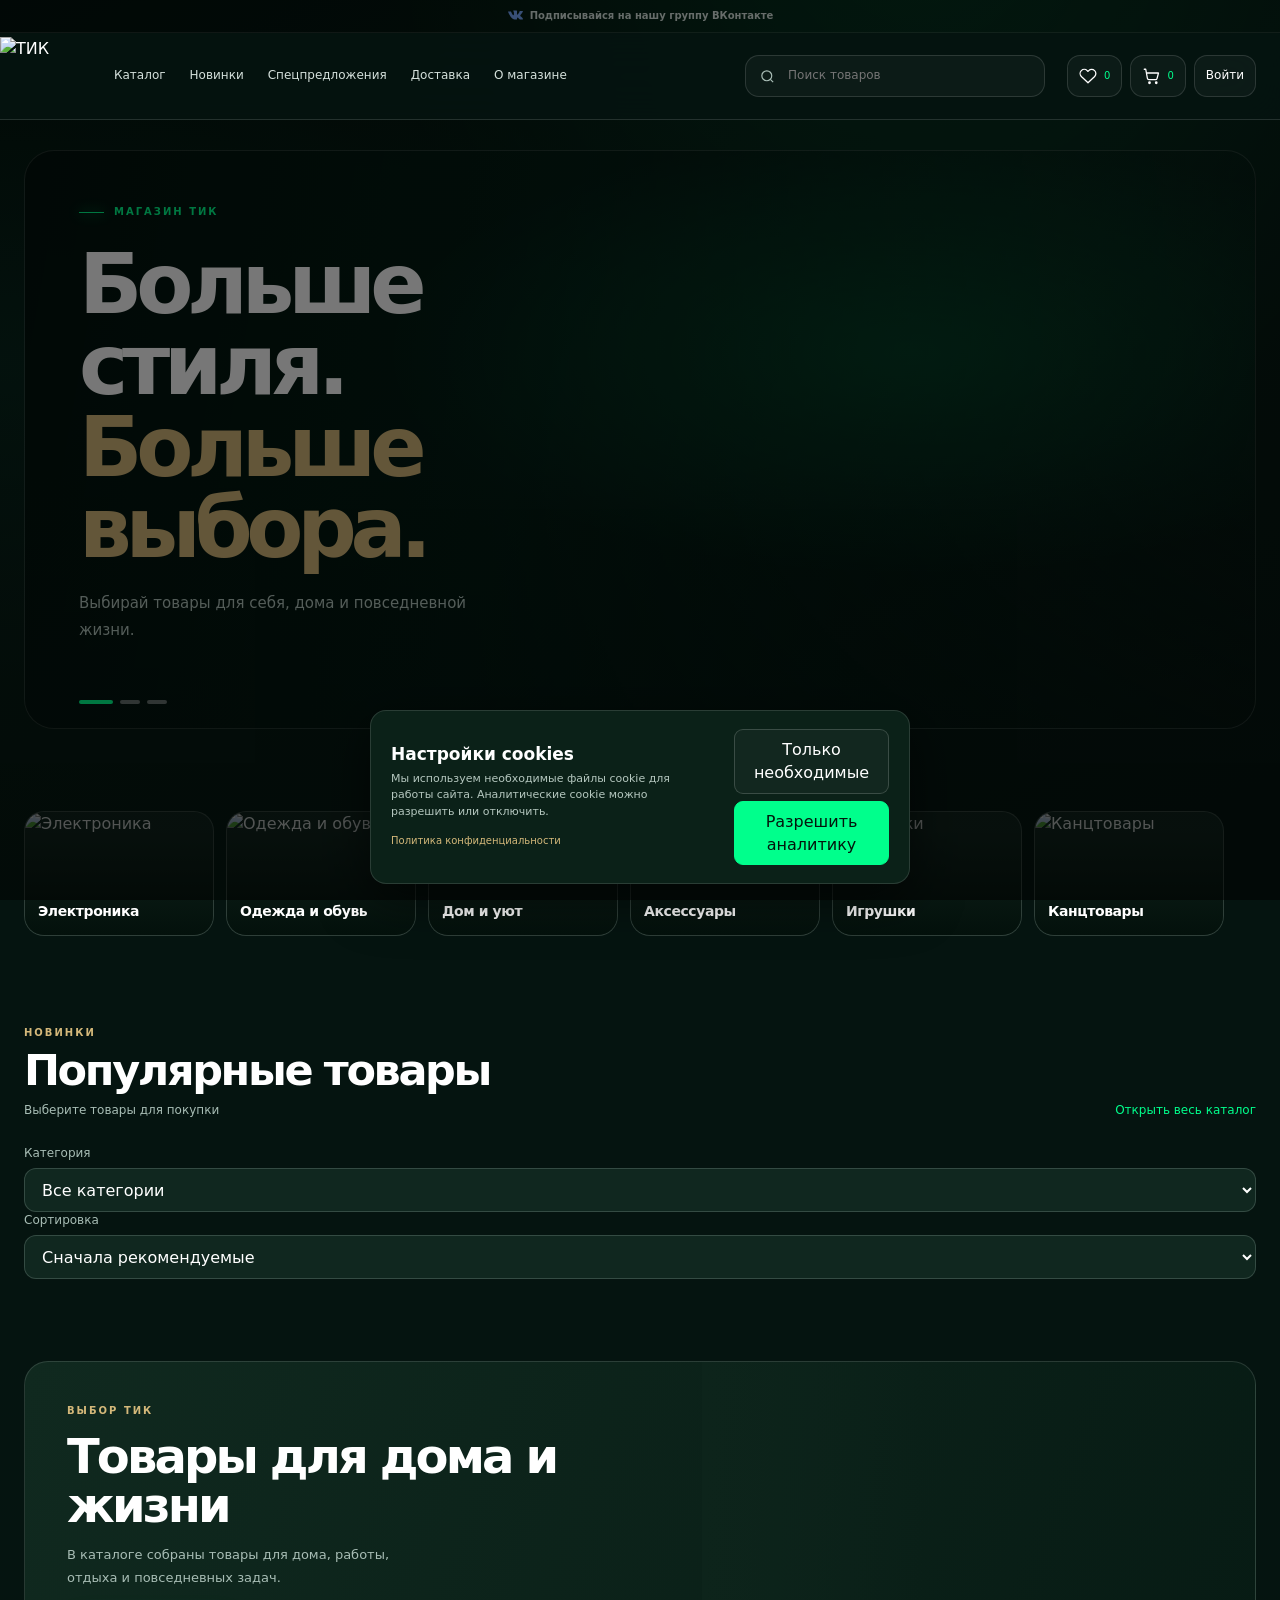
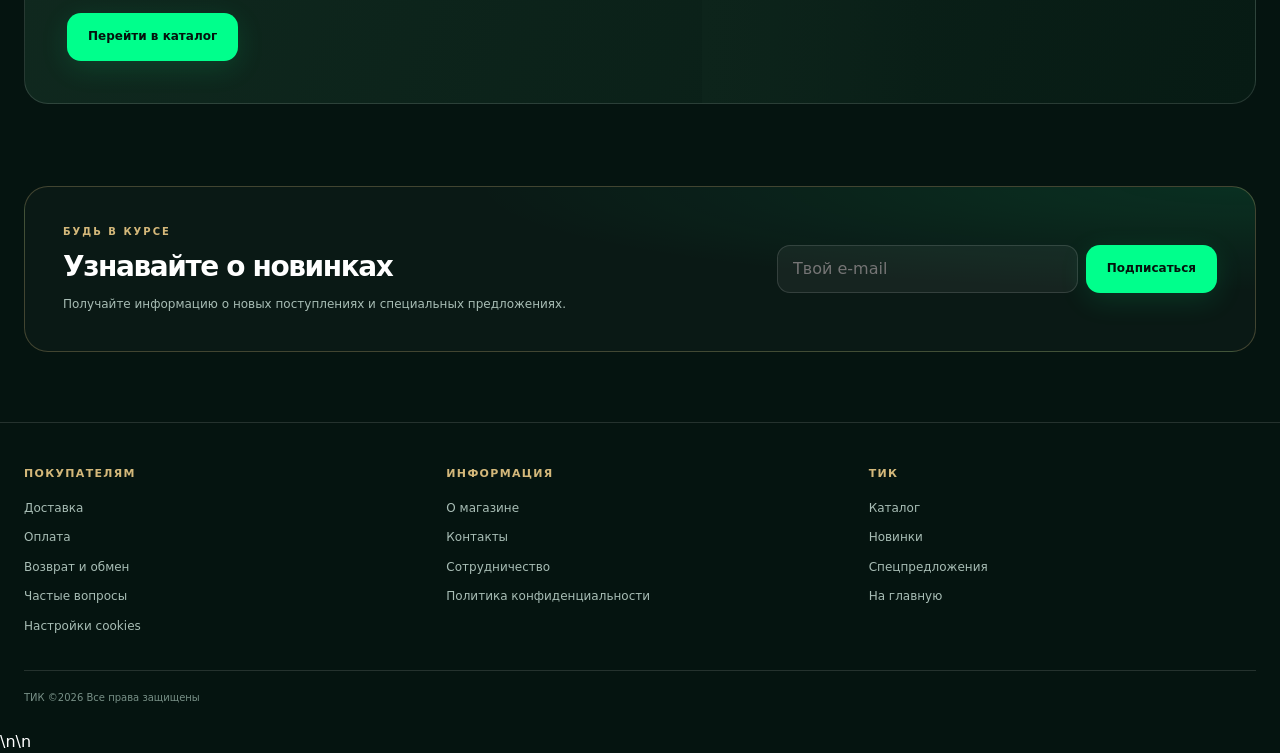
==== commit d20fb12f: "Выровняли логотип и меню шапки по краю сайта (убрали левый отступ контейнера)" ====
--- a/index.html
+++ b/index.html
@@ -222,7 +222,7 @@
 <body>
 <div class="topline"><div class="wrap"><a class="vk-topline-link" href="https://vk.ru/tikmarket" target="_blank" rel="noopener noreferrer"><svg viewBox="0 0 24 24" aria-hidden="true"><path d="M12.8 17.4h1.4s.4-.1.6-.3c.2-.2.2-.6.2-.6s0-1.8.8-2.1c.8-.2 1.9 1.7 3 2.5.8.6 1.4.5 1.4.5l2.8-.1s1.5-.1.8-1.3c-.1-.1-.5-.9-2.5-2.7-2.1-1.9-1.8-1.6.7-4.9 1.5-2 2.1-3.2 1.9-3.7-.2-.4-1.1-.3-1.1-.3l-3.1.1s-.2 0-.4.1c-.2.1-.3.3-.3.3s-.5 1.4-1.2 2.6c-1.5 2.5-2.1 2.6-2.4 2.5-.6-.4-.4-1.5-.4-2.3 0-2.5.4-3.5-.7-3.8-.4-.1-.7-.2-1.8-.2-1.4 0-2.6 0-3.3.3-.5.2-.8.6-.6.6.3 0 1 .2 1.3.6.5.7.5 2.2.5 2.2s.3 3-.6 3.4c-.6.3-1.4-.3-2.5-2.5-.6-1.2-1.1-2.5-1.1-2.5s-.1-.2-.3-.4c-.2-.2-.5-.3-.5-.3l-3 .1s-.5 0-.7.2c-.2.2 0 .5 0 .5s2.4 5.8 5.1 8.7c2.5 2.7 5.4 2.5 5.4 2.5Z"/></svg><span>Подписывайся на нашу группу ВКонтакте</span></a></div></div>
 <header class="header"><div class="wrap headmain">
-<a class="brand" href="#" aria-label="ТИК — главная"><img class="brandmark" src="https://i.ibb.co/fd99r06X/TIK-logo-transparent.png" alt="ТИК" width="42" height="42"></a>
+<a class="brand" href="index.html" aria-label="ТИК — главная"><img class="brandmark" src="https://i.ibb.co/fd99r06X/TIK-logo-transparent.png" alt="ТИК" width="42" height="42"></a>
 <nav class="nav"><a href="catalog.html">Каталог</a><a href="#new">Новинки</a><a href="#special">Спецпредложения</a><a href="delivery.html">Доставка</a></nav>
 <label class="search"><svg width="17" height="17" viewBox="0 0 24 24" fill="none" stroke="currentColor" stroke-width="1.7"><circle cx="11" cy="11" r="7"/><path d="m16 16 4 4"/></svg><input id="searchInput" placeholder="Поиск товаров" aria-label="Поиск товаров"></label>
 <div class="actions"><button class="iconbtn" id="favOpen" aria-label="Избранное" title="Избранное"><svg class="ui-icon" viewBox="0 0 24 24" aria-hidden="true"><path d="M20.8 4.8a5.5 5.5 0 0 0-7.8 0L12 5.9l-1.1-1.1a5.5 5.5 0 0 0-7.8 7.8l1.1 1.1L12 21l7.8-7.3 1.1-1.1a5.5 5.5 0 0 0-.1-7.8Z"/></svg><span class="count" id="favCount">0</span></button><button class="iconbtn" id="cartOpen" aria-label="Корзина" title="Корзина"><svg class="ui-icon" viewBox="0 0 24 24" aria-hidden="true"><path d="M3 3h2l2.2 12.2a2 2 0 0 0 2 1.7h8.9a2 2 0 0 0 1.9-1.5L22 8H6"/><circle cx="10" cy="21" r="1"/><circle cx="19" cy="21" r="1"/></svg><span class="count" id="cartCount">0</span></button><button class="iconbtn account" id="accountBtn" type="button">Личный кабинет</button></div>
--- a/shared.css
+++ b/shared.css
@@ -1,7 +1,9 @@
 /* Единая дизайн-система шапки и подвала ТИК. Подключена на всех страницах. */
 :root{--bg:#051410;--bg2:#0a1f18;--panel:rgba(26,46,40,.72);--line:rgba(255,255,255,.13);--neon:#00ff8c;--neon2:#00ffa3;--gold:#d4b87a;--muted:#a8bdb5;--white:#fff}
 .header{position:sticky;top:0;z-index:20;background:rgba(5,20,16,.88);backdrop-filter:blur(22px);border-bottom:1px solid var(--line)}
-.headmain{width:min(1320px,calc(100% - 48px));height:86px;margin:auto;display:flex;align-items:center;gap:22px}
+/* Логотип и меню выровнены по краю сайта (без боковых отступов), справа остаётся отступ под иконки */
+.headmain{width:100%;padding:0 24px 0 0;box-sizing:border-box;height:86px;display:flex;align-items:center;gap:22px}
+header.header .wrap.headmain{width:100%;max-width:none;margin:0;padding:0 24px 0 0;box-sizing:border-box}
 .headmain .brand{display:flex;align-items:center;flex-shrink:0}
 .headmain .brandmark{width:78px;height:78px;object-fit:contain;display:block}
 .headmain .nav{display:flex;align-items:center;gap:24px;margin-left:14px;color:#d5e1dc;font-size:12px;flex:1}
@@ -22,7 +24,7 @@
 .footer-links a:hover{color:var(--neon)}
 .footer-bottom{display:flex;justify-content:space-between;gap:20px;margin-top:35px;padding-top:20px;border-top:1px solid var(--line);color:#789087;font-size:10px}
 @media(max-width:1050px){.headmain{gap:14px}.headmain .nav{gap:14px}.headmain .nav a:nth-child(3){display:none}.headmain .search{max-width:230px}}
-@media(max-width:760px){.headmain{width:calc(100% - 28px);height:65px;gap:10px}.headmain .brandmark{width:48px;height:48px}.headmain .nav{display:flex;gap:12px;font-size:11px;justify-content:flex-end}.headmain .nav a:nth-child(2),.headmain .nav a:nth-child(3){display:none}.headmain .search{margin-left:auto;max-width:none;height:39px;flex:1}.headmain .search input{font-size:11px}.headmain .actions{gap:5px}.headmain .actions .account{display:none}.headmain .iconbtn{height:38px;min-width:36px;padding:0 7px;border-radius:11px}.footer{margin-top:50px;padding-top:30px}.footer-top{grid-template-columns:repeat(2,minmax(0,1fr));gap:25px 18px}.footer-top>div:last-child{grid-column:1/-1}.footer-bottom{flex-direction:column;gap:8px}}
+@media(max-width:760px){.headmain{width:100%;padding:0 14px 0 0;height:65px;gap:10px}.headmain .brandmark{width:48px;height:48px}.headmain .nav{display:flex;gap:12px;font-size:11px;justify-content:flex-end}.headmain .nav a:nth-child(2),.headmain .nav a:nth-child(3){display:none}.headmain .search{margin-left:auto;max-width:none;height:39px;flex:1}.headmain .search input{font-size:11px}.headmain .actions{gap:5px}.headmain .actions .account{display:none}.headmain .iconbtn{height:38px;min-width:36px;padding:0 7px;border-radius:11px}.footer{margin-top:50px;padding-top:30px}.footer-top{grid-template-columns:repeat(2,minmax(0,1fr));gap:25px 18px}.footer-top>div:last-child{grid-column:1/-1}.footer-bottom{flex-direction:column;gap:8px}}
 @media(max-width:430px){.headmain .nav{gap:8px;font-size:10px}.headmain .nav a:nth-child(4){display:none}.headmain .brandmark{width:43px;height:43px}.headmain .search{padding:0 8px}.headmain .iconbtn{min-width:32px;padding:0 5px}.headmain .count{font-size:9px}}
 
 /* Профессиональная навигация каталога и компактные категории */
@@ -236,3 +238,16 @@
 .catalog-menu-grid{display:block!important;columns:1!important;column-count:1!important;max-height:none!important;overflow:visible!important}
 body.tik-catalog-open{overflow:hidden!important}
 @media(min-width:761px){.catalog-menu:not([hidden]){bottom:0!important;padding:12px max(24px,calc((100vw - 560px)/2)) 28px!important}}
+
+
+/* Catalog page category browser: visible list, not hidden behind the menu trigger. */
+.tik-catalog-browser{margin:26px 0 34px}
+.tik-catalog-browser h2{margin:0 0 16px;font-size:clamp(20px,3vw,27px);color:#fff}
+.tik-catalog-browser-grid{display:grid;grid-template-columns:repeat(4,minmax(0,1fr));gap:12px}
+.tik-catalog-browser-item{display:grid;grid-template-columns:38px minmax(0,1fr);align-items:center;gap:9px;min-height:76px;padding:13px;border:1px solid rgba(255,255,255,.13);border-radius:14px;background:rgba(26,46,40,.72);color:#fff}
+.tik-catalog-browser-item:hover{border-color:rgba(0,255,140,.55);background:rgba(0,255,140,.05)}
+.tik-catalog-browser-icon{width:34px;height:34px;display:grid;place-items:center;color:#00ff8c}
+.tik-catalog-browser-icon svg{width:27px;height:27px;fill:none;stroke:currentColor;stroke-width:1.7;stroke-linecap:round;stroke-linejoin:round}
+.tik-catalog-browser-name{font-size:13px;font-weight:650;line-height:1.35}
+.tik-catalog-browser-count{grid-column:2;color:#a8bdb5;font-size:11px;margin-top:-7px}
+@media(max-width:760px){.tik-catalog-browser-grid{grid-template-columns:repeat(2,minmax(0,1fr));gap:8px}.tik-catalog-browser-item{grid-template-columns:28px minmax(0,1fr);gap:7px;padding:10px;min-height:70px;border-radius:12px}.tik-catalog-browser-icon{width:26px;height:26px}.tik-catalog-browser-icon svg{width:23px;height:23px}.tik-catalog-browser-name{font-size:12px}.tik-catalog-browser-count{font-size:10px}}
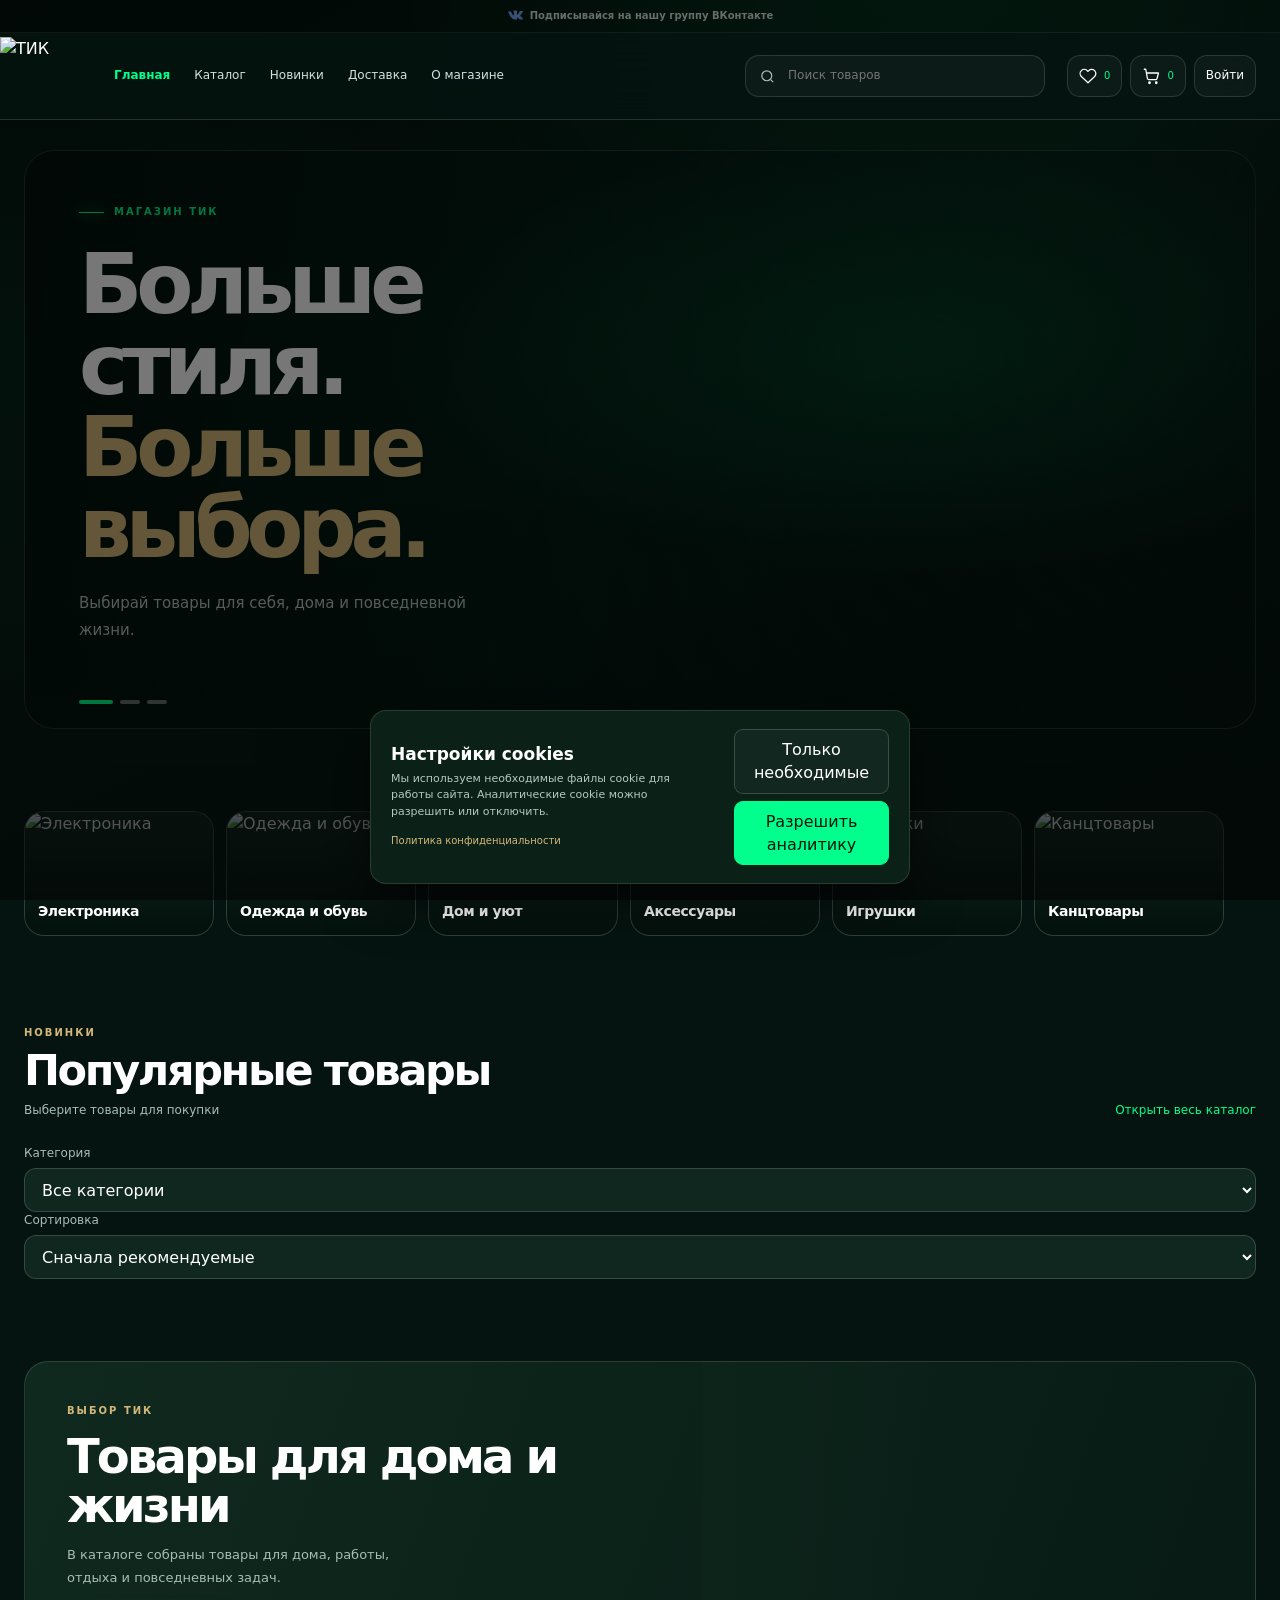
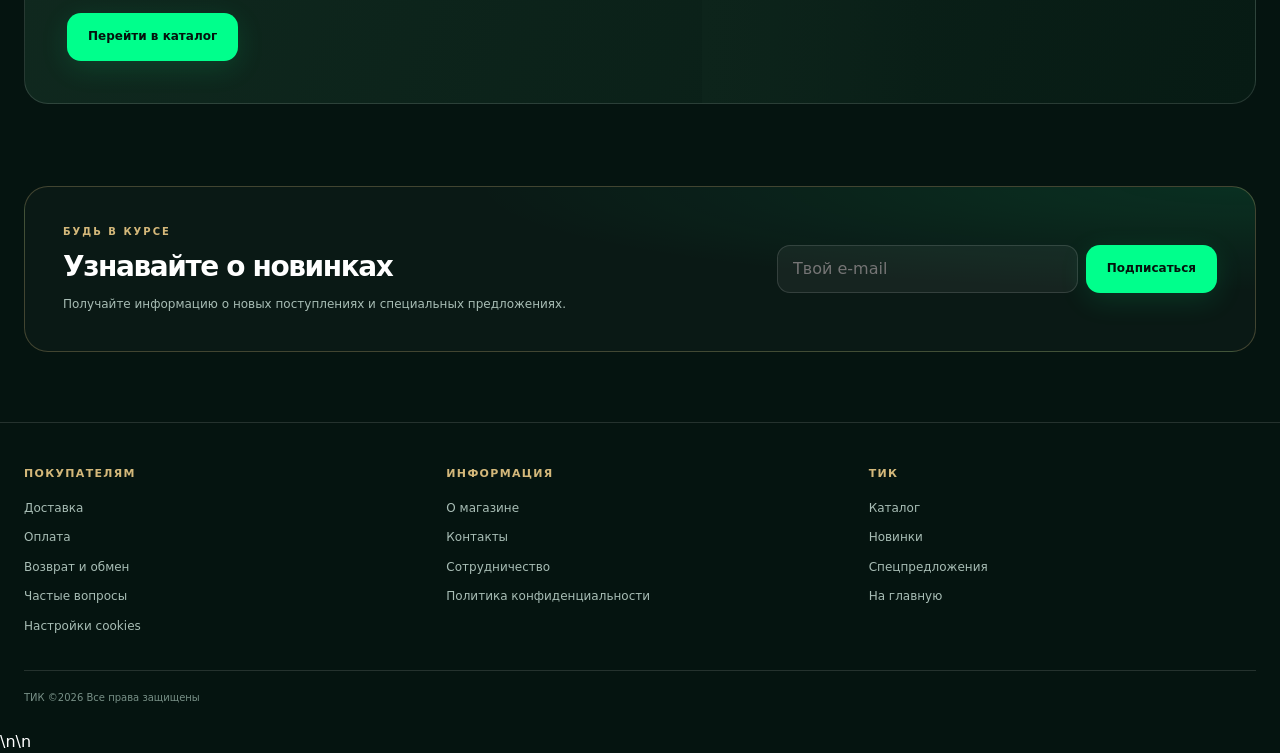
==== commit 9e524909: "Аудит по ТЗ 1.0: единое меню (Главная/Каталог/Новинки/Доставка/О магазине), утверждённый фавикон на " ====
--- a/index.html
+++ b/index.html
@@ -2,7 +2,7 @@
 <html lang="ru">
 <head>
 <meta charset="utf-8"><meta name="viewport" content="width=device-width,initial-scale=1">
-<meta name="theme-color" content="#051410"><meta name="description" content="ТИК — онлайн-магазин товаров для повседневной жизни."><link rel="icon" type="image/png" href="https://i.ibb.co/fd99r06X/TIK-logo-transparent.png"><link rel="apple-touch-icon" href="https://i.ibb.co/fd99r06X/TIK-logo-transparent.png">
+<meta name="theme-color" content="#051410"><meta name="description" content="ТИК — интернет-магазин товаров для дома, красоты и повседневной жизни: каталог, новинки, доставка."><link rel="icon" type="image/png" href="https://i.ibb.co/B5117jsz/file-000000008fe08246b102c80e9a303405.png"><link rel="icon" type="image/png" href="https://i.ibb.co/fd99r06X/TIK-logo-transparent.png"><link rel="apple-touch-icon" href="https://i.ibb.co/fd99r06X/TIK-logo-transparent.png">
 <title>ТИК — интернет-магазин</title>
 <style>
 :root{--bg:#051410;--bg2:#0a1f18;--panel:rgba(26,46,40,.72);--line:rgba(255,255,255,.13);--neon:#00ff8c;--neon2:#00ffa3;--gold:#d4b87a;--muted:#a8bdb5;--white:#fff;--r:22px;--max:1320px}
@@ -223,7 +223,7 @@
 <div class="topline"><div class="wrap"><a class="vk-topline-link" href="https://vk.ru/tikmarket" target="_blank" rel="noopener noreferrer"><svg viewBox="0 0 24 24" aria-hidden="true"><path d="M12.8 17.4h1.4s.4-.1.6-.3c.2-.2.2-.6.2-.6s0-1.8.8-2.1c.8-.2 1.9 1.7 3 2.5.8.6 1.4.5 1.4.5l2.8-.1s1.5-.1.8-1.3c-.1-.1-.5-.9-2.5-2.7-2.1-1.9-1.8-1.6.7-4.9 1.5-2 2.1-3.2 1.9-3.7-.2-.4-1.1-.3-1.1-.3l-3.1.1s-.2 0-.4.1c-.2.1-.3.3-.3.3s-.5 1.4-1.2 2.6c-1.5 2.5-2.1 2.6-2.4 2.5-.6-.4-.4-1.5-.4-2.3 0-2.5.4-3.5-.7-3.8-.4-.1-.7-.2-1.8-.2-1.4 0-2.6 0-3.3.3-.5.2-.8.6-.6.6.3 0 1 .2 1.3.6.5.7.5 2.2.5 2.2s.3 3-.6 3.4c-.6.3-1.4-.3-2.5-2.5-.6-1.2-1.1-2.5-1.1-2.5s-.1-.2-.3-.4c-.2-.2-.5-.3-.5-.3l-3 .1s-.5 0-.7.2c-.2.2 0 .5 0 .5s2.4 5.8 5.1 8.7c2.5 2.7 5.4 2.5 5.4 2.5Z"/></svg><span>Подписывайся на нашу группу ВКонтакте</span></a></div></div>
 <header class="header"><div class="wrap headmain">
 <a class="brand" href="index.html" aria-label="ТИК — главная"><img class="brandmark" src="https://i.ibb.co/fd99r06X/TIK-logo-transparent.png" alt="ТИК" width="42" height="42"></a>
-<nav class="nav"><a href="catalog.html">Каталог</a><a href="#new">Новинки</a><a href="#special">Спецпредложения</a><a href="delivery.html">Доставка</a></nav>
+<nav class="nav"><a href="index.html" data-nav="home">Главная</a><a href="catalog.html">Каталог</a><a href="#new">Новинки</a><a href="delivery.html">Доставка</a><a href="about.html" data-nav="about">О магазине</a></nav>
 <label class="search"><svg width="17" height="17" viewBox="0 0 24 24" fill="none" stroke="currentColor" stroke-width="1.7"><circle cx="11" cy="11" r="7"/><path d="m16 16 4 4"/></svg><input id="searchInput" placeholder="Поиск товаров" aria-label="Поиск товаров"></label>
 <div class="actions"><button class="iconbtn" id="favOpen" aria-label="Избранное" title="Избранное"><svg class="ui-icon" viewBox="0 0 24 24" aria-hidden="true"><path d="M20.8 4.8a5.5 5.5 0 0 0-7.8 0L12 5.9l-1.1-1.1a5.5 5.5 0 0 0-7.8 7.8l1.1 1.1L12 21l7.8-7.3 1.1-1.1a5.5 5.5 0 0 0-.1-7.8Z"/></svg><span class="count" id="favCount">0</span></button><button class="iconbtn" id="cartOpen" aria-label="Корзина" title="Корзина"><svg class="ui-icon" viewBox="0 0 24 24" aria-hidden="true"><path d="M3 3h2l2.2 12.2a2 2 0 0 0 2 1.7h8.9a2 2 0 0 0 1.9-1.5L22 8H6"/><circle cx="10" cy="21" r="1"/><circle cx="19" cy="21" r="1"/></svg><span class="count" id="cartCount">0</span></button><button class="iconbtn account" id="accountBtn" type="button">Личный кабинет</button></div>
 </div></header><script src="shared-shell.js"></script>
@@ -239,11 +239,11 @@
 <a class="category" href="#new" data-category="Канцтовары"><img loading="lazy" src="https://images.unsplash.com/photo-1455390582262-044cadoo?auto=format&fit=crop&w=500&q=80" alt="Канцтовары"><div class="cat-info"><div><strong>Канцтовары</strong></div></div></a>
 </div></section>
 <section class="section wrap" id="new"><div class="section-head"><div><div class="kicker">НОВИНКИ</div><h2>Популярные товары</h2><div class="section-sub" id="resultsLabel">Выберите товары для покупки</div></div><a class="textlink" href="catalog.html" id="resetCatalog">Открыть весь каталог</a></div><div class="tik-catalog-controls"><label><span>Категория</span><select id="catalogCategory" aria-label="Фильтр по категории"><option value="">Все категории</option><option value="Технологии">Электроника</option><option value="Стиль">Одежда и обувь</option><option value="Дом">Дом и уют</option><option value="Аксессуары">Аксессуары</option><option value="Игрушки">Игрушки</option><option value="Канцтовары">Канцтовары</option></select></label><label><span>Сортировка</span><select id="catalogSort" aria-label="Сортировка товаров"><option value="default">Сначала рекомендуемые</option><option value="price-asc">Сначала дешевле</option><option value="price-desc">Сначала дороже</option><option value="name">По названию</option></select></label></div><div class="product-grid" id="productGrid"></div></section>
-<section class="section wrap" id="special"><div class="editorial"><div class="editorial-copy"><div class="kicker">ВЫБОР ТИК</div><h2>Товары для дома и жизни</h2><p>В каталоге собраны товары для дома, работы, отдыха и повседневных задач.</p><a class="btn btn-primary" href="#catalog">Перейти в каталог</a></div><div class="editorial-image" role="img" aria-label="Подборка стильных вещей"></div></div></section>
+<section class="section wrap" id="special"><div class="editorial"><div class="editorial-copy"><div class="kicker">ВЫБОР ТИК</div><h2>Товары для дома и жизни</h2><p>В каталоге собраны товары для дома, работы, отдыха и повседневных задач.</p><a class="btn btn-primary" href="catalog.html">Перейти в каталог</a></div><div class="editorial-image" role="img" aria-label="Подборка стильных вещей"></div></div></section>
 <section class="newsletter wrap" id="delivery"><div><div class="kicker">БУДЬ В КУРСЕ</div><h2>Узнавайте о новинках</h2><p>Получайте информацию о новых поступлениях и специальных предложениях.</p></div><form class="email-form" id="emailForm"><input type="email" required placeholder="Твой e-mail" aria-label="Твой e-mail"><button class="btn btn-primary" type="submit">Подписаться</button></form></section>
 </main>
-<footer class="footer"><div class="wrap"><div class="footer-top"><div><h4>ПОКУПАТЕЛЯМ</h4><div class="footer-links"><a href="catalog.html">Каталог</a><a href="delivery.html">Доставка</a><a href="payment.html">Оплата</a><a href="returns.html">Возврат и обмен</a><a href="faq.html">Частые вопросы</a></div></div><div><h4>ИНФОРМАЦИЯ</h4><div class="footer-links"><a href="about.html">О магазине</a><a href="contacts.html">Контакты</a><a href="cooperation.html">Сотрудничество</a><a href="privacy.html">Политика конфиденциальности</a></div></div><div><h4>СЛЕДИ ЗА НОВЫМ</h4><div class="footer-links"><a href="#new">Новинки</a><a href="#special">Подборки</a><a href="#delivery">Рассылка</a></div></div></div><div class="footer-bottom"><span>ТИК ©2026 Все права защищены</span></div></div></footer>
-<nav class="mobile-nav"><button class="active" onclick="location.href='#'"><span><svg class="ui-icon" viewBox="0 0 24 24"><path d="m3 10 9-7 9 7v10a1 1 0 0 1-1 1h-5v-7H9v7H4a1 1 0 0 1-1-1Z"/></svg></span>Главная</button><button type="button" data-mobile-catalog onclick="location.href='catalog.html'"><span><svg class="ui-icon" viewBox="0 0 24 24"><rect x="3" y="3" width="7" height="7" rx="1"/><rect x="14" y="3" width="7" height="7" rx="1"/><rect x="3" y="14" width="7" height="7" rx="1"/><rect x="14" y="14" width="7" height="7" rx="1"/></svg></span>Каталог</button><button id="mobileFav"><span><svg class="ui-icon" viewBox="0 0 24 24"><path d="M20.8 4.8a5.5 5.5 0 0 0-7.8 0L12 5.9l-1.1-1.1a5.5 5.5 0 0 0-7.8 7.8L12 21l8.8-8.4a5.5 5.5 0 0 0 0-7.8Z"/></svg></span>Избранное</button><button id="mobileCart"><span><svg class="ui-icon" viewBox="0 0 24 24"><path d="M3 3h2l2.2 12.2a2 2 0 0 0 2 1.7h8.9a2 2 0 0 0 1.9-1.5L22 8H6"/><circle cx="10" cy="21" r="1"/><circle cx="19" cy="21" r="1"/></svg></span>Корзина</button><button id="mobileAccount"><span><svg class="ui-icon" viewBox="0 0 24 24"><circle cx="12" cy="8" r="4"/><path d="M4 21a8 8 0 0 1 16 0"/></svg></span>Профиль</button></nav>
+<footer class="footer"><div class="wrap"><div class="footer-top"><div><h4>ПОКУПАТЕЛЯМ</h4><div class="footer-links"><a href="catalog.html">Каталог</a><a href="delivery.html">Доставка</a><a href="payment.html">Оплата</a><a href="returns.html">Возврат и обмен</a><a href="faq.html">Частые вопросы</a></div></div><div><h4>ИНФОРМАЦИЯ</h4><div class="footer-links"><a href="about.html">О магазине</a><a href="contacts.html">Контакты</a><a href="cooperation.html">Сотрудничество</a><a href="privacy.html">Политика конфиденциальности</a></div></div><div><h4>СЛЕДИ ЗА НОВЫМ</h4><div class="footer-links"><a href="index.html#new">Новинки</a><a href="catalog.html">Каталог</a><a href="about.html">О магазине</a></div></div></div><div class="footer-bottom"><span>ТИК ©2026 Все права защищены</span></div></div></footer>
+<nav class="mobile-nav"><button class="active" type="button" aria-current="page" onclick="scrollTo({top:0})"><span><svg class="ui-icon" viewBox="0 0 24 24"><path d="m3 10 9-7 9 7v10a1 1 0 0 1-1 1h-5v-7H9v7H4a1 1 0 0 1-1-1Z"/></svg></span>Главная</button><button type="button" data-mobile-catalog onclick="location.href='catalog.html'"><span><svg class="ui-icon" viewBox="0 0 24 24"><rect x="3" y="3" width="7" height="7" rx="1"/><rect x="14" y="3" width="7" height="7" rx="1"/><rect x="3" y="14" width="7" height="7" rx="1"/><rect x="14" y="14" width="7" height="7" rx="1"/></svg></span>Каталог</button><button id="mobileFav"><span><svg class="ui-icon" viewBox="0 0 24 24"><path d="M20.8 4.8a5.5 5.5 0 0 0-7.8 0L12 5.9l-1.1-1.1a5.5 5.5 0 0 0-7.8 7.8L12 21l8.8-8.4a5.5 5.5 0 0 0 0-7.8Z"/></svg></span>Избранное</button><button id="mobileCart"><span><svg class="ui-icon" viewBox="0 0 24 24"><path d="M3 3h2l2.2 12.2a2 2 0 0 0 2 1.7h8.9a2 2 0 0 0 1.9-1.5L22 8H6"/><circle cx="10" cy="21" r="1"/><circle cx="19" cy="21" r="1"/></svg></span>Корзина</button><button id="mobileAccount"><span><svg class="ui-icon" viewBox="0 0 24 24"><circle cx="12" cy="8" r="4"/><path d="M4 21a8 8 0 0 1 16 0"/></svg></span>Профиль</button></nav>
 <div class="toast" id="toast"></div><div class="drawer-backdrop" id="backdrop"></div><aside class="drawer" id="drawer" aria-label="Панель"><div class="drawer-head"><h3 id="drawerTitle">Корзина</h3><button class="close" id="drawerClose" aria-label="Закрыть" title="Закрыть"><svg class="ui-icon" viewBox="0 0 24 24"><path d="m6 6 12 12M18 6 6 18"/></svg></button></div><div id="drawerBody"></div></aside>
 <script>
 const products=[
@@ -306,7 +306,7 @@
  if($('continueShopping'))$('continueShopping').onclick=()=>{closeDrawer();$('catalog').scrollIntoView({behavior:'smooth'})};
  if($('accountContinue'))$('accountContinue').onclick=closeDrawer;
 }
-$('cartOpen').onclick=()=>location.href='cart.html';$('favOpen').onclick=()=>location.href='favorites.html';$('accountBtn').onclick=()=>location.href='account.html';$('mobileCart').onclick=()=>location.href='cart.html';$('mobileFav').onclick=()=>location.href='favorites.html';$('mobileAccount').onclick=()=>location.href='account.html';document.querySelector('.mobile-nav button:first-child')?.addEventListener('click',()=>location.href='index.html');document.querySelector('.mobile-nav [data-mobile-catalog]')?.addEventListener('click',()=>location.href='catalog.html');$('drawerClose').onclick=closeDrawer;$('backdrop').onclick=closeDrawer;document.addEventListener('keydown',e=>{if(e.key==='Escape')closeDrawer()});$('emailForm').onsubmit=e=>{e.preventDefault();showToast('Спасибо! Подписка будет доступна после запуска.');e.target.reset()};$('adminLink').onclick=e=>{e.preventDefault();showToast('Админ-панель добавим отдельным этапом.')};
+$('cartOpen').onclick=()=>location.href='cart.html';$('favOpen').onclick=()=>location.href='favorites.html';$('accountBtn').onclick=()=>location.href='account.html';$('mobileCart').onclick=()=>location.href='cart.html';$('mobileFav').onclick=()=>location.href='favorites.html';$('mobileAccount').onclick=()=>location.href='account.html';document.querySelector('.mobile-nav button:first-child')?.addEventListener('click',()=>location.href='index.html');document.querySelector('.mobile-nav [data-mobile-catalog]')?.addEventListener('click',()=>location.href='catalog.html');$('drawerClose').onclick=closeDrawer;$('backdrop').onclick=closeDrawer;document.addEventListener('keydown',e=>{if(e.key==='Escape')closeDrawer()});$('emailForm').onsubmit=e=>{e.preventDefault();showToast('Спасибо! Мы сообщим о запуске подписки на новинки.');e.target.reset()};$('adminLink').onclick=e=>{e.preventDefault();showToast('Админ-панель добавим отдельным этапом.')};
 renderProducts(filterList());
 updateCounts();
 
--- a/shared.css
+++ b/shared.css
@@ -9,6 +9,7 @@
 .headmain .nav{display:flex;align-items:center;gap:24px;margin-left:14px;color:#d5e1dc;font-size:12px;flex:1}
 .headmain .nav a{white-space:nowrap;transition:color .2s}
 .headmain .nav a:hover{color:var(--neon)}
+.headmain .nav a.active,.headmain .nav .catalog-trigger.active{color:var(--neon);font-weight:700}
 .headmain .search{height:42px;display:flex;align-items:center;gap:10px;border:1px solid var(--line);border-radius:14px;background:rgba(255,255,255,.035);padding:0 13px;max-width:300px;flex:1}
 .headmain .search svg{color:var(--muted);flex-shrink:0}
 .headmain .search input{min-width:0;width:100%;outline:0;border:0;background:transparent;color:white;font-size:12px}
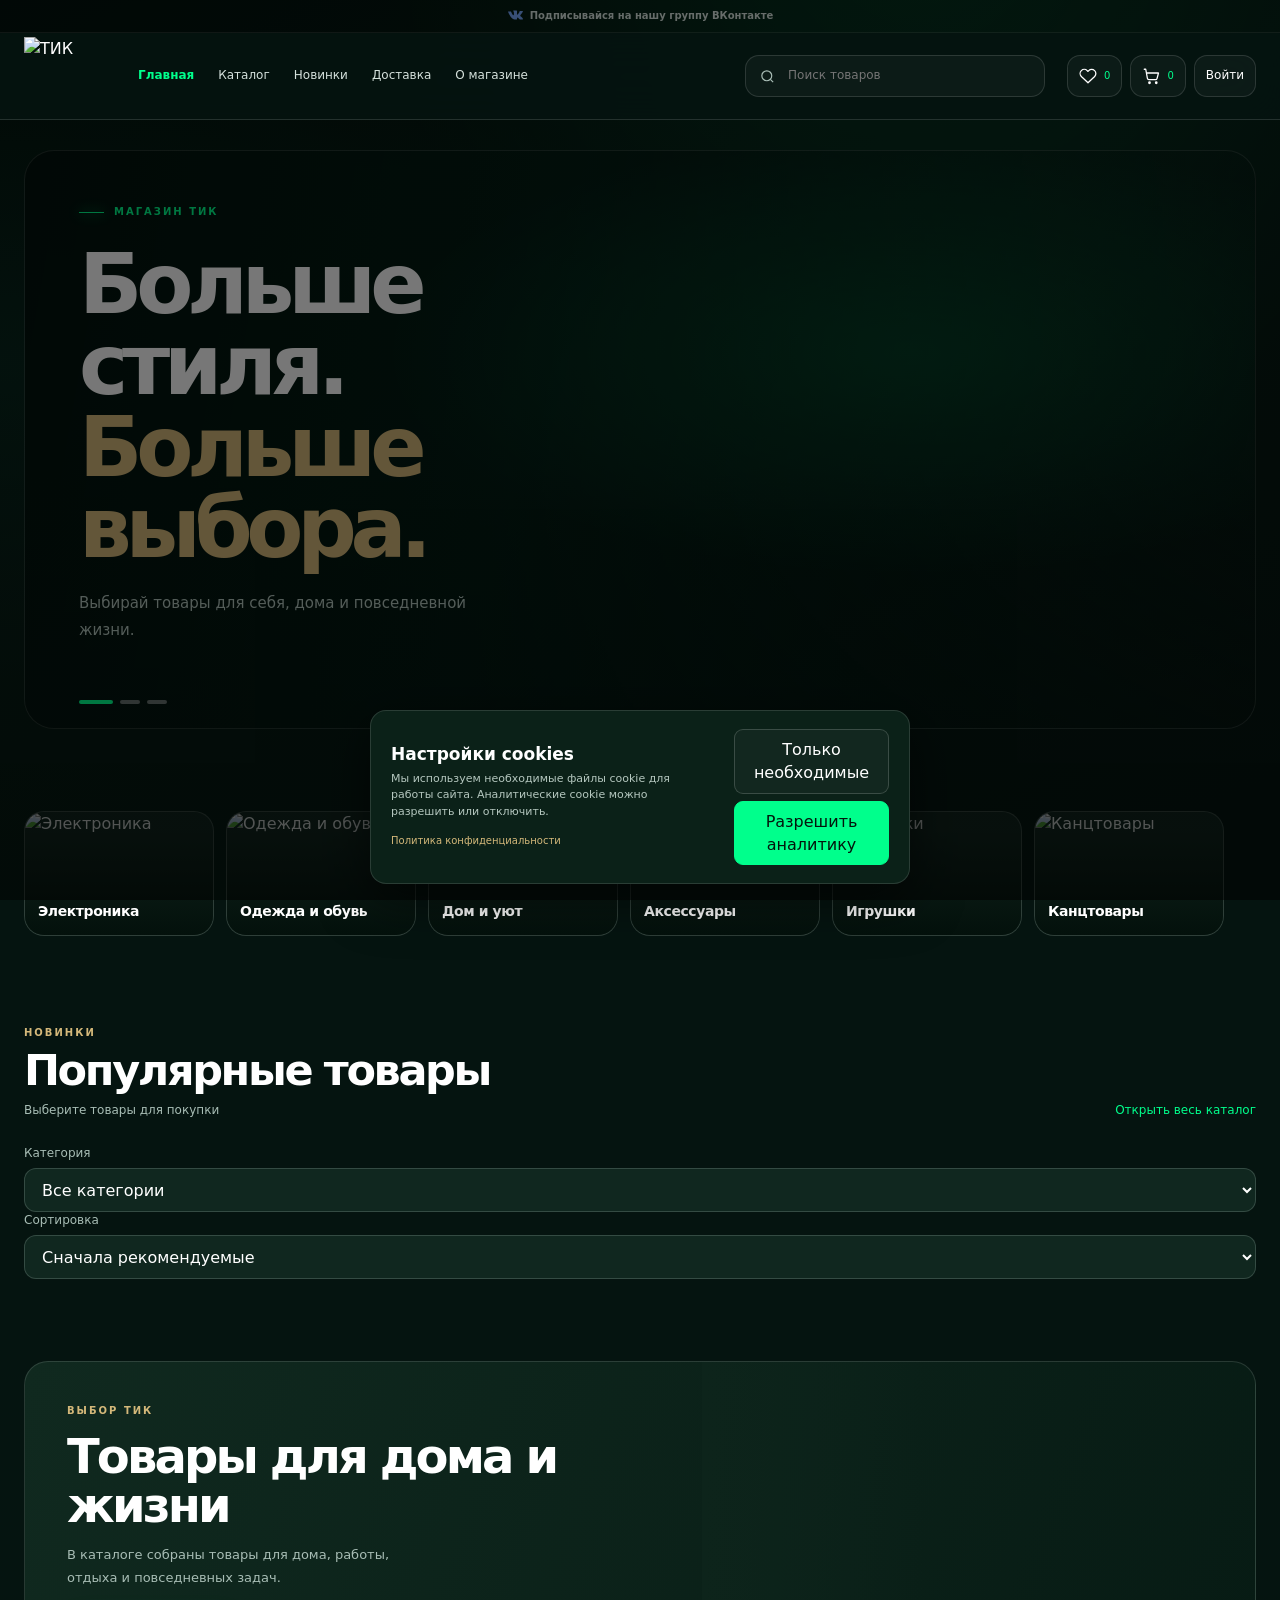
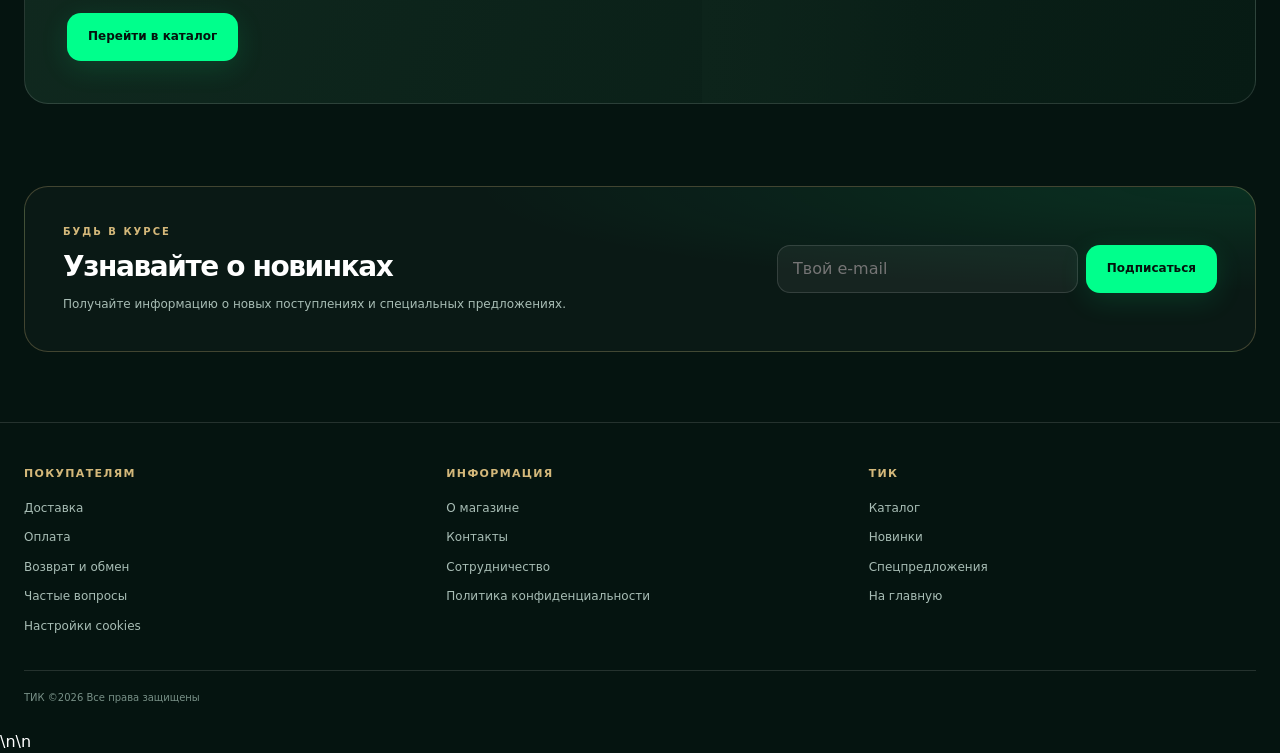
==== commit 26e4aba6: "Шапка ТИК и меню выровнены по общему контейнеру сайта (как баннер): центрирование, max-width 1320px," ====
--- a/index.html
+++ b/index.html
@@ -69,6 +69,7 @@
 @media(max-width:1000px){.catalog-menu-grid{grid-template-columns:repeat(3,minmax(0,1fr))}}
 @media(max-width:760px){.topline .wrap{height:32px}.vk-topline-link{font-size:10px;gap:7px}.catalog-menu{top:65px;left:8px;right:8px;max-height:calc(100dvh - 86px);padding:12px;border-radius:14px}.catalog-menu-head{margin-bottom:10px}.catalog-menu-grid{grid-template-columns:repeat(2,minmax(0,1fr));gap:7px}.catalog-group{padding:8px}.catalog-category{font-size:10px;gap:6px}.catalog-icon{width:25px;height:25px;flex-basis:25px;font-size:14px}.catalog-sub-list a{font-size:9px;padding:4px 0}.catalog-sub-icon{flex-basis:14px;width:14px}}
 @media(max-width:360px){.vk-topline-link{font-size:9px}.catalog-menu-grid{grid-template-columns:1fr}}
+
 </style><link rel="stylesheet" href="shared.css">
 
 <style id="cart-favorites-enhancements">
@@ -98,7 +99,7 @@
 @media(max-width:500px){.cart-line{gap:9px}.cart-line>img{width:55px;height:62px}.cart-line-main strong,.cart-line strong{font-size:11px}.quantity-control{gap:9px}}
 </style><style id="tik-mobile-nav-drawer-fix">@media(max-width:760px){.mobile-nav{z-index:10030!important;left:0!important;right:0!important;bottom:0!important;height:calc(58px + env(safe-area-inset-bottom,0px))!important;padding:8px 5px calc(8px + env(safe-area-inset-bottom,0px))!important}.drawer-backdrop{z-index:10010!important;inset:65px 0 calc(58px + env(safe-area-inset-bottom,0px))!important}.drawer{z-index:10020!important;position:fixed!important;top:65px!important;right:0!important;bottom:calc(58px + env(safe-area-inset-bottom,0px))!important;width:100%!important;height:auto!important;max-height:none!important;border-left:0!important;border-top:1px solid var(--line)!important;padding:18px 16px 12px!important;transform:translateY(12px)!important;opacity:0!important;visibility:hidden!important;transition:opacity .2s,transform .2s,visibility .2s!important}.drawer.open{top:65px!important;bottom:calc(58px + env(safe-area-inset-bottom,0px))!important;height:auto!important;max-height:none!important;transform:translateY(0)!important;opacity:1!important;visibility:visible!important}body{padding-bottom:calc(58px + env(safe-area-inset-bottom,0px))!important}}
 <style id="tik-catalog-bottom-gap-fix">@media(max-width:760px){html,body{min-height:100%;background-color:#051410!important}body{padding-bottom:0!important}.section.wrap#new{padding-bottom:calc(58px + env(safe-area-inset-bottom,0px))!important;scroll-margin-bottom:calc(58px + env(safe-area-inset-bottom,0px))}.section.wrap#catalog{scroll-margin-bottom:calc(58px + env(safe-area-inset-bottom,0px))}.mobile-nav{box-sizing:border-box!important}}</style><script src="shared-store.js"></script>
-</head>
+<style id="tik-edge-align-final">:root{--tik-max:1320px;--tik-gutter:24px}.wrap.headmain,.header .wrap.headmain,header .headmain,.header .wrap.head,header .head,.wrap.footwrap,.wrap.topline-inner{width:min(var(--tik-max),calc(100% - var(--tik-gutter)*2))!important;max-width:none!important;margin-left:auto!important;margin-right:auto!important;padding-left:0!important;padding-right:0!important;box-sizing:border-box!important}@media(max-width:760px){:root{--tik-gutter:14px}}</style></head>
 <style id="cart-favorites-polish">
 #drawerBody{padding-bottom:24px}.cart-tools{display:flex;align-items:center;justify-content:space-between;padding:0 0 14px;border-bottom:1px solid rgba(255,255,255,.1);margin-bottom:2px}.select-all,.cart-select{display:flex;align-items:center;gap:9px;cursor:pointer;font-size:12px;color:#e5f0eb}.cart-items-count{font-size:11px;color:#8fa79c}.cart-select{flex:0 0 18px;align-self:center}.cart-select input,.select-all input{position:absolute;opacity:0;width:1px;height:1px;pointer-events:none}.custom-check{width:18px;height:18px;flex:0 0 18px;border:1px solid rgba(0,255,140,.45);border-radius:5px;display:inline-flex;align-items:center;justify-content:center;background:rgba(0,255,140,.035);transition:.18s}.custom-check:after{content:'✓';font-size:12px;font-weight:800;color:#04140c;transform:scale(0);transition:.15s}.cart-select input:checked+.custom-check,.select-all input:checked+.custom-check{background:#00ff8c;border-color:#00ff8c}.cart-select input:checked+.custom-check:after,.select-all input:checked+.custom-check:after{transform:scale(1)}.cart-select input:focus-visible+.custom-check,.select-all input:focus-visible+.custom-check{outline:2px solid #d4b87a;outline-offset:3px}.cart-line{display:flex;align-items:center;gap:10px;padding:15px 0;border-bottom:1px solid rgba(255,255,255,.08);transition:background .18s}.cart-line.is-selected{background:linear-gradient(90deg,rgba(0,255,140,.055),transparent);margin-inline:-8px;padding-inline:8px;border-radius:12px}.cart-line>img,.fav-line>img{width:64px;height:72px;object-fit:cover;border-radius:12px;background:#10251b;flex:0 0 auto}.cart-line-main{display:flex;flex:1;min-width:0;flex-direction:column;gap:6px}.cart-line-main strong{font-size:12px;line-height:1.4;color:#f5faf7}.cart-line small{font-size:10px;color:#a8bdb5}.cart-line-end{display:flex;flex-direction:column;align-items:flex-end;gap:9px;flex:0 0 auto}.cart-line-end>strong{font-size:12px;white-space:nowrap;color:#f5faf7}.quantity-control{display:flex;align-items:center;gap:0;margin-top:2px;border:1px solid rgba(255,255,255,.12);border-radius:9px;overflow:hidden;width:max-content}.quantity-control button{width:29px;height:29px;border:0;border-radius:0;background:rgba(0,255,140,.07);color:#00ff8c;font-size:18px;display:grid;place-items:center}.quantity-control button:disabled{opacity:.32;cursor:not-allowed}.quantity-control button:not(:disabled):active{background:rgba(0,255,140,.2)}.quantity-control span{font-size:12px;min-width:29px;text-align:center;color:#fff}.text-action,.mini-action{border:0;background:transparent;color:#00ff8c;font:inherit;font-size:11px;padding:4px 0;cursor:pointer;text-align:left}.text-action:hover,.mini-action:hover,.fav-remove:hover{text-decoration:underline}.text-action:disabled{opacity:.35;cursor:not-allowed}.cart-bulk-actions{display:flex;justify-content:space-between;align-items:center;gap:12px;padding:13px 0 5px}.clear-cart{margin:0;color:#a8bdb5}.cart-summary{margin-top:18px;padding:17px;border:1px solid rgba(0,255,140,.18);border-radius:16px;background:linear-gradient(145deg,rgba(0,255,140,.07),rgba(255,255,255,.025))}.summary-row{display:flex;justify-content:space-between;gap:10px;color:#a8bdb5;font-size:12px;margin-bottom:12px}.summary-row strong{color:#fff}.summary-total{align-items:center;padding-top:13px;border-top:1px solid rgba(255,255,255,.1);margin-bottom:16px;font-size:14px;color:#fff}.summary-total strong{font-size:22px;color:#00ff8c}.drawer-checkout{width:100%;margin:0 0 10px;display:flex;justify-content:center;gap:10px}.drawer-checkout:disabled{opacity:.4;cursor:not-allowed}.drawer-note{font-size:10px;line-height:1.55;color:#8ca399;text-align:center;margin:0}.drawer-empty{text-align:center;padding:38px 10px}.drawer-empty-icon{font-size:36px;color:#00ff8c;margin-bottom:10px}.drawer-empty h4{font-size:17px;margin:8px 0}.drawer-empty p{font-size:12px;color:#a8bdb5;line-height:1.6;margin:0 auto 20px;max-width:280px}.favs-intro{font-size:12px;color:#9eb4aa;line-height:1.5;margin:-10px 0 10px}.fav-line{display:flex;align-items:flex-start;gap:13px;padding:15px 0;border-bottom:1px solid rgba(255,255,255,.09)}.fav-line>img{width:84px;height:98px}.fav-line-main{display:flex;flex-direction:column;align-items:flex-start;gap:7px;min-width:0;flex:1}.fav-category{font-size:9px;letter-spacing:.08em;text-transform:uppercase;color:#8fa79c}.fav-line-main>strong{font-size:12px;line-height:1.4;color:#fff}.fav-price{font-size:15px;font-weight:800;color:#00ff8c}.fav-add{width:100%;max-width:230px;min-height:36px;border:1px solid #00ff8c;border-radius:10px;background:#00ff8c;color:#04140c;font-weight:800;font-size:11px;padding:8px 10px;text-align:center;cursor:pointer}.fav-add span{font-size:15px;vertical-align:-1px}.fav-add.in-cart{background:rgba(0,255,140,.08);color:#00ff8c}.fav-remove{border:0;background:transparent;color:#a8bdb5;font-size:10px;padding:3px 0;cursor:pointer}.fav-continue{width:100%;margin-top:18px}.btn-secondary{background:rgba(255,255,255,.04);color:#fff;border:1px solid rgba(255,255,255,.15)}@media(max-width:500px){.drawer{padding:18px 14px}.cart-line{gap:7px}.cart-line>img{width:48px;height:58px}.cart-line-main strong,.cart-line-end>strong{font-size:10px}.cart-select{flex-basis:17px}.custom-check{width:17px;height:17px;flex-basis:17px}.quantity-control button{width:26px;height:28px}.quantity-control span{min-width:25px}.cart-line-end{gap:7px}.fav-line{gap:10px}.fav-line>img{width:72px;height:86px}.cart-bulk-actions{gap:8px}.cart-bulk-actions .text-action{font-size:10px}}
 
@@ -220,7 +221,7 @@
 </style>
 
 <body>
-<div class="topline"><div class="wrap"><a class="vk-topline-link" href="https://vk.ru/tikmarket" target="_blank" rel="noopener noreferrer"><svg viewBox="0 0 24 24" aria-hidden="true"><path d="M12.8 17.4h1.4s.4-.1.6-.3c.2-.2.2-.6.2-.6s0-1.8.8-2.1c.8-.2 1.9 1.7 3 2.5.8.6 1.4.5 1.4.5l2.8-.1s1.5-.1.8-1.3c-.1-.1-.5-.9-2.5-2.7-2.1-1.9-1.8-1.6.7-4.9 1.5-2 2.1-3.2 1.9-3.7-.2-.4-1.1-.3-1.1-.3l-3.1.1s-.2 0-.4.1c-.2.1-.3.3-.3.3s-.5 1.4-1.2 2.6c-1.5 2.5-2.1 2.6-2.4 2.5-.6-.4-.4-1.5-.4-2.3 0-2.5.4-3.5-.7-3.8-.4-.1-.7-.2-1.8-.2-1.4 0-2.6 0-3.3.3-.5.2-.8.6-.6.6.3 0 1 .2 1.3.6.5.7.5 2.2.5 2.2s.3 3-.6 3.4c-.6.3-1.4-.3-2.5-2.5-.6-1.2-1.1-2.5-1.1-2.5s-.1-.2-.3-.4c-.2-.2-.5-.3-.5-.3l-3 .1s-.5 0-.7.2c-.2.2 0 .5 0 .5s2.4 5.8 5.1 8.7c2.5 2.7 5.4 2.5 5.4 2.5Z"/></svg><span>Подписывайся на нашу группу ВКонтакте</span></a></div></div>
+<div class="topline"><div class="wrap topline-inner"><a class="vk-topline-link" href="https://vk.ru/tikmarket" target="_blank" rel="noopener noreferrer"><svg viewBox="0 0 24 24" aria-hidden="true"><path d="M12.8 17.4h1.4s.4-.1.6-.3c.2-.2.2-.6.2-.6s0-1.8.8-2.1c.8-.2 1.9 1.7 3 2.5.8.6 1.4.5 1.4.5l2.8-.1s1.5-.1.8-1.3c-.1-.1-.5-.9-2.5-2.7-2.1-1.9-1.8-1.6.7-4.9 1.5-2 2.1-3.2 1.9-3.7-.2-.4-1.1-.3-1.1-.3l-3.1.1s-.2 0-.4.1c-.2.1-.3.3-.3.3s-.5 1.4-1.2 2.6c-1.5 2.5-2.1 2.6-2.4 2.5-.6-.4-.4-1.5-.4-2.3 0-2.5.4-3.5-.7-3.8-.4-.1-.7-.2-1.8-.2-1.4 0-2.6 0-3.3.3-.5.2-.8.6-.6.6.3 0 1 .2 1.3.6.5.7.5 2.2.5 2.2s.3 3-.6 3.4c-.6.3-1.4-.3-2.5-2.5-.6-1.2-1.1-2.5-1.1-2.5s-.1-.2-.3-.4c-.2-.2-.5-.3-.5-.3l-3 .1s-.5 0-.7.2c-.2.2 0 .5 0 .5s2.4 5.8 5.1 8.7c2.5 2.7 5.4 2.5 5.4 2.5Z"/></svg><span>Подписывайся на нашу группу ВКонтакте</span></a></div></div>
 <header class="header"><div class="wrap headmain">
 <a class="brand" href="index.html" aria-label="ТИК — главная"><img class="brandmark" src="https://i.ibb.co/fd99r06X/TIK-logo-transparent.png" alt="ТИК" width="42" height="42"></a>
 <nav class="nav"><a href="index.html" data-nav="home">Главная</a><a href="catalog.html">Каталог</a><a href="#new">Новинки</a><a href="delivery.html">Доставка</a><a href="about.html" data-nav="about">О магазине</a></nav>
@@ -242,7 +243,7 @@
 <section class="section wrap" id="special"><div class="editorial"><div class="editorial-copy"><div class="kicker">ВЫБОР ТИК</div><h2>Товары для дома и жизни</h2><p>В каталоге собраны товары для дома, работы, отдыха и повседневных задач.</p><a class="btn btn-primary" href="catalog.html">Перейти в каталог</a></div><div class="editorial-image" role="img" aria-label="Подборка стильных вещей"></div></div></section>
 <section class="newsletter wrap" id="delivery"><div><div class="kicker">БУДЬ В КУРСЕ</div><h2>Узнавайте о новинках</h2><p>Получайте информацию о новых поступлениях и специальных предложениях.</p></div><form class="email-form" id="emailForm"><input type="email" required placeholder="Твой e-mail" aria-label="Твой e-mail"><button class="btn btn-primary" type="submit">Подписаться</button></form></section>
 </main>
-<footer class="footer"><div class="wrap"><div class="footer-top"><div><h4>ПОКУПАТЕЛЯМ</h4><div class="footer-links"><a href="catalog.html">Каталог</a><a href="delivery.html">Доставка</a><a href="payment.html">Оплата</a><a href="returns.html">Возврат и обмен</a><a href="faq.html">Частые вопросы</a></div></div><div><h4>ИНФОРМАЦИЯ</h4><div class="footer-links"><a href="about.html">О магазине</a><a href="contacts.html">Контакты</a><a href="cooperation.html">Сотрудничество</a><a href="privacy.html">Политика конфиденциальности</a></div></div><div><h4>СЛЕДИ ЗА НОВЫМ</h4><div class="footer-links"><a href="index.html#new">Новинки</a><a href="catalog.html">Каталог</a><a href="about.html">О магазине</a></div></div></div><div class="footer-bottom"><span>ТИК ©2026 Все права защищены</span></div></div></footer>
+<footer class="footer"><div class="wrap footwrap"><div class="footer-top"><div><h4>ПОКУПАТЕЛЯМ</h4><div class="footer-links"><a href="catalog.html">Каталог</a><a href="delivery.html">Доставка</a><a href="payment.html">Оплата</a><a href="returns.html">Возврат и обмен</a><a href="faq.html">Частые вопросы</a></div></div><div><h4>ИНФОРМАЦИЯ</h4><div class="footer-links"><a href="about.html">О магазине</a><a href="contacts.html">Контакты</a><a href="cooperation.html">Сотрудничество</a><a href="privacy.html">Политика конфиденциальности</a></div></div><div><h4>СЛЕДИ ЗА НОВЫМ</h4><div class="footer-links"><a href="index.html#new">Новинки</a><a href="catalog.html">Каталог</a><a href="about.html">О магазине</a></div></div></div><div class="footer-bottom"><span>ТИК ©2026 Все права защищены</span></div></div></footer>
 <nav class="mobile-nav"><button class="active" type="button" aria-current="page" onclick="scrollTo({top:0})"><span><svg class="ui-icon" viewBox="0 0 24 24"><path d="m3 10 9-7 9 7v10a1 1 0 0 1-1 1h-5v-7H9v7H4a1 1 0 0 1-1-1Z"/></svg></span>Главная</button><button type="button" data-mobile-catalog onclick="location.href='catalog.html'"><span><svg class="ui-icon" viewBox="0 0 24 24"><rect x="3" y="3" width="7" height="7" rx="1"/><rect x="14" y="3" width="7" height="7" rx="1"/><rect x="3" y="14" width="7" height="7" rx="1"/><rect x="14" y="14" width="7" height="7" rx="1"/></svg></span>Каталог</button><button id="mobileFav"><span><svg class="ui-icon" viewBox="0 0 24 24"><path d="M20.8 4.8a5.5 5.5 0 0 0-7.8 0L12 5.9l-1.1-1.1a5.5 5.5 0 0 0-7.8 7.8L12 21l8.8-8.4a5.5 5.5 0 0 0 0-7.8Z"/></svg></span>Избранное</button><button id="mobileCart"><span><svg class="ui-icon" viewBox="0 0 24 24"><path d="M3 3h2l2.2 12.2a2 2 0 0 0 2 1.7h8.9a2 2 0 0 0 1.9-1.5L22 8H6"/><circle cx="10" cy="21" r="1"/><circle cx="19" cy="21" r="1"/></svg></span>Корзина</button><button id="mobileAccount"><span><svg class="ui-icon" viewBox="0 0 24 24"><circle cx="12" cy="8" r="4"/><path d="M4 21a8 8 0 0 1 16 0"/></svg></span>Профиль</button></nav>
 <div class="toast" id="toast"></div><div class="drawer-backdrop" id="backdrop"></div><aside class="drawer" id="drawer" aria-label="Панель"><div class="drawer-head"><h3 id="drawerTitle">Корзина</h3><button class="close" id="drawerClose" aria-label="Закрыть" title="Закрыть"><svg class="ui-icon" viewBox="0 0 24 24"><path d="m6 6 12 12M18 6 6 18"/></svg></button></div><div id="drawerBody"></div></aside>
 <script>
--- a/shared.css
+++ b/shared.css
@@ -1,9 +1,13 @@
 /* Единая дизайн-система шапки и подвала ТИК. Подключена на всех страницах. */
-:root{--bg:#051410;--bg2:#0a1f18;--panel:rgba(26,46,40,.72);--line:rgba(255,255,255,.13);--neon:#00ff8c;--neon2:#00ffa3;--gold:#d4b87a;--muted:#a8bdb5;--white:#fff}
+:root{--tik-max:1320px;--tik-gutter:24px;--bg:#051410;--bg2:#0a1f18;--panel:rgba(26,46,40,.72);--line:rgba(255,255,255,.13);--neon:#00ff8c;--neon2:#00ffa3;--gold:#d4b87a;--muted:#a8bdb5;--white:#fff}
 .header{position:sticky;top:0;z-index:20;background:rgba(5,20,16,.88);backdrop-filter:blur(22px);border-bottom:1px solid var(--line)}
-/* Логотип и меню выровнены по краю сайта (без боковых отступов), справа остаётся отступ под иконки */
-.headmain{width:100%;padding:0 24px 0 0;box-sizing:border-box;height:86px;display:flex;align-items:center;gap:22px}
-header.header .wrap.headmain{width:100%;max-width:none;margin:0;padding:0 24px 0 0;box-sizing:border-box}
+/* Шапка, подвал и топлайн выровнены по общему контейнеру сайта (как баннер):
+   максимальная ширина 1320px, центрирование, боковые поля 24px */
+.wrap.headmain,.header .wrap.headmain,header .headmain,.header .wrap.head,header .head{width:min(var(--tik-max),calc(100% - var(--tik-gutter)*2))!important;max-width:none!important;margin-left:auto!important;margin-right:auto!important;padding-left:0!important;padding-right:0!important;box-sizing:border-box!important}
+.headmain{height:86px;display:flex;align-items:center;gap:22px}
+/* Подвал и верхняя полоска — в том же контейнере */
+.wrap.footwrap,.wrap.topline-inner{width:min(var(--tik-max),calc(100% - var(--tik-gutter)*2))!important;max-width:none!important;margin-left:auto!important;margin-right:auto!important}
+@media(max-width:760px){:root{--tik-gutter:14px}.headmain{height:65px;gap:10px}}
 .headmain .brand{display:flex;align-items:center;flex-shrink:0}
 .headmain .brandmark{width:78px;height:78px;object-fit:contain;display:block}
 .headmain .nav{display:flex;align-items:center;gap:24px;margin-left:14px;color:#d5e1dc;font-size:12px;flex:1}
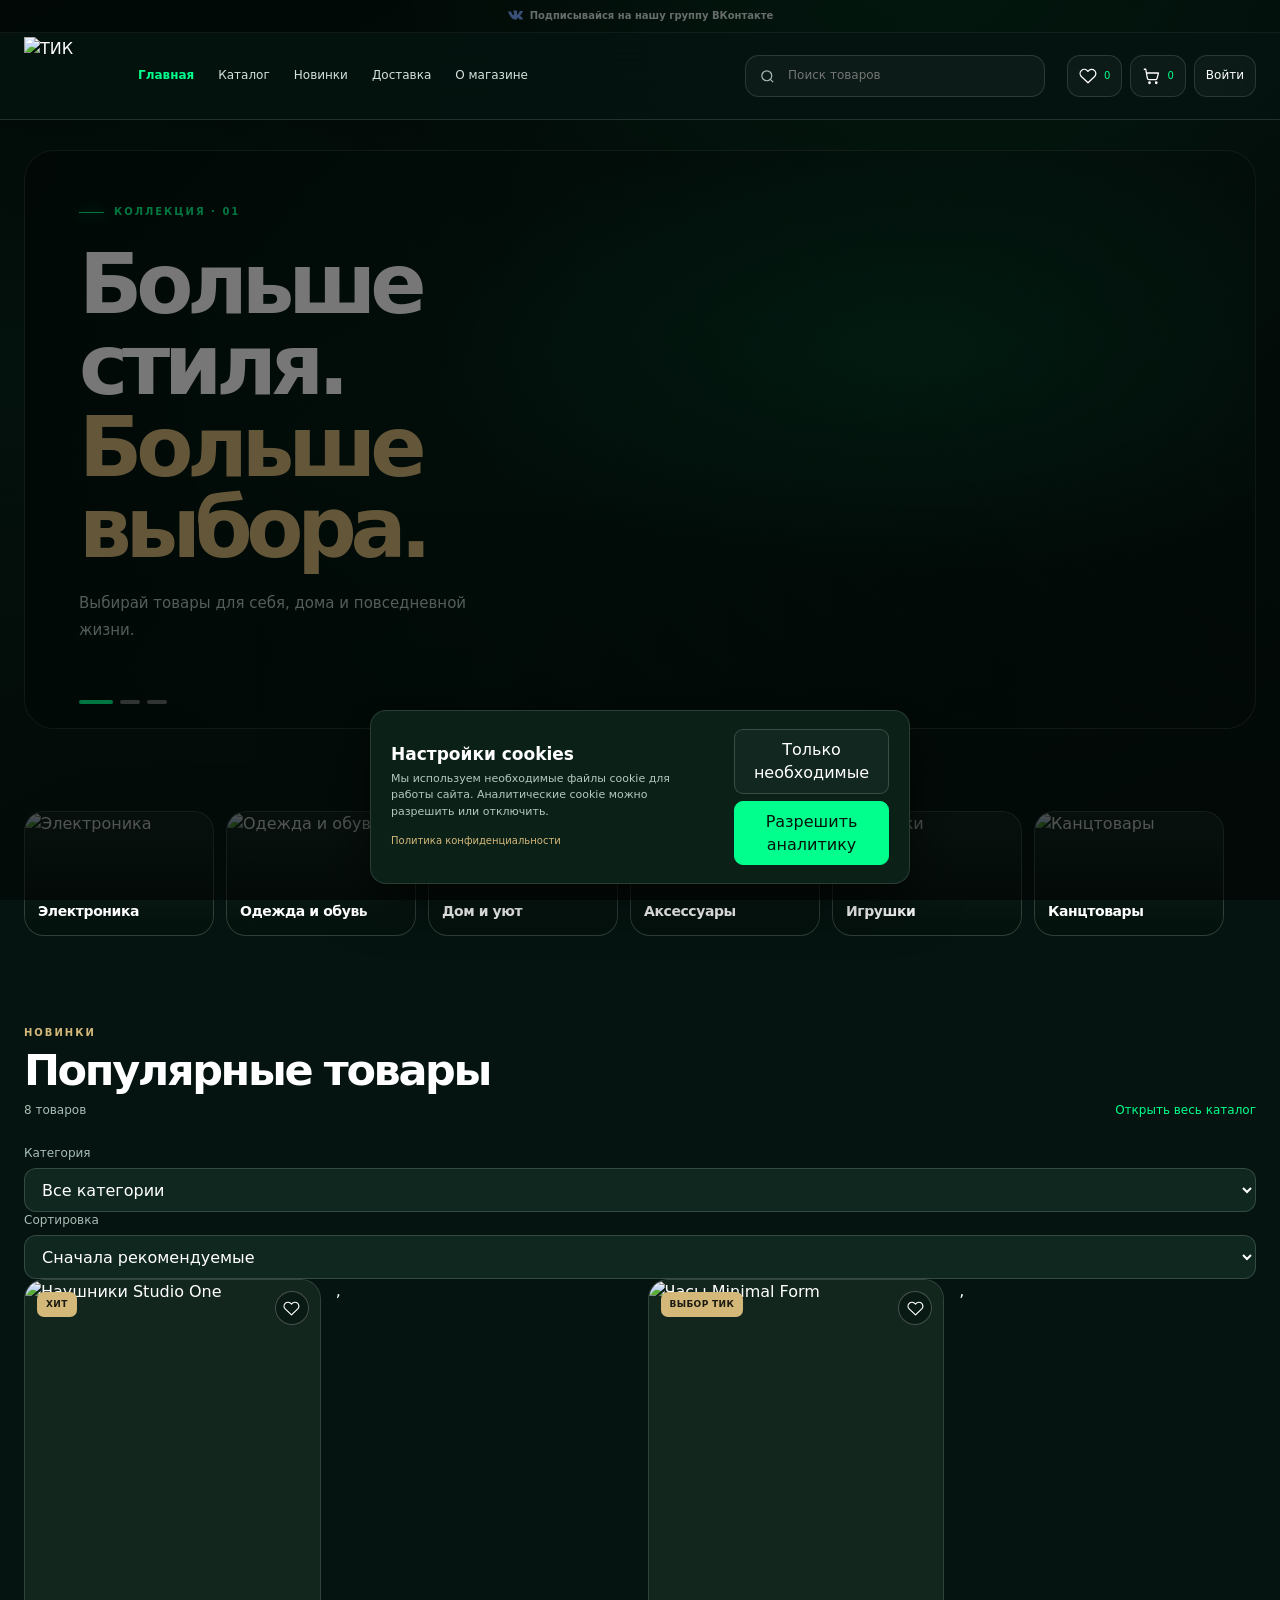
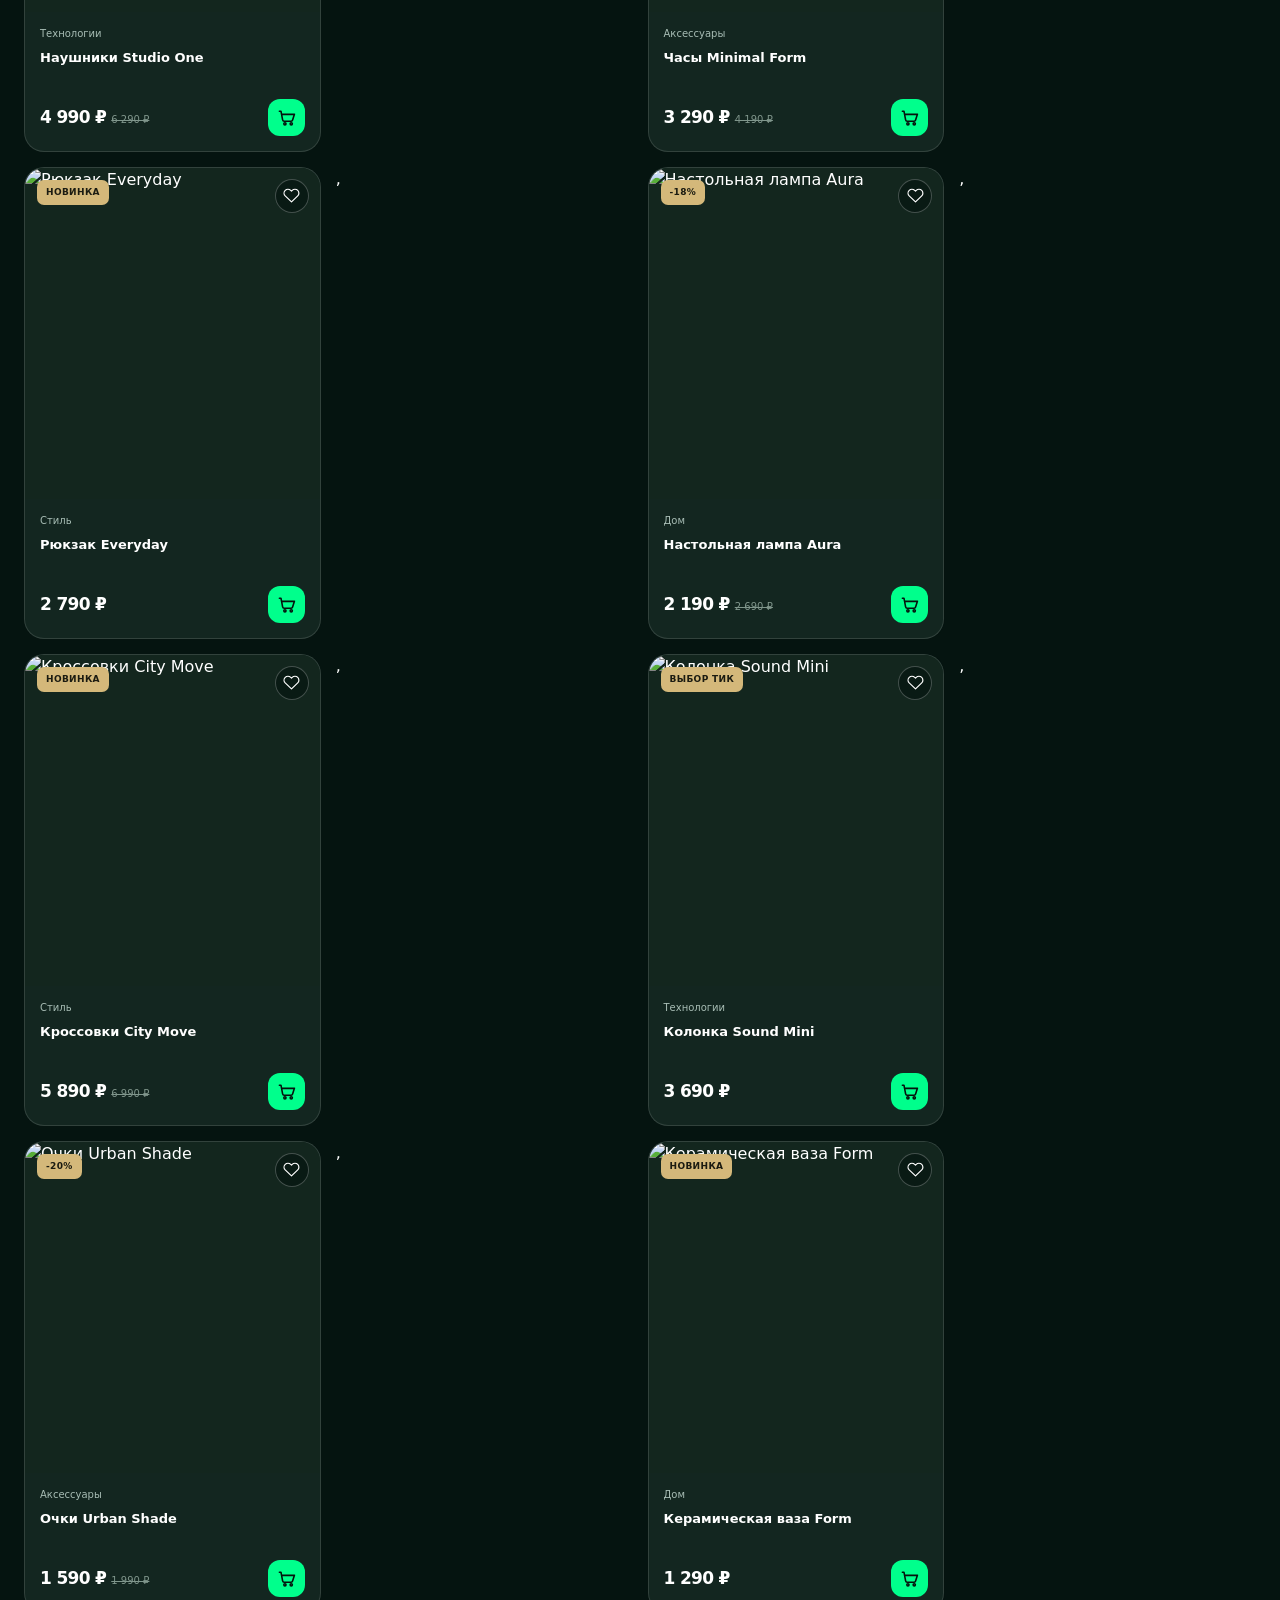
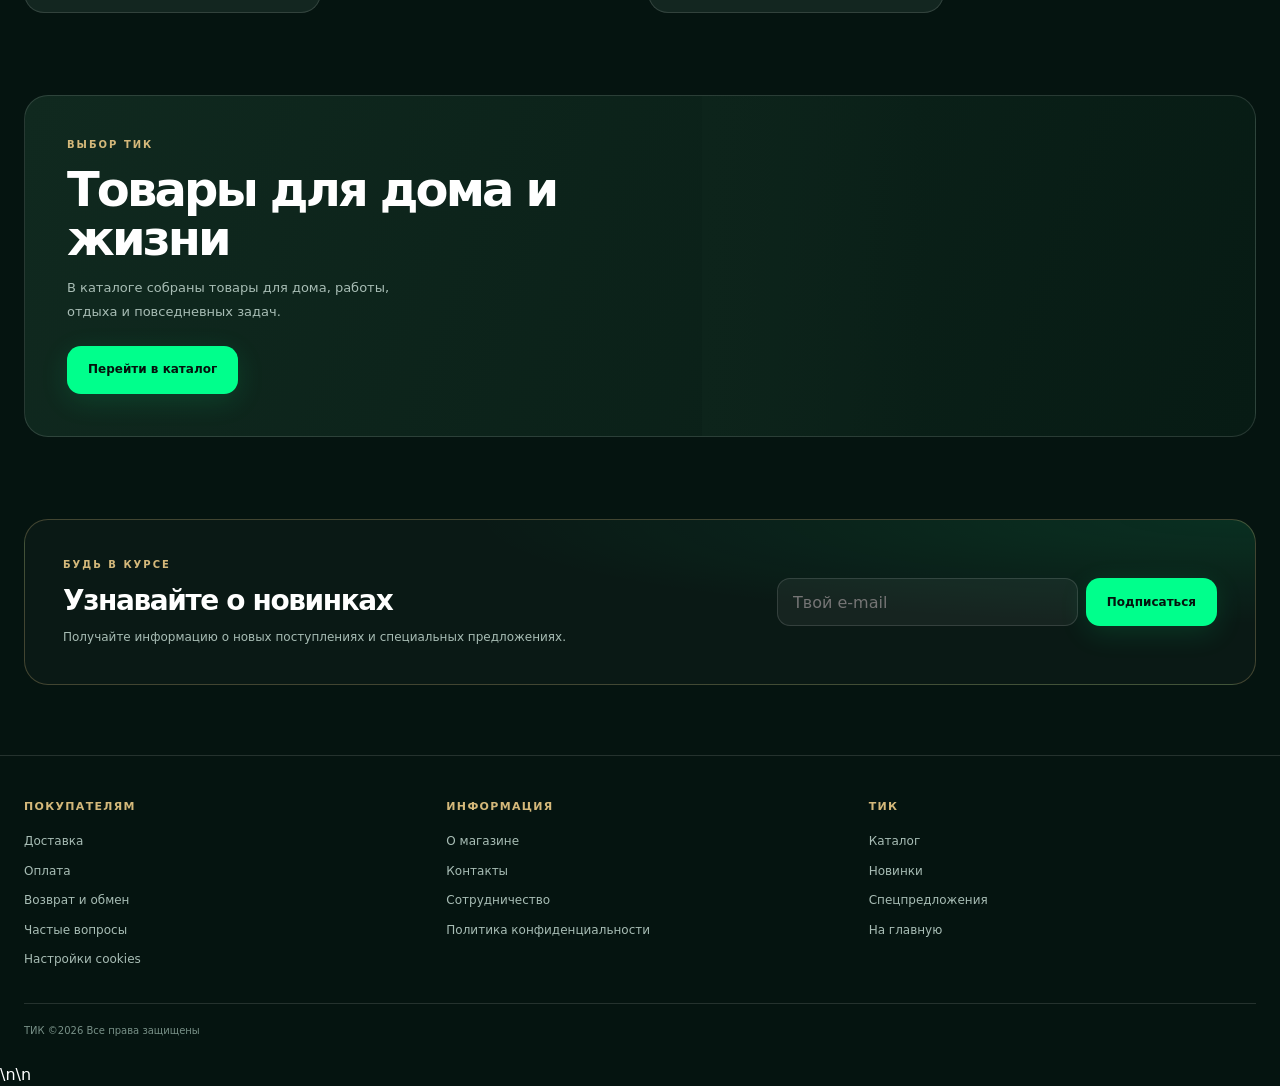
==== commit a1f84a7a: "Сайдбар каталога OPTOM1 в ПК-версии + исправление битого </script>, из-за которого сайт не отображал" ====
--- a/index.html
+++ b/index.html
@@ -99,7 +99,45 @@
 @media(max-width:500px){.cart-line{gap:9px}.cart-line>img{width:55px;height:62px}.cart-line-main strong,.cart-line strong{font-size:11px}.quantity-control{gap:9px}}
 </style><style id="tik-mobile-nav-drawer-fix">@media(max-width:760px){.mobile-nav{z-index:10030!important;left:0!important;right:0!important;bottom:0!important;height:calc(58px + env(safe-area-inset-bottom,0px))!important;padding:8px 5px calc(8px + env(safe-area-inset-bottom,0px))!important}.drawer-backdrop{z-index:10010!important;inset:65px 0 calc(58px + env(safe-area-inset-bottom,0px))!important}.drawer{z-index:10020!important;position:fixed!important;top:65px!important;right:0!important;bottom:calc(58px + env(safe-area-inset-bottom,0px))!important;width:100%!important;height:auto!important;max-height:none!important;border-left:0!important;border-top:1px solid var(--line)!important;padding:18px 16px 12px!important;transform:translateY(12px)!important;opacity:0!important;visibility:hidden!important;transition:opacity .2s,transform .2s,visibility .2s!important}.drawer.open{top:65px!important;bottom:calc(58px + env(safe-area-inset-bottom,0px))!important;height:auto!important;max-height:none!important;transform:translateY(0)!important;opacity:1!important;visibility:visible!important}body{padding-bottom:calc(58px + env(safe-area-inset-bottom,0px))!important}}
 <style id="tik-catalog-bottom-gap-fix">@media(max-width:760px){html,body{min-height:100%;background-color:#051410!important}body{padding-bottom:0!important}.section.wrap#new{padding-bottom:calc(58px + env(safe-area-inset-bottom,0px))!important;scroll-margin-bottom:calc(58px + env(safe-area-inset-bottom,0px))}.section.wrap#catalog{scroll-margin-bottom:calc(58px + env(safe-area-inset-bottom,0px))}.mobile-nav{box-sizing:border-box!important}}</style><script src="shared-store.js"></script>
-<style id="tik-edge-align-final">:root{--tik-max:1320px;--tik-gutter:24px}.wrap.headmain,.header .wrap.headmain,header .headmain,.header .wrap.head,header .head,.wrap.footwrap,.wrap.topline-inner{width:min(var(--tik-max),calc(100% - var(--tik-gutter)*2))!important;max-width:none!important;margin-left:auto!important;margin-right:auto!important;padding-left:0!important;padding-right:0!important;box-sizing:border-box!important}@media(max-width:760px){:root{--tik-gutter:14px}}</style></head>
+<style id="tik-edge-align-final">:root{--tik-max:1320px;--tik-gutter:24px}.wrap.headmain,.header .wrap.headmain,header .headmain,.header .wrap.head,header .head,.wrap.footwrap,.wrap.topline-inner{width:min(var(--tik-max),calc(100% - var(--tik-gutter)*2))!important;max-width:none!important;margin-left:auto!important;margin-right:auto!important;padding-left:0!important;padding-right:0!important;box-sizing:border-box!important}@media(max-width:760px){:root{--tik-gutter:14px}}</style><style id="tik-catalog-sidebar-final">
+.catalog-menu[hidden]{display:none!important}
+.catalog-sidebar-backdrop{display:none!important}
+@media(min-width:761px){
+.catalog-menu:not([hidden]){position:fixed!important;top:0!important;left:0!important;right:auto!important;bottom:0!important;width:auto!important;max-width:none!important;height:100dvh!important;padding:0!important;background:transparent!important;border:0!important;box-shadow:none!important;overflow:visible!important;z-index:10055!important;pointer-events:none!important;display:block!important}
+.catalog-menu:not([hidden]) .catalog-sidebar-backdrop{display:block!important;position:fixed;inset:0;background:rgba(2,12,8,.45);backdrop-filter:blur(2px);pointer-events:auto}
+.catalog-sidebar{position:absolute;top:0;left:0;height:100dvh;width:min(340px,92vw);background:#081c15;border-right:1px solid rgba(168,189,181,.18);box-shadow:26px 0 60px rgba(0,0,0,.5);display:flex;flex-direction:column;pointer-events:auto;animation:tikSidebarIn .22s ease}
+}
+@keyframes tikSidebarIn{from{transform:translateX(-14px);opacity:.4}to{transform:none;opacity:1}}
+.catalog-sidebar-head{display:flex;align-items:center;justify-content:space-between;gap:10px;padding:16px 16px 12px;border-bottom:1px solid rgba(168,189,181,.16)}
+.catalog-sidebar-title{display:flex;align-items:center;gap:10px;font-size:16px;color:#fff;letter-spacing:-.02em}
+.catalog-sidebar-mark{width:30px;height:30px;display:grid;place-items:center;border:1px solid rgba(0,255,140,.35);border-radius:10px;color:#00ff8c;background:rgba(0,255,140,.06)}
+.catalog-sidebar-mark svg{width:19px;height:19px;fill:none;stroke:currentColor;stroke-width:1.7;stroke-linecap:round;stroke-linejoin:round}
+.catalog-sidebar-close{border:1px solid rgba(255,255,255,.16);background:transparent;color:#a8bdb5;border-radius:10px;width:32px;height:32px;font-size:14px;cursor:pointer;line-height:1}
+.catalog-sidebar-close:hover{color:#fff;border-color:rgba(0,255,140,.5)}
+.catalog-sidebar-list{flex:1;min-height:0;overflow-y:auto;overscroll-behavior:contain;padding:8px 10px 22px;scrollbar-width:thin}
+.catalog-item-top{display:flex;align-items:center;gap:10px;padding:9px 10px;border-radius:11px;color:#eef6f1;font-size:13px;font-weight:600;line-height:1.3;text-decoration:none}
+.catalog-item-top:hover{background:rgba(0,255,140,.07);color:#00ff8c}
+.catalog-item-toggle{width:100%;display:flex;align-items:center;gap:10px;padding:9px 10px;border:0;background:transparent;border-radius:11px;color:#eef6f1;font:inherit;font-size:13px;font-weight:600;line-height:1.3;text-align:left;cursor:pointer}
+.catalog-item-toggle:hover{background:rgba(0,255,140,.07);color:#00ff8c}
+.catalog-item-toggle .catalog-chevron{margin-left:auto;flex:0 0 16px}
+.catalog-group-node .catalog-chevron{width:16px;height:16px;fill:none;stroke:#a8bdb5;stroke-width:2;stroke-linecap:round;stroke-linejoin:round;transition:transform .18s}
+.catalog-group-node.is-expanded>.catalog-item-toggle .catalog-chevron{transform:rotate(90deg);stroke:#00ff8c}
+.catalog-item-icon{flex:0 0 24px;width:24px;height:24px;display:grid;place-items:center;color:#00ff8c}
+.catalog-item-icon svg{width:20px;height:20px;fill:none;stroke:currentColor;stroke-width:1.7;stroke-linecap:round;stroke-linejoin:round}
+.catalog-item-icon-sub svg{width:16px;height:16px}
+.catalog-item-name{min-width:0}
+.catalog-sub-list{margin:2px 0 6px 22px;padding:2px 0 2px 12px;border-left:1px solid rgba(168,189,181,.2);display:grid;gap:1px;columns:1!important;grid-template-columns:none!important}
+.catalog-sub-list[hidden]{display:none!important}
+.catalog-sub-link{display:flex;align-items:center;gap:8px;padding:6px 8px;border:0!important;background:transparent!important;border-radius:9px;color:#b9cdc5;font-size:12px;line-height:1.35;text-decoration:none}
+.catalog-sub-link:hover{background:rgba(0,255,140,.06);color:#00ff8c}
+@media(max-width:760px){
+.catalog-menu:not([hidden]){position:fixed!important;top:var(--catalog-top,0px)!important;left:0!important;right:0!important;bottom:var(--mobile-nav-bottom-gap,76px)!important;width:100%!important;max-width:none!important;height:auto!important;padding:0!important;background:#071b14!important;border:0!important;border-radius:0!important;box-shadow:none!important;overflow:hidden!important;display:flex!important;flex-direction:column!important;z-index:10050!important}
+.catalog-sidebar{position:relative;top:auto;left:auto;height:auto;width:100%;min-height:0;background:#071b14;border-right:0;box-shadow:none;display:flex;flex-direction:column;animation:none;overflow:visible}
+.catalog-sidebar-list{padding:6px 10px 16px}
+.catalog-sidebar-head{padding:12px 14px 10px}
+}
+</style>
+</head>
 <style id="cart-favorites-polish">
 #drawerBody{padding-bottom:24px}.cart-tools{display:flex;align-items:center;justify-content:space-between;padding:0 0 14px;border-bottom:1px solid rgba(255,255,255,.1);margin-bottom:2px}.select-all,.cart-select{display:flex;align-items:center;gap:9px;cursor:pointer;font-size:12px;color:#e5f0eb}.cart-items-count{font-size:11px;color:#8fa79c}.cart-select{flex:0 0 18px;align-self:center}.cart-select input,.select-all input{position:absolute;opacity:0;width:1px;height:1px;pointer-events:none}.custom-check{width:18px;height:18px;flex:0 0 18px;border:1px solid rgba(0,255,140,.45);border-radius:5px;display:inline-flex;align-items:center;justify-content:center;background:rgba(0,255,140,.035);transition:.18s}.custom-check:after{content:'✓';font-size:12px;font-weight:800;color:#04140c;transform:scale(0);transition:.15s}.cart-select input:checked+.custom-check,.select-all input:checked+.custom-check{background:#00ff8c;border-color:#00ff8c}.cart-select input:checked+.custom-check:after,.select-all input:checked+.custom-check:after{transform:scale(1)}.cart-select input:focus-visible+.custom-check,.select-all input:focus-visible+.custom-check{outline:2px solid #d4b87a;outline-offset:3px}.cart-line{display:flex;align-items:center;gap:10px;padding:15px 0;border-bottom:1px solid rgba(255,255,255,.08);transition:background .18s}.cart-line.is-selected{background:linear-gradient(90deg,rgba(0,255,140,.055),transparent);margin-inline:-8px;padding-inline:8px;border-radius:12px}.cart-line>img,.fav-line>img{width:64px;height:72px;object-fit:cover;border-radius:12px;background:#10251b;flex:0 0 auto}.cart-line-main{display:flex;flex:1;min-width:0;flex-direction:column;gap:6px}.cart-line-main strong{font-size:12px;line-height:1.4;color:#f5faf7}.cart-line small{font-size:10px;color:#a8bdb5}.cart-line-end{display:flex;flex-direction:column;align-items:flex-end;gap:9px;flex:0 0 auto}.cart-line-end>strong{font-size:12px;white-space:nowrap;color:#f5faf7}.quantity-control{display:flex;align-items:center;gap:0;margin-top:2px;border:1px solid rgba(255,255,255,.12);border-radius:9px;overflow:hidden;width:max-content}.quantity-control button{width:29px;height:29px;border:0;border-radius:0;background:rgba(0,255,140,.07);color:#00ff8c;font-size:18px;display:grid;place-items:center}.quantity-control button:disabled{opacity:.32;cursor:not-allowed}.quantity-control button:not(:disabled):active{background:rgba(0,255,140,.2)}.quantity-control span{font-size:12px;min-width:29px;text-align:center;color:#fff}.text-action,.mini-action{border:0;background:transparent;color:#00ff8c;font:inherit;font-size:11px;padding:4px 0;cursor:pointer;text-align:left}.text-action:hover,.mini-action:hover,.fav-remove:hover{text-decoration:underline}.text-action:disabled{opacity:.35;cursor:not-allowed}.cart-bulk-actions{display:flex;justify-content:space-between;align-items:center;gap:12px;padding:13px 0 5px}.clear-cart{margin:0;color:#a8bdb5}.cart-summary{margin-top:18px;padding:17px;border:1px solid rgba(0,255,140,.18);border-radius:16px;background:linear-gradient(145deg,rgba(0,255,140,.07),rgba(255,255,255,.025))}.summary-row{display:flex;justify-content:space-between;gap:10px;color:#a8bdb5;font-size:12px;margin-bottom:12px}.summary-row strong{color:#fff}.summary-total{align-items:center;padding-top:13px;border-top:1px solid rgba(255,255,255,.1);margin-bottom:16px;font-size:14px;color:#fff}.summary-total strong{font-size:22px;color:#00ff8c}.drawer-checkout{width:100%;margin:0 0 10px;display:flex;justify-content:center;gap:10px}.drawer-checkout:disabled{opacity:.4;cursor:not-allowed}.drawer-note{font-size:10px;line-height:1.55;color:#8ca399;text-align:center;margin:0}.drawer-empty{text-align:center;padding:38px 10px}.drawer-empty-icon{font-size:36px;color:#00ff8c;margin-bottom:10px}.drawer-empty h4{font-size:17px;margin:8px 0}.drawer-empty p{font-size:12px;color:#a8bdb5;line-height:1.6;margin:0 auto 20px;max-width:280px}.favs-intro{font-size:12px;color:#9eb4aa;line-height:1.5;margin:-10px 0 10px}.fav-line{display:flex;align-items:flex-start;gap:13px;padding:15px 0;border-bottom:1px solid rgba(255,255,255,.09)}.fav-line>img{width:84px;height:98px}.fav-line-main{display:flex;flex-direction:column;align-items:flex-start;gap:7px;min-width:0;flex:1}.fav-category{font-size:9px;letter-spacing:.08em;text-transform:uppercase;color:#8fa79c}.fav-line-main>strong{font-size:12px;line-height:1.4;color:#fff}.fav-price{font-size:15px;font-weight:800;color:#00ff8c}.fav-add{width:100%;max-width:230px;min-height:36px;border:1px solid #00ff8c;border-radius:10px;background:#00ff8c;color:#04140c;font-weight:800;font-size:11px;padding:8px 10px;text-align:center;cursor:pointer}.fav-add span{font-size:15px;vertical-align:-1px}.fav-add.in-cart{background:rgba(0,255,140,.08);color:#00ff8c}.fav-remove{border:0;background:transparent;color:#a8bdb5;font-size:10px;padding:3px 0;cursor:pointer}.fav-continue{width:100%;margin-top:18px}.btn-secondary{background:rgba(255,255,255,.04);color:#fff;border:1px solid rgba(255,255,255,.15)}@media(max-width:500px){.drawer{padding:18px 14px}.cart-line{gap:7px}.cart-line>img{width:48px;height:58px}.cart-line-main strong,.cart-line-end>strong{font-size:10px}.cart-select{flex-basis:17px}.custom-check{width:17px;height:17px;flex-basis:17px}.quantity-control button{width:26px;height:28px}.quantity-control span{min-width:25px}.cart-line-end{gap:7px}.fav-line{gap:10px}.fav-line>img{width:72px;height:86px}.cart-bulk-actions{gap:8px}.cart-bulk-actions .text-action{font-size:10px}}
 
@@ -244,7 +282,7 @@
 <section class="newsletter wrap" id="delivery"><div><div class="kicker">БУДЬ В КУРСЕ</div><h2>Узнавайте о новинках</h2><p>Получайте информацию о новых поступлениях и специальных предложениях.</p></div><form class="email-form" id="emailForm"><input type="email" required placeholder="Твой e-mail" aria-label="Твой e-mail"><button class="btn btn-primary" type="submit">Подписаться</button></form></section>
 </main>
 <footer class="footer"><div class="wrap footwrap"><div class="footer-top"><div><h4>ПОКУПАТЕЛЯМ</h4><div class="footer-links"><a href="catalog.html">Каталог</a><a href="delivery.html">Доставка</a><a href="payment.html">Оплата</a><a href="returns.html">Возврат и обмен</a><a href="faq.html">Частые вопросы</a></div></div><div><h4>ИНФОРМАЦИЯ</h4><div class="footer-links"><a href="about.html">О магазине</a><a href="contacts.html">Контакты</a><a href="cooperation.html">Сотрудничество</a><a href="privacy.html">Политика конфиденциальности</a></div></div><div><h4>СЛЕДИ ЗА НОВЫМ</h4><div class="footer-links"><a href="index.html#new">Новинки</a><a href="catalog.html">Каталог</a><a href="about.html">О магазине</a></div></div></div><div class="footer-bottom"><span>ТИК ©2026 Все права защищены</span></div></div></footer>
-<nav class="mobile-nav"><button class="active" type="button" aria-current="page" onclick="scrollTo({top:0})"><span><svg class="ui-icon" viewBox="0 0 24 24"><path d="m3 10 9-7 9 7v10a1 1 0 0 1-1 1h-5v-7H9v7H4a1 1 0 0 1-1-1Z"/></svg></span>Главная</button><button type="button" data-mobile-catalog onclick="location.href='catalog.html'"><span><svg class="ui-icon" viewBox="0 0 24 24"><rect x="3" y="3" width="7" height="7" rx="1"/><rect x="14" y="3" width="7" height="7" rx="1"/><rect x="3" y="14" width="7" height="7" rx="1"/><rect x="14" y="14" width="7" height="7" rx="1"/></svg></span>Каталог</button><button id="mobileFav"><span><svg class="ui-icon" viewBox="0 0 24 24"><path d="M20.8 4.8a5.5 5.5 0 0 0-7.8 0L12 5.9l-1.1-1.1a5.5 5.5 0 0 0-7.8 7.8L12 21l8.8-8.4a5.5 5.5 0 0 0 0-7.8Z"/></svg></span>Избранное</button><button id="mobileCart"><span><svg class="ui-icon" viewBox="0 0 24 24"><path d="M3 3h2l2.2 12.2a2 2 0 0 0 2 1.7h8.9a2 2 0 0 0 1.9-1.5L22 8H6"/><circle cx="10" cy="21" r="1"/><circle cx="19" cy="21" r="1"/></svg></span>Корзина</button><button id="mobileAccount"><span><svg class="ui-icon" viewBox="0 0 24 24"><circle cx="12" cy="8" r="4"/><path d="M4 21a8 8 0 0 1 16 0"/></svg></span>Профиль</button></nav>
+<nav class="mobile-nav"><button class="active" type="button" aria-current="page" onclick="scrollTo({top:0})"><span><svg class="ui-icon" viewBox="0 0 24 24"><path d="m3 10 9-7 9 7v10a1 1 0 0 1-1 1h-5v-7H9v7H4a1 1 0 0 1-1-1Z"/></svg></span>Главная</button><button type="button" data-mobile-catalog aria-expanded="false"><span><svg class="ui-icon" viewBox="0 0 24 24"><rect x="3" y="3" width="7" height="7" rx="1"/><rect x="14" y="3" width="7" height="7" rx="1"/><rect x="3" y="14" width="7" height="7" rx="1"/><rect x="14" y="14" width="7" height="7" rx="1"/></svg></span>Каталог</button><button id="mobileFav"><span><svg class="ui-icon" viewBox="0 0 24 24"><path d="M20.8 4.8a5.5 5.5 0 0 0-7.8 0L12 5.9l-1.1-1.1a5.5 5.5 0 0 0-7.8 7.8L12 21l8.8-8.4a5.5 5.5 0 0 0 0-7.8Z"/></svg></span>Избранное</button><button id="mobileCart"><span><svg class="ui-icon" viewBox="0 0 24 24"><path d="M3 3h2l2.2 12.2a2 2 0 0 0 2 1.7h8.9a2 2 0 0 0 1.9-1.5L22 8H6"/><circle cx="10" cy="21" r="1"/><circle cx="19" cy="21" r="1"/></svg></span>Корзина</button><button id="mobileAccount"><span><svg class="ui-icon" viewBox="0 0 24 24"><circle cx="12" cy="8" r="4"/><path d="M4 21a8 8 0 0 1 16 0"/></svg></span>Профиль</button></nav>
 <div class="toast" id="toast"></div><div class="drawer-backdrop" id="backdrop"></div><aside class="drawer" id="drawer" aria-label="Панель"><div class="drawer-head"><h3 id="drawerTitle">Корзина</h3><button class="close" id="drawerClose" aria-label="Закрыть" title="Закрыть"><svg class="ui-icon" viewBox="0 0 24 24"><path d="m6 6 12 12M18 6 6 18"/></svg></button></div><div id="drawerBody"></div></aside>
 <script>
 const products=[
@@ -307,7 +345,7 @@
  if($('continueShopping'))$('continueShopping').onclick=()=>{closeDrawer();$('catalog').scrollIntoView({behavior:'smooth'})};
  if($('accountContinue'))$('accountContinue').onclick=closeDrawer;
 }
-$('cartOpen').onclick=()=>location.href='cart.html';$('favOpen').onclick=()=>location.href='favorites.html';$('accountBtn').onclick=()=>location.href='account.html';$('mobileCart').onclick=()=>location.href='cart.html';$('mobileFav').onclick=()=>location.href='favorites.html';$('mobileAccount').onclick=()=>location.href='account.html';document.querySelector('.mobile-nav button:first-child')?.addEventListener('click',()=>location.href='index.html');document.querySelector('.mobile-nav [data-mobile-catalog]')?.addEventListener('click',()=>location.href='catalog.html');$('drawerClose').onclick=closeDrawer;$('backdrop').onclick=closeDrawer;document.addEventListener('keydown',e=>{if(e.key==='Escape')closeDrawer()});$('emailForm').onsubmit=e=>{e.preventDefault();showToast('Спасибо! Мы сообщим о запуске подписки на новинки.');e.target.reset()};$('adminLink').onclick=e=>{e.preventDefault();showToast('Админ-панель добавим отдельным этапом.')};
+$('cartOpen').onclick=()=>location.href='cart.html';$('favOpen').onclick=()=>location.href='favorites.html';$('accountBtn').onclick=()=>location.href='account.html';['mobileCart','mobileFav','mobileAccount'].forEach(function(mid){var mb=$(mid);if(mb)mb.onclick=function(){location.href=mid==='mobileCart'?'cart.html':mid==='mobileFav'?'favorites.html':'account.html'};});document.querySelector('.mobile-nav button:first-child')?.addEventListener('click',()=>location.href='index.html');$('drawerClose').onclick=closeDrawer;$('backdrop').onclick=closeDrawer;document.addEventListener('keydown',e=>{if(e.key==='Escape')closeDrawer()});$('emailForm').onsubmit=e=>{e.preventDefault();showToast('Спасибо! Мы сообщим о запуске подписки на новинки.');e.target.reset()};var al=$('adminLink');if(al)al.onclick=e=>{e.preventDefault();showToast('Админ-панель добавим отдельным этапом.')};
 renderProducts(filterList());
 updateCounts();
 
--- a/shared.css
+++ b/shared.css
@@ -256,3 +256,42 @@
 .tik-catalog-browser-name{font-size:13px;font-weight:650;line-height:1.35}
 .tik-catalog-browser-count{grid-column:2;color:#a8bdb5;font-size:11px;margin-top:-7px}
 @media(max-width:760px){.tik-catalog-browser-grid{grid-template-columns:repeat(2,minmax(0,1fr));gap:8px}.tik-catalog-browser-item{grid-template-columns:28px minmax(0,1fr);gap:7px;padding:10px;min-height:70px;border-radius:12px}.tik-catalog-browser-icon{width:26px;height:26px}.tik-catalog-browser-icon svg{width:23px;height:23px}.tik-catalog-browser-name{font-size:12px}.tik-catalog-browser-count{font-size:10px}}
+
+
+/* ===== TIK catalog left sidebar (desktop) ===== */
+.catalog-menu[hidden]{display:none!important}
+.catalog-sidebar-backdrop{display:none}
+@media(min-width:761px){
+  .catalog-menu:not([hidden]){position:fixed!important;top:0!important;left:0!important;right:auto!important;bottom:0!important;width:auto!important;max-width:none!important;height:100dvh!important;padding:0!important;background:transparent!important;border:0!important;box-shadow:none!important;overflow:visible!important;z-index:10055!important;pointer-events:none!important}
+  .catalog-menu:not([hidden]) .catalog-sidebar-backdrop{display:block;position:fixed;inset:0;background:rgba(2,12,8,.45);backdrop-filter:blur(2px);pointer-events:auto;z-index:0}
+  .catalog-sidebar{position:absolute;top:0;left:0;height:100dvh;width:min(340px,92vw);background:#081c15;border-right:1px solid rgba(168,189,181,.18);box-shadow:26px 0 60px rgba(0,0,0,.5);display:flex;flex-direction:column;pointer-events:auto;animation:tikSidebarIn .22s ease}
+}
+@keyframes tikSidebarIn{from{transform:translateX(-14px);opacity:.4}to{transform:none;opacity:1}}
+.catalog-sidebar-head{display:flex;align-items:center;justify-content:space-between;gap:10px;padding:16px 16px 12px;border-bottom:1px solid rgba(168,189,181,.16)}
+.catalog-sidebar-title{display:flex;align-items:center;gap:10px;font-size:16px;color:#fff;letter-spacing:-.02em}
+.catalog-sidebar-mark{width:30px;height:30px;display:grid;place-items:center;border:1px solid rgba(0,255,140,.35);border-radius:10px;color:#00ff8c;background:rgba(0,255,140,.06)}
+.catalog-sidebar-mark svg{width:19px;height:19px;fill:none;stroke:currentColor;stroke-width:1.7;stroke-linecap:round;stroke-linejoin:round}
+.catalog-sidebar-close{border:1px solid rgba(255,255,255,.16);background:transparent;color:#a8bdb5;border-radius:10px;width:32px;height:32px;font-size:14px;cursor:pointer;line-height:1}
+.catalog-sidebar-close:hover{color:#fff;border-color:rgba(0,255,140,.5)}
+.catalog-sidebar-list{flex:1;min-height:0;overflow-y:auto;overscroll-behavior:contain;padding:8px 10px 22px;scrollbar-width:thin}
+.catalog-item-top{display:flex;align-items:center;gap:10px;padding:9px 10px;border-radius:11px;color:#eef6f1;font-size:13px;font-weight:600;line-height:1.3}
+.catalog-item-top:hover{background:rgba(0,255,140,.07);color:#00ff8c}
+.catalog-group-node{margin:0}
+.catalog-item-toggle{width:100%;display:flex;align-items:center;gap:10px;padding:9px 10px;border:0;background:transparent;border-radius:11px;color:#eef6f1;font:inherit;font-size:13px;font-weight:600;line-height:1.3;text-align:left;cursor:pointer}
+.catalog-item-toggle:hover{background:rgba(0,255,140,.07);color:#00ff8c}
+.catalog-item-toggle .catalog-chevron{margin-left:auto;flex:0 0 16px}
+.catalog-chevron{width:16px;height:16px;fill:none;stroke:#a8bdb5;stroke-width:2;stroke-linecap:round;stroke-linejoin:round;transition:transform .18s}
+.catalog-group-node.is-expanded>.catalog-item-toggle .catalog-chevron{transform:rotate(90deg);stroke:#00ff8c}
+.catalog-item-icon{flex:0 0 24px;width:24px;height:24px;display:grid;place-items:center;color:#00ff8c}
+.catalog-item-icon svg{width:20px;height:20px;fill:none;stroke:currentColor;stroke-width:1.7;stroke-linecap:round;stroke-linejoin:round}
+.catalog-item-icon-sub svg{width:16px;height:16px;stroke-width:1.8}
+.catalog-item-name{min-width:0}
+.catalog-sub-list{margin:2px 0 6px 22px;padding:2px 0 2px 12px;border-left:1px solid rgba(168,189,181,.2);display:grid;gap:1px}
+.catalog-sub-link{display:flex;align-items:center;gap:8px;padding:6px 8px;border-radius:9px;color:#b9cdc5;font-size:12px;line-height:1.35}
+.catalog-sub-link:hover{background:rgba(0,255,140,.06);color:#00ff8c}
+@media(max-width:760px){
+  .catalog-menu:not([hidden]){position:fixed!important;top:var(--catalog-top,0px)!important;left:0!important;right:0!important;bottom:var(--mobile-nav-bottom-gap,76px)!important;width:100%!important;height:auto!important;padding:0!important;background:#071b14!important;border:0!important;border-radius:0!important;box-shadow:none!important;overflow:hidden!important;display:flex!important;flex-direction:column!important;z-index:10050!important}
+  .catalog-sidebar{position:relative;top:auto;left:auto;height:100%;width:100%;background:#071b14;border-right:0;box-shadow:none;display:flex;flex-direction:column;animation:none}
+  .catalog-sidebar-list{padding:6px 10px 16px}
+  .catalog-sidebar-head{padding:12px 14px 10px}
+}
